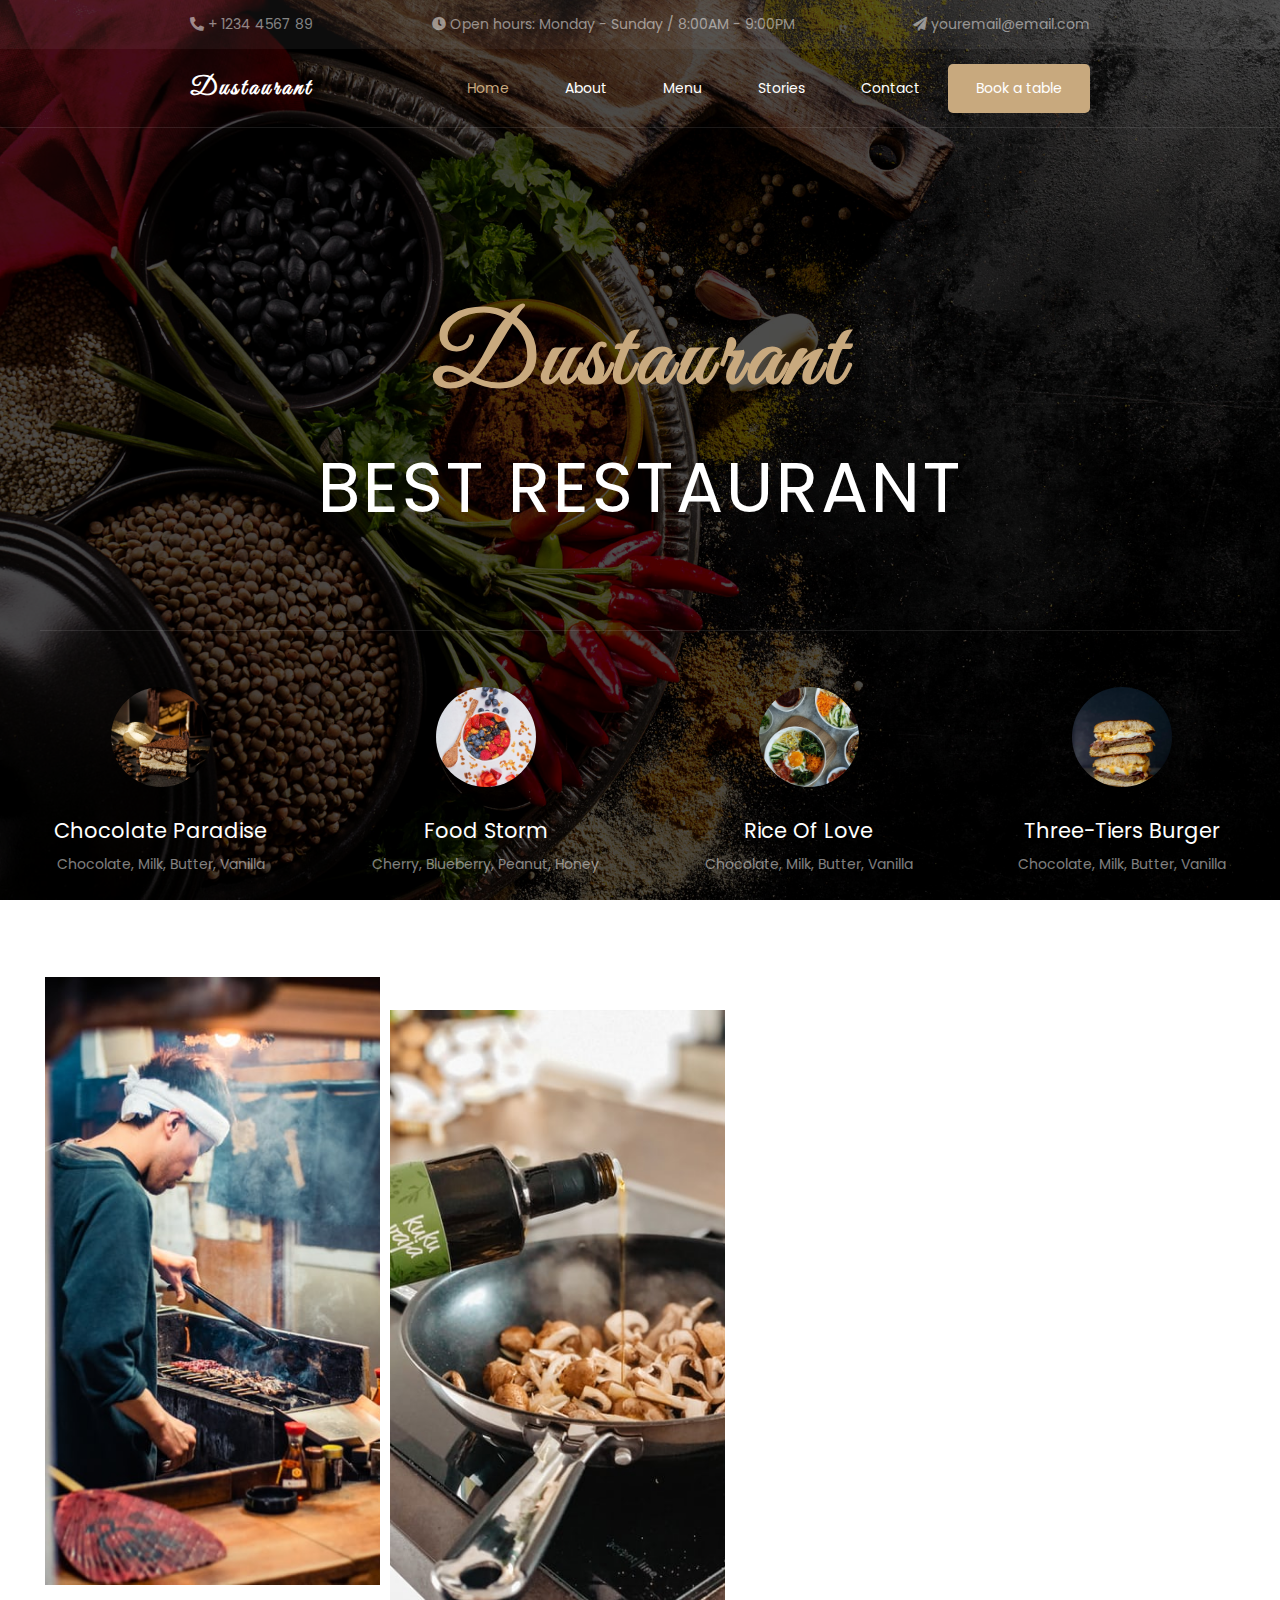
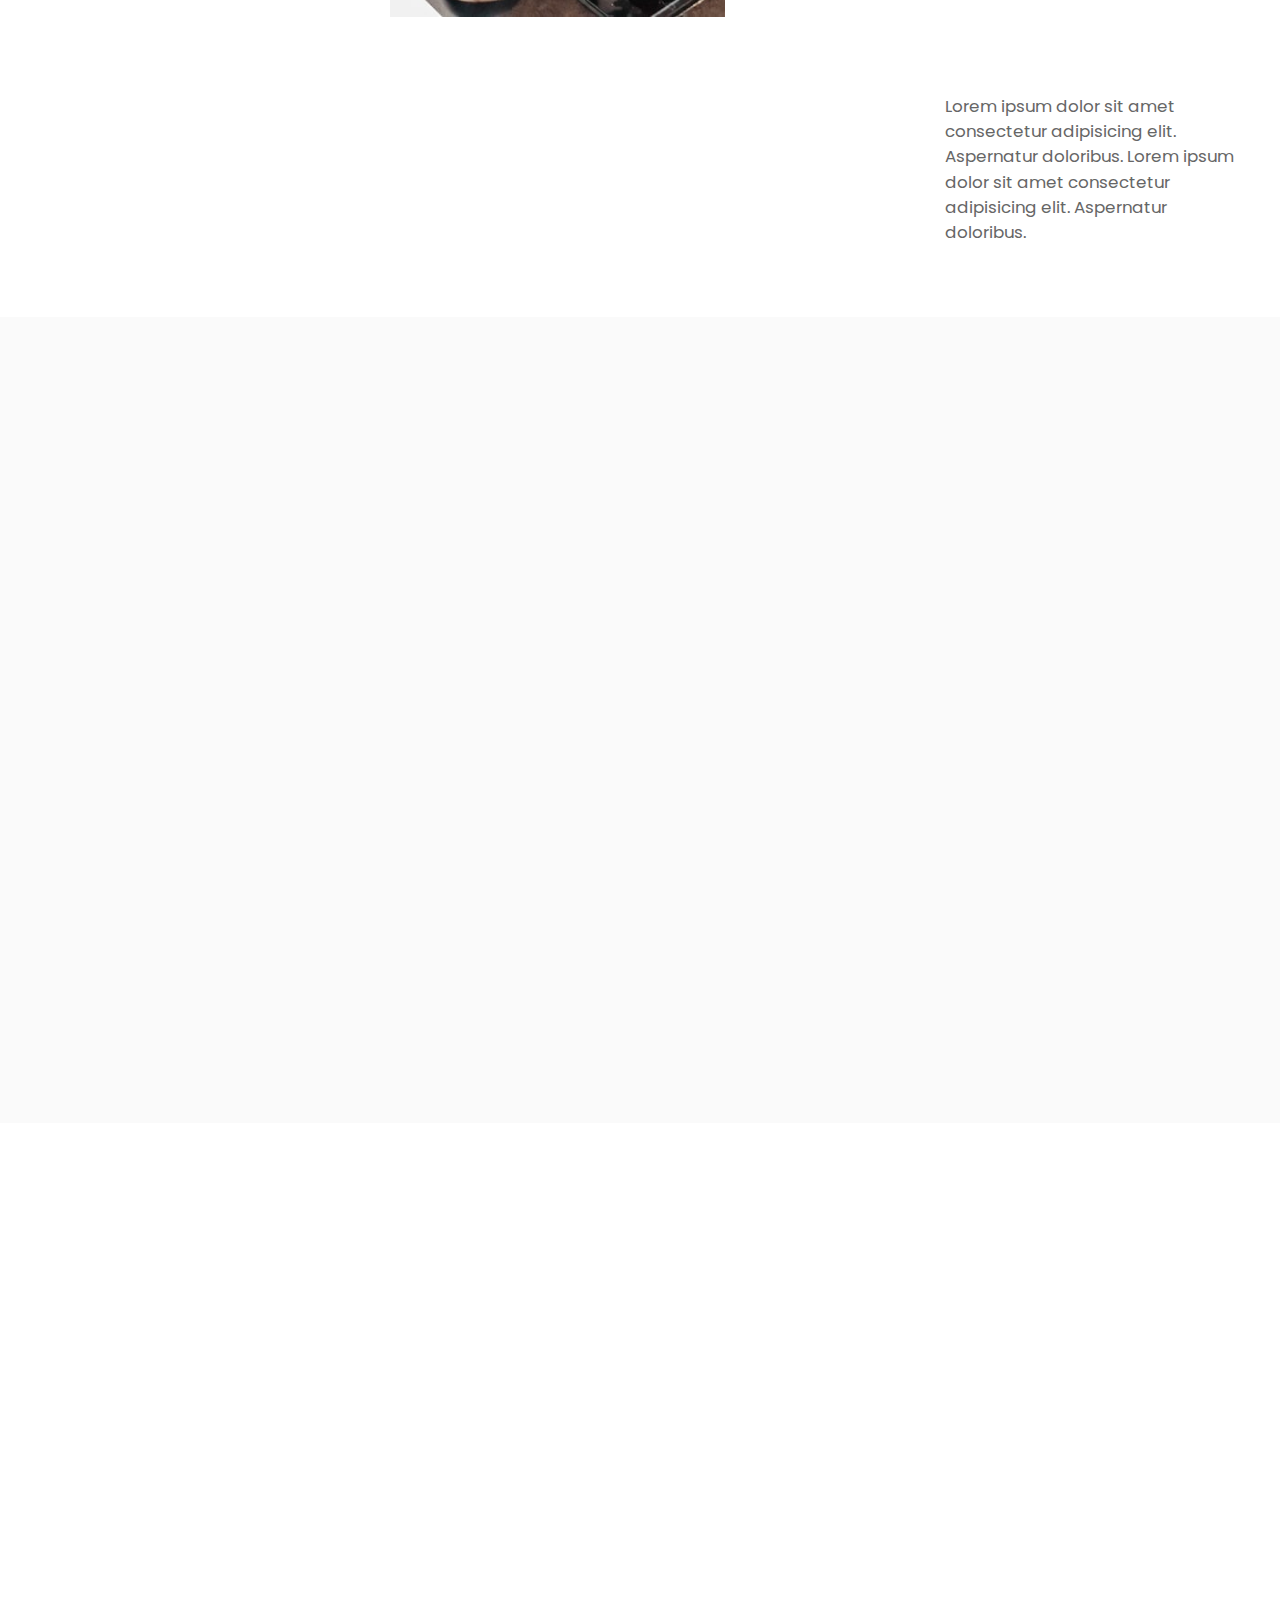
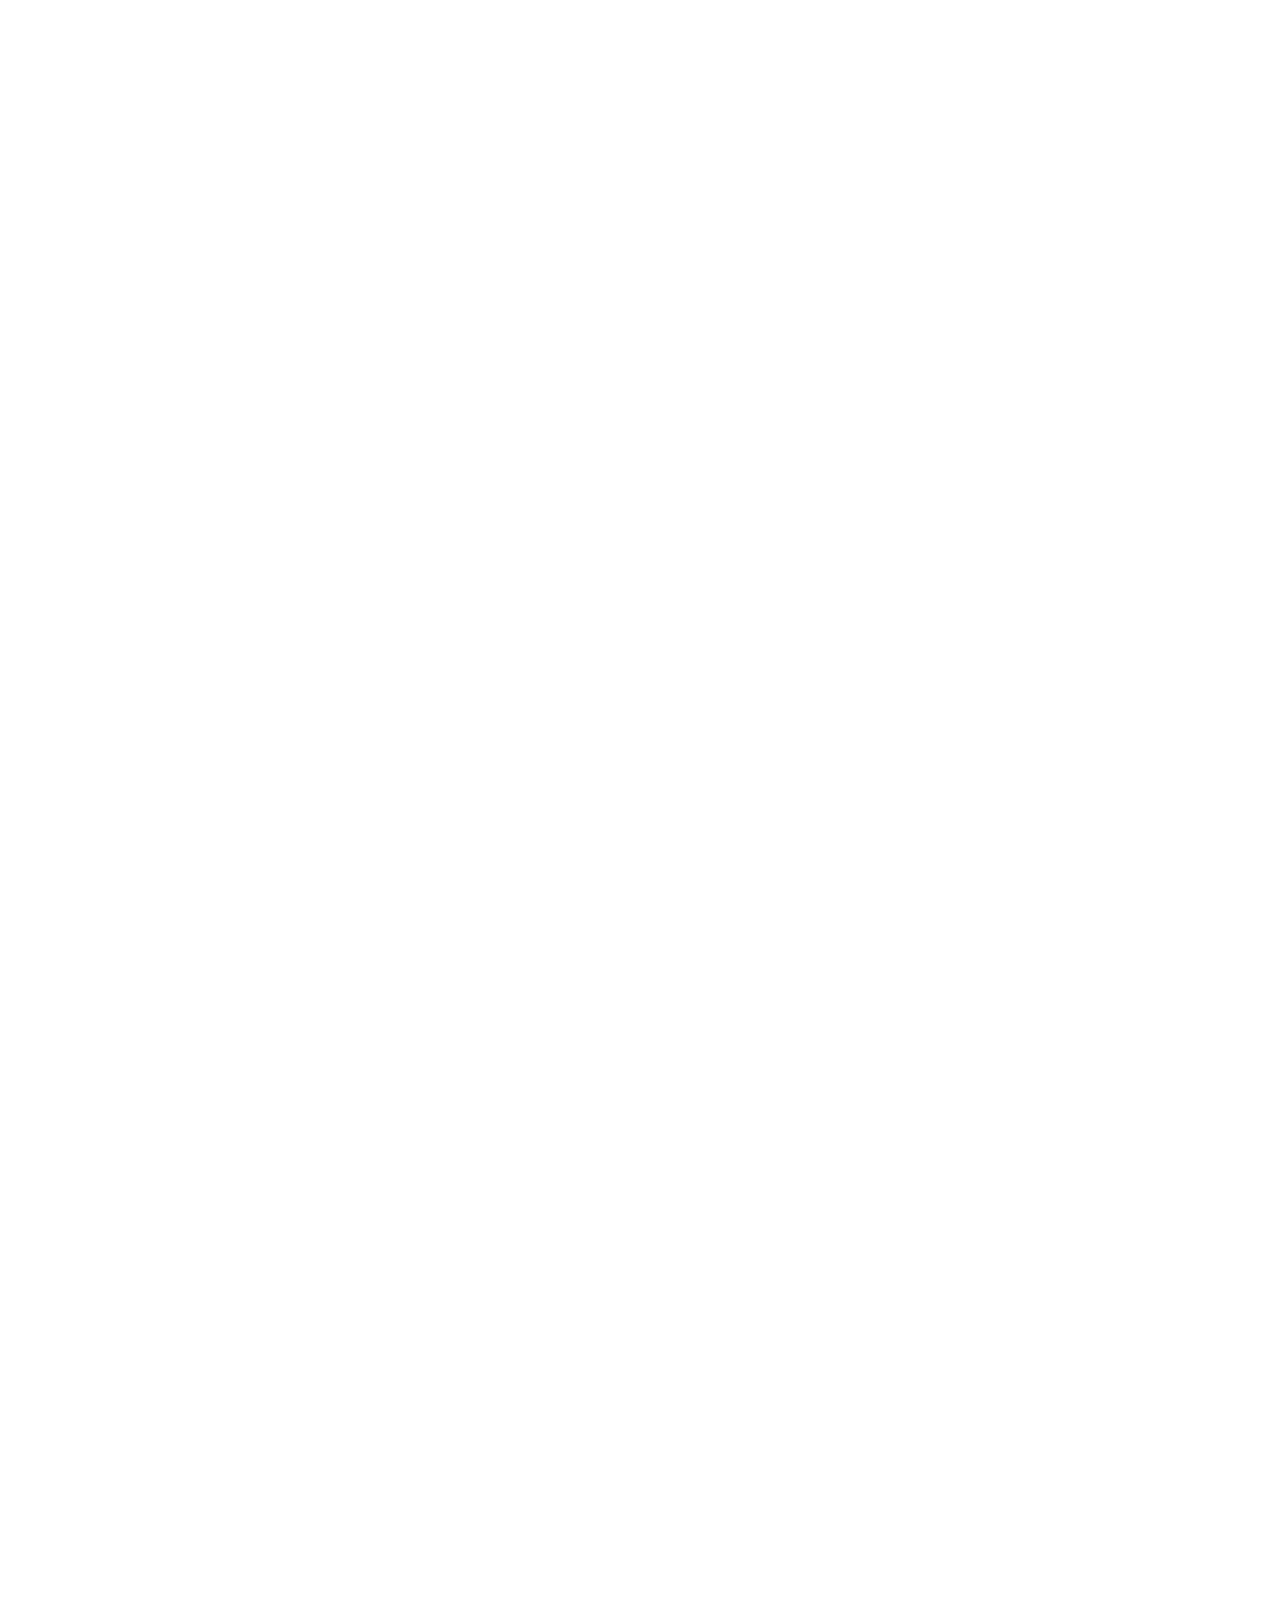
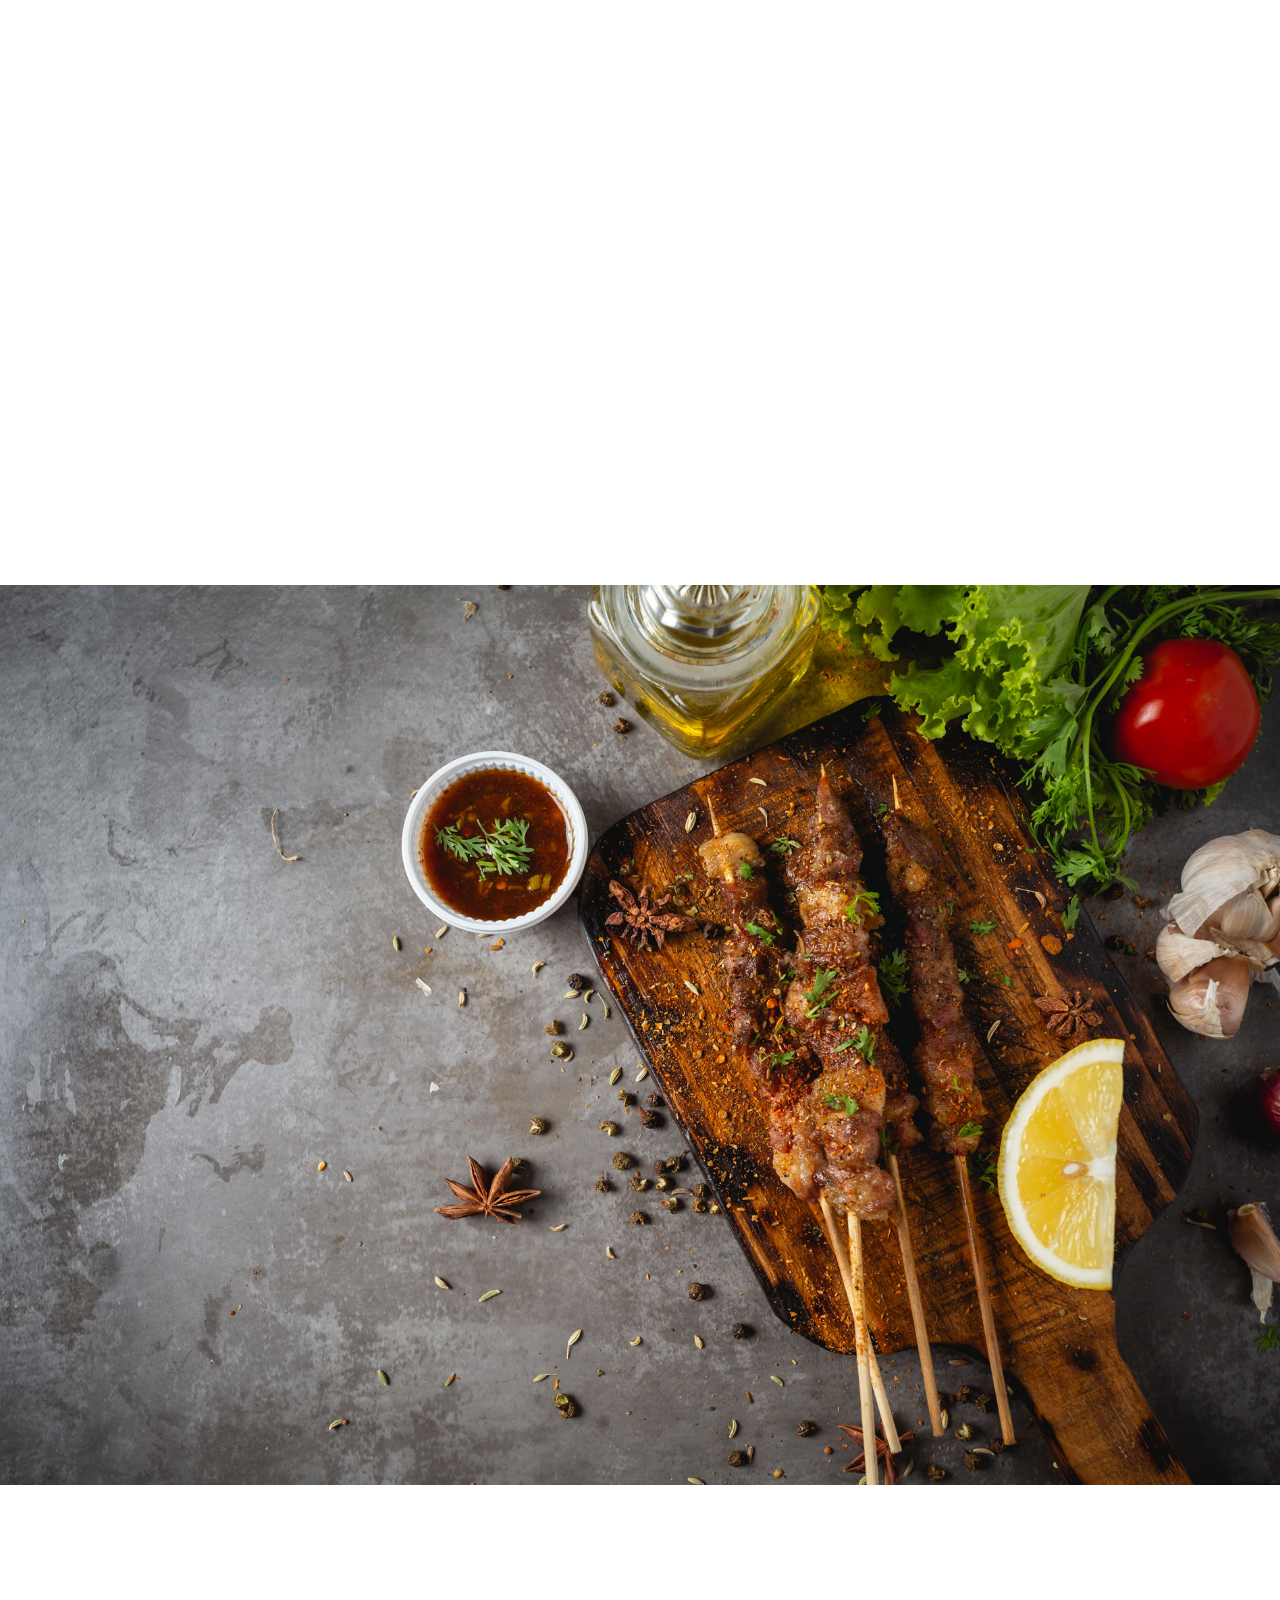
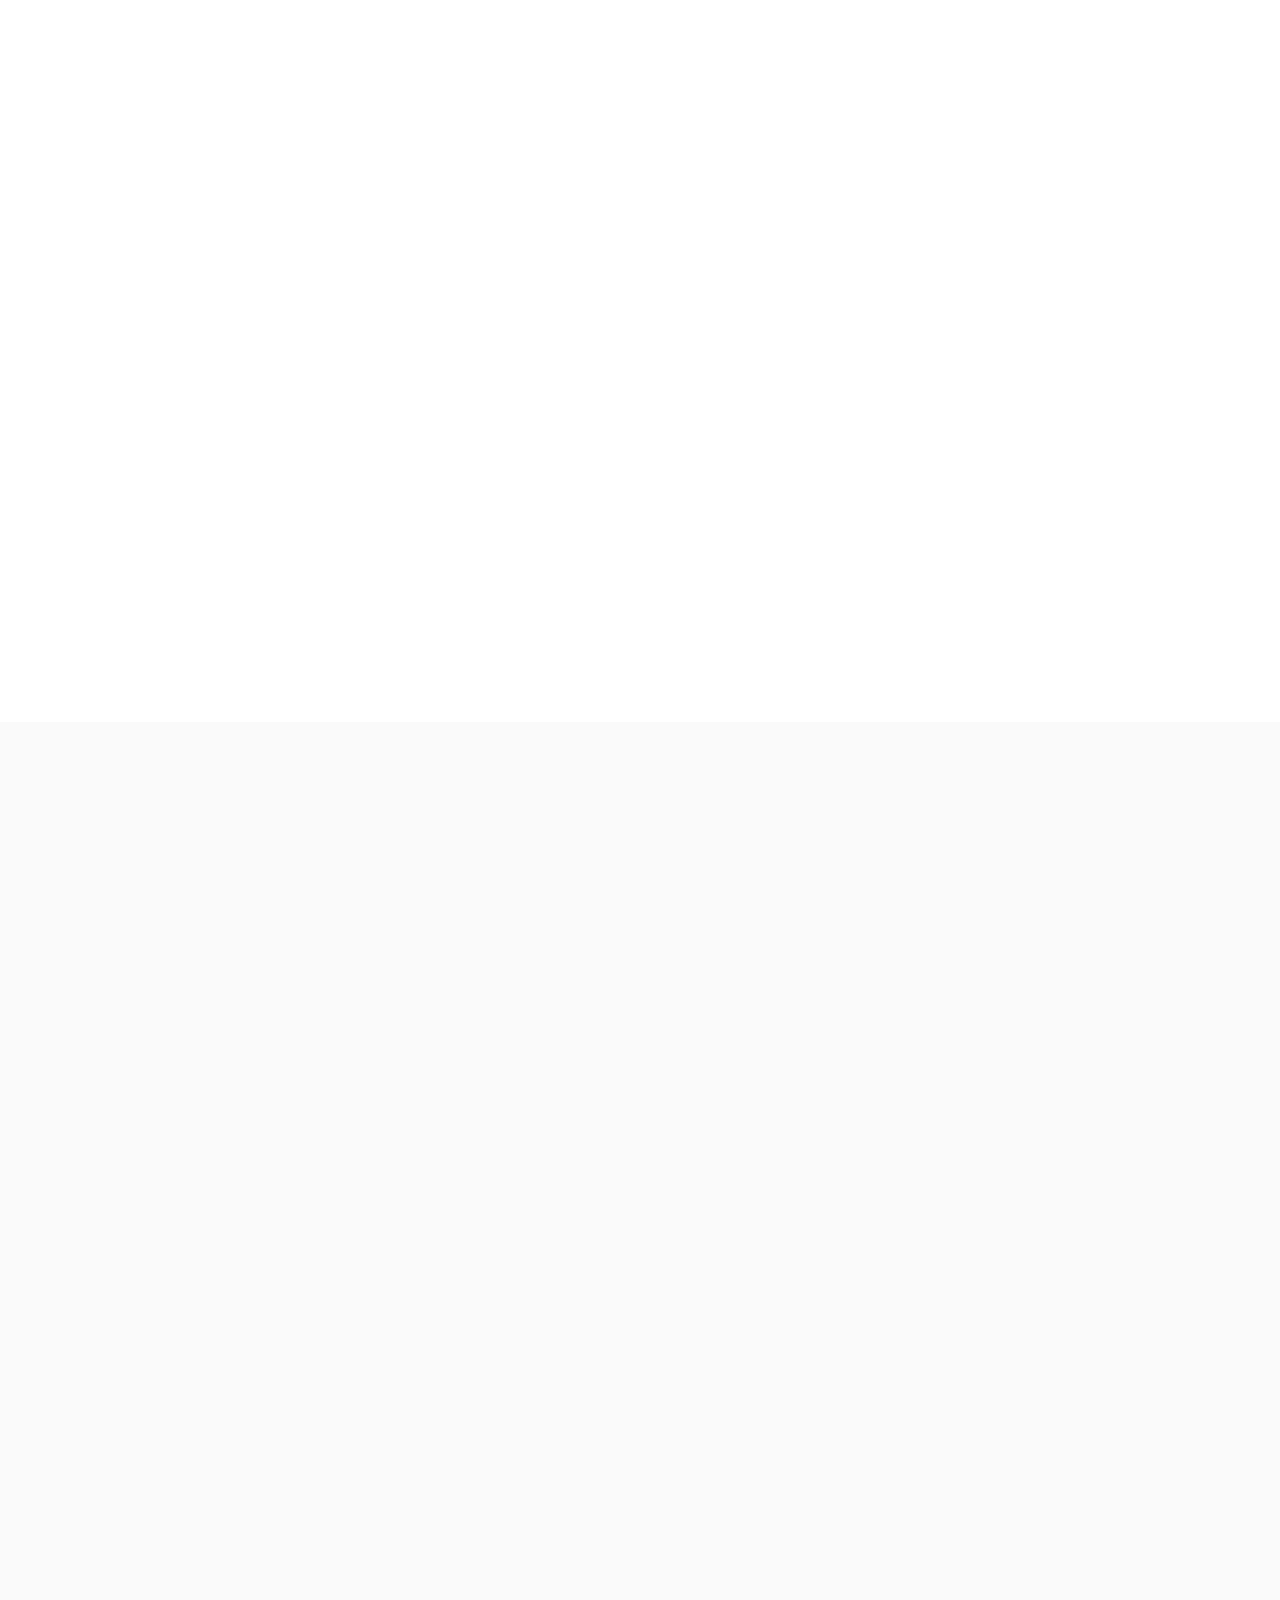
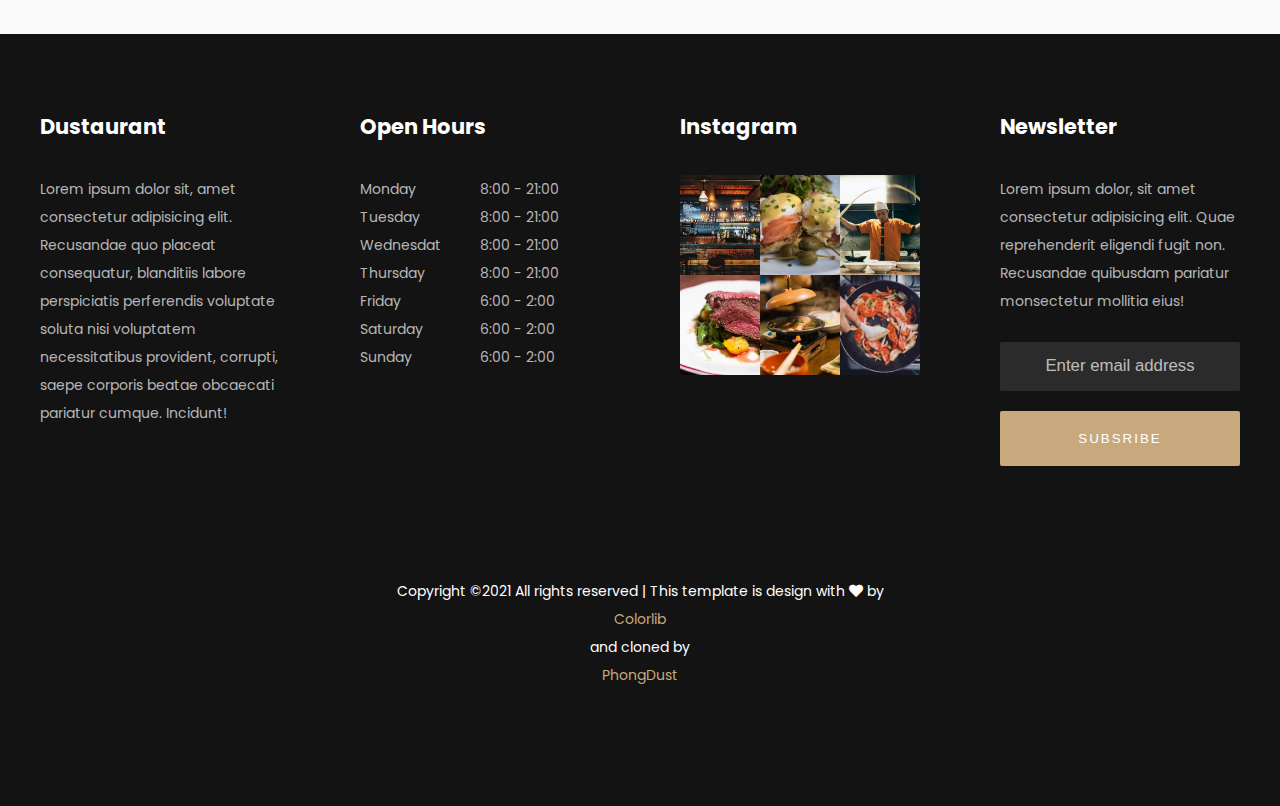
==== index.html @ 8f13d7dc "adjust customer slide 3" ====
<!DOCTYPE html>
<html lang="en">
<head>
    <meta charset="UTF-8">
    <meta name="viewport" content="width=device-width, initial-scale=1">
    <meta http-equiv="X-UA-Compatible" content="ie=edge">
    <!-- font awesome -->
    <!-- <link rel="stylesheet" href="https://cdnjs.cloudflare.com/ajax/libs/font-awesome/5.15.2/css/all.min.css" integrity="sha512-HK5fgLBL+xu6dm/Ii3z4xhlSUyZgTT9tuc/hSrtw6uzJOvgRr2a9jyxxT1ely+B+xFAmJKVSTbpM/CuL7qxO8w==" crossorigin="anonymous" /> -->
    <link rel="stylesheet" href="fontawesome/css/all.min.css">

    <!-- flaticon -->
    <link rel="stylesheet" href="flaticon/font/flaticon.css">
    <!-- CSS -->
    <link rel="stylesheet" href="css/main.css">
    <link rel="stylesheet" href="css/header.css">
    <link rel="stylesheet" href="css/page-entry_page-dishIcon.css">
    <link rel="stylesheet" href="css/page-about.css">
    <link rel="stylesheet" href="css/page-services.css">
    <link rel="stylesheet" href="css/page-specialties.css">
    <link rel="stylesheet" href="css/page-chefs.css">
    <link rel="stylesheet" href="css/page-reservation.css">
    <link rel="stylesheet" href="css/page-blog.css">
    <link rel="stylesheet" href="css/footer.css">
    <link rel="stylesheet" href="css/page-customer.css">


    
    <!-- fonts -->
    <link rel="preconnect" href="https://fonts.gstatic.com">
    <link href="https://fonts.googleapis.com/css2?family=Great+Vibes&family=Poppins:wght@200;400;500;600;700;800&display=swap" rel="stylesheet">


    <title>Dustaurant</title>
</head>
<body>
    <!-- CONTACT (style in HEADER) -->
    <div class="contact">
        <div class="contact__wrapper">
            <span class="contact__phone">
                <i class="fas fa-phone-alt"></i>
                + 1234 4567 89
            </span>
            <span class="contact__physical">
                <i class="fas fa-clock    "></i>
                Open hours: Monday - Sunday /<time> 8:00</time>AM - <time>9:00</time>PM
            </span>
            <span class="contact__email">
                <i class="fa fa-paper-plane" aria-hidden="true"></i>
                youremail@email.com
            </span>
        </div>
    </div>
    <!-- END CONTACT -->
    <!-- HEADER -->
    <header class="header">
        <div class="header__wrapper">
            <h1 class="header__logo"><a href="index.html">Dustaurant</a></h1>
            <div class="header__nav-icon">
                <i class="fa fa-bars" aria-hidden="true"></i>
                <span>MENU</span>
            </div>
            <div class="header__nav-wrapper">
                <ul class="header__nav-menu ">
                    <li><a class="active" href="#">Home</a></li>
                    <li><a href="about.html">About</a></li>
                    <li><a href="menu.html">Menu</a></li>
                    <li><a href="stories.html">Stories</a></li>
                    <li><a href="contact.html">Contact</a></li>
                    <li><a class="order" href="reservation.html">Book a table</a></li>
                </ul>
            </div>
        </div>
    </header>
    <!-- END HEADER -->
    <!-- PAGE ENTRY (SLIDE) -->
    <section class="page-entry">
        <div class="entry__slide">
            <div class="slide__item active" style="background-image: url(media/img/bg_1.jpg);">
                <div class="slide__title">
                    <h1 class="title__logo">Dustaurant</h1>
                    <span class="title__small-text">
                        Best Restaurant
                    </span>
                </div>
            </div>
            <div class="slide__item" style="background-image: url(media/img/bg_2.jpg);">
                <div class="slide__title">
                    <h1 class="title__logo">Dustaurant</h1>
                    <span class="title__small-text">
                        Quality Specialties
                    </span>
                </div>
            </div>
            <div class="slide__item" style="background-image: url(media/img/bg_3.jpg);">
                <div class="slide__title">
                    <h1 class="title__logo">Dustaurant</h1>
                    <span class="title__small-text">
                        Nutrious & Tasty
                    </span>
                </div>
            </div>
        </div>
        <div class="entry__controls">
            <i class="fa fa-chevron-left previous" aria-hidden="true"></i>
            <i class="fa fa-chevron-right next" aria-hidden="true"></i>
        </div>
    </section>
    <!-- END PAGE ENTRY -->
    <!-- DISH ICON SECTION  -->
    <section class="page-dishIcon row">
        <div class="dishIcon__wrapper">
                <div class="dishIcon__item  sleep">
                    <img src="media/img/icon1.jpg" alt="">
                    <div class="item__text">
                        <h5 class="text__name">
                            Chocolate Paradise
                        </h5>
                        <span class="text__ingre">
                            Chocolate, Milk, Butter, Vanilla 
                        </span>
                    </div>
                </div>
                <div class="dishIcon__item  sleep">
                    <img src="media/img/icon2.jpg" alt="">
                    <div class="item__text">
                        <h5 class="text__name">
                            food storm
                        </h5>
                        <span class="text__ingre">
                            cherry, blueberry, peanut, honey 
                        </span>
                    </div>
                </div>      
                <div class="dishIcon__item  sleep">
                    <img src="media/img/icon3.jpg" alt="">
                    <div class="item__text">
                        <h5 class="text__name">
                            Rice of love
                        </h5>
                        <span class="text__ingre">
                            Chocolate, Milk, Butter, Vanilla 
                        </span>
                    </div>
                </div>
                <div class="dishIcon__item  sleep">
                    <img src="media/img/icon4.jpg" alt="">
                    <div class="item__text">
                        <h5 class="text__name">
                            Three-tiers Burger
                        </h5>
                        <span class="text__ingre">
                            Chocolate, Milk, Butter, Vanilla 
                        </span>
                    </div>
                </div> 
        </div>
    </section>
    <!-- END DISH ICON  -->
    <!-- ABOUT SECTION -->
    <section class="page-about row">
        <div class="page-about__wrapper">
            <div class="about-image">
                <img src="media/img/cooking1.jpg" alt="">
                <img src="media/img/cooking3.jpg" alt="">
            </div>
            <div class="about-informations sleep">
                <div class="section__title about__title">
                    <h1>About</h1>
                    <h2>Dustaurant</h2>
                </div>
                <div class="about-informations__smallText">
                    <p>Lorem ipsum dolor sit amet, consectetur adipisicing elit. Nobis ipsam cupiditate eligendi natus voluptatum laborum dicta numquam totam, itaque, minima aut dolorem exercitationem magni dolorum officia tenetur rem, quia vel.</p>
                    <p>Mon - Fri <span>8 AM - 11 PM</span></p>
                    <span class="smallText__phone">
                        + 1-978-123-4567
                    </span>
                </div>
            </div>
            <div class="about-numbers">
                <div class="about-numbers__counters-wrapper">
                    <div class="counters sleep">
                        <span data-target="23" class="counter">0</span>
                        <span class="counters-text">years of experienced</span>
                    </div>
                    <div class="counters sleep">
                        <span data-target="100+" class="counter">0</span>
                        <span class="counters-text">menus/dish</span>
                    </div>
                    <div class="counters sleep">
                        <span data-target="50" class="counter">0</span>
                        <span class="counters-text">staffs</span>
                    </div>
                    <div class="counters sleep">
                        <span data-target="236500" class="counter">0</span>
                        <span class="counters-text">happy customers</span>
                    </div>
                </div>
                <div class="about-numbers__text">
                    Lorem ipsum dolor sit amet consectetur adipisicing elit. Aspernatur doloribus. Lorem ipsum dolor sit amet consectetur adipisicing elit. Aspernatur doloribus.
                </div>
            </div>
        </div>
    </section>
    <!-- END ABOUT SECTION -->
    <!-- PAGE SERVICES -->
    <section class="page-services row">
        <div class="section__title services__title sleep">
            <h1>Services</h1>
            <h2>Catering Services</h2>
        </div>
        <div class="page-services__wrapper">
            <div class="page-services__service sleep">
                <i class="flaticon-cake"></i>
                <h2 class="service__title">Birthday Party</h2>
                <p class="service__details">
                    Lorem ipsum dolor sit amet, consectetur adipisicing elit. Perspiciatis tempore adipisci minima aperiam non, neque repudiandae, numquam quod beatae iusto iste ex quidem nihil nam placeat. Saepe quisquam quas eaque?
                </p>
            </div>
            <div class="page-services__service sleep">
                <i class="flaticon-meeting"></i>
                <h2 class="service__title">Business Meetings</h2>
                <p class="service__details">
                    Lorem ipsum dolor sit amet, consectetur adipisicing elit. Perspiciatis tempore adipisci minima aperiam non, neque repudiandae, numquam quod beatae iusto iste ex quidem nihil nam placeat. Saepe quisquam quas eaque?
                </p>
            </div>
            <div class="page-services__service sleep">
                <i class="flaticon-tray"></i>
                <h2 class="service__title">Wedding Party</h2>
                <p class="service__details">
                    Lorem ipsum dolor sit amet, consectetur adipisicing elit. Perspiciatis tempore adipisci minima aperiam non, neque repudiandae, numquam quod beatae iusto iste ex quidem nihil nam placeat. Saepe quisquam quas eaque?
                </p>
            </div>
        </div>
    </section>
    <!-- END PAGE SERVIVES -->
    <!-- PAGE SPECIALTIES -->
    <section class="page-specialties">
        <div class="section__title specialties__title sleep">
            <h1>Specialties</h1>
            <h2>Our Menu</h2>
        </div>
        <div class="page-specialties__menu-wrapper">
            <div class="page-specialties__wrapper">
                <div id="lunch" class="page-specialties__main-wrapper active">
                    <div class="page-specialties__wrapper">
                        <div class="page-specialties__dish  sleep">
                            <div class="dishes__image" style="background-image: url(media/img/dish.jpg);"></div>
                            <!-- <img src="media/img/dish.jpg" alt="Dish"> -->
                            <div class="dishes__details">
                                <div class="details__name-price">
                                    <h4 class="details__name">Hot ToFu</h4>
                                    <h4 class="details__price">$30</h4>
                                </div>
                                <span class="details__ingredients">
                                    Rice, Meat, Vegetables, Butter
                                </span>
                                <a href="#" class="details__order">Order now</a>
                            </div>
                        </div>
                        <div class="page-specialties__dish  sleep">
                            <div class="dishes__image" style="background-image: url(media/img/icon4.jpg);"></div>
                            <div class="dishes__details">
                                <div class="details__name-price">
                                    <h4 class="details__name">Three-tiers Burger</h4>
                                    <h4 class="details__price">$30</h4>
                                </div>
                                <span class="details__ingredients">
                                    Rice, Meat, Vegetables, Butter
                                </span>
                                <a href="#" class="details__order">Order now</a>
                            </div>
                        </div>
                        <div class="page-specialties__dish  sleep">
                            <div class="dishes__image" style="background-image: url(media/img/dish3.jpg);"></div>
                            <div class="dishes__details">
                                <div class="details__name-price">
                                    <h4 class="details__name">Cheese Burger</h4>
                                    <h4 class="details__price">$30</h4>
                                </div>
                                <span class="details__ingredients">
                                    Rice, Meat, Vegetables, Butter
                                </span>
                                <a href="#" class="details__order">Order now</a>
                            </div>
                        </div>
                        <div class="page-specialties__dish  sleep">
                            <div class="dishes__image" style="background-image: url(media/img/icon3.jpg);"></div>
                            <div class="dishes__details">
                                <div class="details__name-price">
                                    <h4 class="details__name">Rice Of Love</h4>
                                    <h4 class="details__price">$30</h4>
                                </div>
                                <span class="details__ingredients">
                                    Rice, Meat, Vegetables, Butter
                                </span>
                                <a href="#" class="details__order">Order now</a>
                            </div>
                        </div>
                        <div class="page-specialties__dish  sleep">
                            <div class="dishes__image" style="background-image: url(media/img/dish5.jpg);"></div>
                            <div class="dishes__details">
                                <div class="details__name-price">
                                    <h4 class="details__name">Seafood Pasta</h4>
                                    <h4 class="details__price">$30</h4>
                                </div>
                                <span class="details__ingredients">
                                    Rice, Meat, Vegetables, Butter
                                </span>
                                <a href="#" class="details__order">Order now</a>
                            </div>
                        </div>
                        <div class="page-specialties__dish  sleep">
                            <div class="dishes__image" style="background-image: url(media/img/dish6.jpg);"></div>
                            <div class="dishes__details">
                                <div class="details__name-price">
                                    <h4 class="details__name">Something Healthy</h4>
                                    <h4 class="details__price">$30</h4>
                                </div>
                                <span class="details__ingredients">
                                    Rice, Meat, Vegetables, Butter
                                </span>
                                <a href="#" class="details__order">Order now</a>
                            </div>
                        </div>
                        <div class="page-specialties__dish  sleep">
                            <div class="dishes__image" style="background-image: url(media/img/dish.jpg);"></div>
                            <!-- <img src="media/img/dish.jpg" alt="Dish"> -->
                            <div class="dishes__details">
                                <div class="details__name-price">
                                    <h4 class="details__name">Hot ToFu</h4>
                                    <h4 class="details__price">$30</h4>
                                </div>
                                <span class="details__ingredients">
                                    Rice, Meat, Vegetables, Butter
                                </span>
                                <a href="#" class="details__order">Order now</a>
                            </div>
                        </div>
                        <div class="page-specialties__dish  sleep">
                            <div class="dishes__image" style="background-image: url(media/img/icon4.jpg);"></div>
                            <div class="dishes__details">
                                <div class="details__name-price">
                                    <h4 class="details__name">Three-tiers Burger</h4>
                                    <h4 class="details__price">$30</h4>
                                </div>
                                <span class="details__ingredients">
                                    Rice, Meat, Vegetables, Butter
                                </span>
                                <a href="#" class="details__order">Order now</a>
                            </div>
                        </div>
                    </div>
                </div>
            </div>
        </div>
    </section>
    <!-- END SPECIALTIES -->
    <!-- PAGE CHEFS -->
    <section class="page-chefs row">
        <div class="page-chefs__wrapper">
            <div class="section__title chefs__title  sleep">
                <h1>Chef</h1>
                <h2>Our Master Chef</h2>
            </div>
            <div class="page-chefs__chefs-list">
                <div class="chefs-list__chef   sleep">
                    <div class="chef__image" style="background-image: url(media/img/chef6.jpg);"></div>
                    <div class="chef__details">
                        <h3 class="details__chef-name">Dustin Phong</h3>
                        <span class="details__chef-pos">Head Chef</span>
                        <ul class="details__chef-social">
                            <li class=" sleep hidden">
                                <a href="#"><i class="fab fa-twitter" aria-hidden="true"></i></a>
                            </li>
                            <li class=" sleep hidden">
                                <a href="#"><i class="fab fa-facebook-f" aria-hidden="true"></i></a>
                            </li>
                            <li class=" sleep hidden">
                                <a href="#"><i class="fab fa-instagram" aria-hidden="true"></i></a>
                            </li>
                            <li class=" sleep hidden">
                                <a href="#"><i class="fab fa-google-plus-g" aria-hidden="true"></i></a>
                            </li>
                        </ul>
                    </div>
                </div>
                <div class="chefs-list__chef   sleep">
                    <div class="chef__image" style="background-image: url(media/img/chef2.jpg);"></div>
                    <div class="chef__details">
                        <h3 class="details__chef-name">Jackson Wang</h3>
                        <span class="details__chef-pos">Head Chef</span>
                        <ul class="details__chef-social">
                            <li  class=" sleep">
                                <a href="#"><i class="fab fa-twitter" aria-hidden="true"></i></a>
                            </li>
                            <li  class=" sleep">
                                <a href="#"><i class="fab fa-facebook-f" aria-hidden="true"></i></a>
                            </li>
                            <li  class=" sleep">
                                <a href="#"><i class="fab fa-instagram" aria-hidden="true"></i></a>
                            </li>
                            <li  class=" sleep">
                                <a href="#"><i class="fab fa-google-plus-g" aria-hidden="true"></i></a>
                            </li>
                        </ul>
                    </div>
                </div>
                <div class="chefs-list__chef   sleep">
                    <div class="chef__image" style="background-image: url(media/img/chef4.jpg);"></div>
                    <div class="chef__details">
                        <h3 class="details__chef-name">John Tuan</h3>
                        <span class="details__chef-pos">Chef</span>
                        <ul class="details__chef-social">
                            <li  class=" sleep">
                                <a href="#"><i class="fab fa-twitter" aria-hidden="true"></i></a>
                            </li>
                            <li  class=" sleep">
                                <a href="#"><i class="fab fa-facebook-f" aria-hidden="true"></i></a>
                            </li>
                            <li  class=" sleep">
                                <a href="#"><i class="fab fa-instagram" aria-hidden="true"></i></a>
                            </li>
                            <li  class=" sleep">
                                <a href="#"><i class="fab fa-google-plus-g" aria-hidden="true"></i></a>
                            </li>
                        </ul>
                    </div>
                </div>
                <div class="chefs-list__chef   sleep">
                    <div class="chef__image" style="background-image: url(media/img/chef5.jpg);"></div>
                    <div class="chef__details">
                        <h3 class="details__chef-name">Andre Hall</h3>
                        <span class="details__chef-pos">Chef</span>
                        <ul class="details__chef-social">
                            <li  class=" sleep">
                                <a href="#"><i class="fab fa-twitter" aria-hidden="true"></i></a>
                            </li>
                            <li  class=" sleep">
                                <a href="#"><i class="fab fa-facebook-f" aria-hidden="true"></i></a>
                            </li>
                            <li  class=" sleep">
                                <a href="#"><i class="fab fa-instagram" aria-hidden="true"></i></a>
                            </li>
                            <li  class=" sleep">
                                <a href="#"><i class="fab fa-google-plus-g" aria-hidden="true"></i></a>
                            </li>
                        </ul>
                    </div>
                </div>

            </div>
        </div>
    </section>
    <!-- END PAGE CHEFS -->
    <!-- PAGE RESERVATION -->
    <section class="page-reservation" style="background-image: url(media/img/bg_3.jpg);">
        <div class="reservation__wrapper row sleep">
            <div class="section__title reservation__title sleep">
                <h1>Book a table
                <h2>Make Reservation</h2>
            </div>
            <form action="" class="reservation__form">
                <div class="reservation__form-group">
                    <label for="name">Name</label>
                    <input name="name" type="text" placeholder="Your Name">
                </div>
                <div class="reservation__form-group">
                    <label for="email">Email</label>
                    <input name="email" type="email" placeholder="Your Email">
                </div>
                <div class="reservation__form-group">
                    <label for="phone">Phone</label>
                    <input name="phone" type="tel" placeholder="Phone Number">
                </div>
                <div class="reservation__form-group">
                    <label for="date">Date</label>
                    <input name="date" type="date" placeholder="Date">
                </div>
                <div class="reservation__form-group">
                    <label for="time">Time <span>(8:00 AM - 9:00 PM) </span></label>
                    <input name="time" type="time" placeholder="Time"  min="08:00" max="21:00" value="08:00">
                </div>
                <div class="reservation__form-group">
                    <label for="person">Person</label>
                    <select name="person" id="select-person">
                        <option value="">Person</option>
                        <option value="1">1</option>
                        <option value="2">2</option>
                        <option value="3">3</option>
                        <option value=">=4">4+</option>
                    </select>
                </div>
                <div class="reservation__submit">
                    <input value="Make a Reservation" type="submit">
                </div>
            </form>
        </div>
    </section>
    <!-- END RESERVATION -->
    <!-- PAGE CUSTOMER -->
    <section class="page-customers">
        <div class=" section__title customers__title sleep">
            <h1>Testimony</h1>
            <h2>Happy Customer</h2>
        </div>
        <div class="page-customers__slide-wrapper sleep">
            <div class="page-customers__slide ">
                <div class="page-customers__slide-item clone">
                    <div class="slide-item__image" style="background-image: url(media/img/resize/customer.jpg);"></div>
                    <div class="slide-item__text">
                        <p class="slide-item__compliment">
                            Lorem ipsum dolor sit amet consectetur adipisicing elit. Beatae corrupti, minus repudiandae voluptatem similique rerum excepturi aspernatur quam quidem. Odit consectetur eos inventore ex ullam rerum, dolores repudiandae at incidunt!
                        </p>
                        <span class="slide-item__customer-name">Andrew Jackson</span>
                        <span class="slide-item__position">CUSTOMER</span>                   
                    </div>
                </div>
                <div class="page-customers__slide-item real center">
                    <div class="slide-item__image" style="background-image: url(media/img/resize/customer4.jpg);"></div>
                    <div class="slide-item__text">
                        <p class="slide-item__compliment">
                            Lorem ipsum dolor sit amet consectetur adipisicing elit. Beatae corrupti, minus repudiandae voluptatem similique rerum excepturi aspernatur quam quidem. Odit consectetur eos inventore ex ullam rerum, dolores repudiandae at incidunt!
                        </p>
                        <span class="slide-item__customer-name">Elizabeth Grisp</span>
                        <span class="slide-item__position">CUSTOMER</span>                   
                    </div>
                </div>
                <div class="page-customers__slide-item real">
                    <div class="slide-item__image" style="background-image: url(media/img/resize/customer1.jpg);"></div>
                    <div class="slide-item__text">
                        <p class="slide-item__compliment">
                            Lorem ipsum dolor sit amet consectetur adipisicing elit. Beatae corrupti, minus repudiandae voluptatem similique rerum excepturi aspernatur quam quidem. Odit consectetur eos inventore ex ullam rerum, dolores repudiandae at incidunt!
                        </p>
                        <span class="slide-item__customer-name">Carol May</span>
                        <span class="slide-item__position">CUSTOMER</span>                   
                    </div>
                </div>
                <div class="page-customers__slide-item real">
                    <div class="slide-item__image" style="background-image: url(media/img/resize/customer2.jpg);"></div>
                    <div class="slide-item__text">
                        <p class="slide-item__compliment">
                            Lorem ipsum dolor sit amet consectetur adipisicing elit. Beatae corrupti, minus repudiandae voluptatem similique rerum excepturi aspernatur quam quidem. Odit consectetur eos inventore ex ullam rerum, dolores repudiandae at incidunt!
                        </p>
                        <span class="slide-item__customer-name">Daryl Nixton</span>
                        <span class="slide-item__position">CUSTOMER</span>                   
                    </div>
                </div>
                <div class="page-customers__slide-item real">
                    <div class="slide-item__image" style="background-image: url(media/img/resize/customer3.jpg);"></div>
                    <div class="slide-item__text">
                        <p class="slide-item__compliment">
                            Lorem ipsum dolor sit amet consectetur adipisicing elit. Beatae corrupti, minus repudiandae voluptatem similique rerum excepturi aspernatur quam quidem. Odit consectetur eos inventore ex ullam rerum, dolores repudiandae at incidunt!
                        </p>
                        <span class="slide-item__customer-name">Samuel Jackson</span>
                        <span class="slide-item__position">CUSTOMER</span>                   
                    </div>
                </div>
                <div class="page-customers__slide-item real">
                    <div class="slide-item__image" style="background-image: url(media/img/resize/customer.jpg);"></div>
                    <div class="slide-item__text">
                        <p class="slide-item__compliment">
                            Lorem ipsum dolor sit amet consectetur adipisicing elit. Beatae corrupti, minus repudiandae voluptatem similique rerum excepturi aspernatur quam quidem. Odit consectetur eos inventore ex ullam rerum, dolores repudiandae at incidunt!
                        </p>
                        <span class="slide-item__customer-name">Andrew Jackson</span>
                        <span class="slide-item__position">CUSTOMER</span>                   
                    </div>
                </div>
                <div class="page-customers__slide-item clone ">
                    <div class="slide-item__image" style="background-image: url(media/img/resize/customer4.jpg);"></div>
                    <div class="slide-item__text">
                        <p class="slide-item__compliment">
                            Lorem ipsum dolor sit amet consectetur adipisicing elit. Beatae corrupti, minus repudiandae voluptatem similique rerum excepturi aspernatur quam quidem. Odit consectetur eos inventore ex ullam rerum, dolores repudiandae at incidunt!
                        </p>
                        <span class="slide-item__customer-name">Elizabeth Don</span>
                        <span class="slide-item__position">CUSTOMER</span>                   
                    </div>
                </div>
            </div>
        </div>
        <ul class="page-customers__controls sleep">
            <li class="active"><span></span></li>
            <li><span></span></li>
            <li><span></span></li>
            <li><span></span></li>
            <li><span></span></li>
        </ul>
    </section>
    <!-- END CUSTOMER -->
    <!-- PAGE BLOG -->
    <section class="page-blog row">
        <div class="section__title blog__title sleep">
            <h1>Blog</h1>
            <h2>Recent Posts</h2>
        </div>
        <div class="page-blog__blog-list">
            <div class="page-blog__blog-item sleep">
                <a href="blog-single.html" class="blog-item__image" style="background-image: url(media/img/resize/blog2.jpg);"></a>
                <div class="blog-item__details">
                    <div class="details__date-arthor">
                        <a href="#" class="details__date"><time datetime="2020-12-30">Sept. 30,2020</time></a>
                        <a href="#" class="details__arthor">
                            Admin
                        </a>
                    </div>
                    <h3 class="details__title">
                        <a href="blog-single.html">Taste this delicious recipe in Viet Nam</a>
                    </h3>
                    <div class="details__more-comment">
                        <a href="blog-single.html" class="details__more">
                            Read more
                        </a>
                        <a href="#" class="details__comment">
                            <i class="fas fa-comment-dots    "></i>
                            <span class="comment-number">3</span>
                        </a>
                    </div>

                </div>
            </div>
            <div class="page-blog__blog-item sleep">
                <a href="blog-single.html" class="blog-item__image" style="background-image: url(media/img/resize/blog.jpg);"></a>
                <div class="blog-item__details">
                    <div class="details__date-arthor">
                        <a href="#" class="details__date"><time datetime="2020-12-30">Sept. 30,2020</time></a>
                        <a href="#" class="details__arthor">
                            Admin
                        </a>
                    </div>
                    <h3 class="details__title">
                        <a href="blog-single.html">Taste this delicious recipe in Viet Nam</a>
                    </h3>
                    <div class="details__more-comment">
                        <a href="blog-single.html" class="details__more">
                            Read more
                        </a>
                        <a href="#" class="details__comment">
                            <i class="fas fa-comment-dots    "></i>
                            <span class="comment-number">3</span>
                        </a>
                    </div>

                </div>
            </div>
            <div class="page-blog__blog-item sleep">
                <a href="blog-single.html" class="blog-item__image" style="background-image: url(media/img/resize/blog3.jpg);"></a>
                <div class="blog-item__details">
                    <div class="details__date-arthor">
                        <a href="#" class="details__date"><time datetime="2020-12-30">Sept. 30,2020</time></a>
                        <a href="#" class="details__arthor">
                            Admin
                        </a>
                    </div>
                    <h3 class="details__title">
                        <a href="blog-single.html">Taste this delicious recipe in Viet Nam</a>
                    </h3>
                    <div class="details__more-comment">
                        <a href="blog-single.html" class="details__more">
                            Read more
                        </a>
                        <a href="#" class="details__comment">
                            <i class="fas fa-comment-dots    "></i>
                            <span class="comment-number">3</span>
                        </a>
                    </div>

                </div>
            </div>
        </div>
    </section>
    <!-- END BLOG -->
    <!-- PAGE FOOTER -->
    <footer class="footer row">
        <div class="footer-wrapper">
            <section class="footer__socials-link">  
                <h3 class="socials__title">Dustaurant</h3>
                <p class="socials__details">Lorem ipsum dolor sit, amet consectetur adipisicing elit. Recusandae quo placeat consequatur, blanditiis labore perspiciatis perferendis voluptate soluta nisi voluptatem necessitatibus provident, corrupti, saepe corporis beatae obcaecati pariatur cumque. Incidunt!</p>
                <ul class="socials__icon">
                    <li class=" sleep"><a href="#"><i class="fab fa-facebook-f    "></i></a></li>
                    <li class=" sleep"><a href="#"><i class="fab fa-twitter" aria-hidden="true"></i></a></li>
                    <li class=" sleep"><a href="#"><i class="fab fa-instagram    "></i></a></li>
                </ul>
            </section>
            <section class="footer__open-hours">
                <h3 class="open-hours__title">Open Hours</h3>
                <ul class="open-hours__list">
                    <li>
                        <span>Monday</span>
                        <span>8:00 - 21:00</span>
                    </li>
                    <li>
                        <span>Tuesday</span>
                        <span>8:00 - 21:00</span>
                    </li>
                    <li>
                        <span>Wednesdat</span>
                        <span>8:00 - 21:00</span>
                    </li>
                    <li>
                        <span>Thursday</span>
                        <span>8:00 - 21:00</span>
                    </li>
                    <li>
                        <span>Friday</span>
                        <span>6:00 - 2:00</span>
                    </li>
                    <li>
                        <span>Saturday</span>
                        <span>6:00 - 2:00</span>
                    </li>
                    <li>
                        <span>Sunday</span>
                        <span>6:00 - 2:00</span>
                    </li>
                </ul>
            </section>
            <section class="footer__instagram-show">
                <h3 class="instagram-show__title">Instagram</h3>
                <div class="instagram-show__column">
                    <a href="#" class="show__item show__background" style="background-image: url(media/img/blog4.jpg);"></a>
                    <a href="#" class="show__item show__background" style="background-image: url(media/img/dish7.jpg);"></a>
                    <a href="#" class="show__item show__background" style="background-image: url(media/img/cooking.jpg);"></a>
                </div>
                <div class="instagram-show__row">
                    <a href="#" class="show__item show__background" style="background-image: url(media/img/dish4.jpg);"></a>
                    <a href="#" class="show__item show__background" style="background-image: url(media/img/dish2.jpg);"></a>
                    <a href="#" class="show__item show__background" style="background-image: url(media/img/cooking2.jpg);"></a>
                </div>
            </section>
            <section class="footer__email">
                <h3 class="footer__email-title">
                    newsletter
                </h3>
                <p class="footer__email-details">
                    Lorem ipsum dolor, sit amet consectetur adipisicing elit. Quae reprehenderit eligendi fugit non. Recusandae quibusdam pariatur monsectetur mollitia eius!
                </p>
                <form action="" class="footer__email-input">
                    <input id="footer__email-input" type="email" placeholder="Enter email address">
                    <input id="footer__email-submit" type="submit" value="Subsribe">
                </form>
            </section>
            <section class="footer__copy-right">
                <p class="copy-right">
                    Copyright ©2021 All rights reserved | 
                    This template is design with 
                    <i class="fa fa-heart" aria-hidden="true"></i> 
                    by 
                    <a href="https://colorlib.com/">Colorlib</a> 
                    and cloned by 
                    <a href="https://github.com/dustttech">PhongDust</a>
                </p>
            </section>
        </div>
    </footer>
    <!-- END FOOTER -->
    <!-- END  -->

    <!-- SCRIPT -->
    <!-- <script src="js/main.js"></script> -->
    <script src="js/nav_menu.js"></script>
    <script src="js/slide_img.js"></script>
    <script src="js/move_bg.js"></script>
    <script src="js/drag_touch_slide.js"></script>
    <script src="js/counter.js"></script>
    <script src="js/scroll.js"></script>
</body>
</html>
---- flaticon/font/flaticon.css ----
/*
  	Flaticon icon font: Flaticon
  	Creation date: 21/01/2021 01:44
  	*/

@font-face {
  font-family: "Flaticon";
  src: url("./Flaticon.eot");
  src: url("./Flaticon.eot?#iefix") format("embedded-opentype"),
       url("./Flaticon.woff2") format("woff2"),
       url("./Flaticon.woff") format("woff"),
       url("./Flaticon.ttf") format("truetype"),
       url("./Flaticon.svg#Flaticon") format("svg");
  font-weight: normal;
  font-style: normal;
}

@media screen and (-webkit-min-device-pixel-ratio:0) {
  @font-face {
    font-family: "Flaticon";
    src: url("./Flaticon.svg#Flaticon") format("svg");
  }
}

[class^="flaticon-"]:before, [class*=" flaticon-"]:before,
[class^="flaticon-"]:after, [class*=" flaticon-"]:after {   
  font-family: Flaticon;
        /* font-size: 20px; */ /* delete this so can apply your own size*/
font-style: normal;
/* margin-left: 20px; */
}

.flaticon-crocodile-facing-right:before { content: "\f100"; }
.flaticon-mammal-animal-shape-of-a-platypus:before { content: "\f101"; }
.flaticon-rabbit-shape:before { content: "\f102"; }
.flaticon-turtle-facing-right:before { content: "\f103"; }
.flaticon-tray:before { content: "\f104"; }
.flaticon-cake:before { content: "\f105"; }
.flaticon-meeting:before { content: "\f106"; }
---- css/main.css ----
:root {
    --ff-title: 'Great Vibes', cursive;
    --ff-normal: 'Poppins', sans-serif;

    --fw-thin: 200;
    --fw-light-normal: 300;
    --fw-normal: 400;
    --fw-extra-normal: 500;
    --fw-light-bold: 600;
    --fw-bold: 700;
    --fw-extra-bold: 800;
    --fw-max-bold: 900;

    --fs-h1: 3.5rem;
    --fs-h2: 3rem;
    --fs-h3: 2.5rem;
    --fs-h4: 2rem;
    --fs-h5: 1.5rem;

    --fs-logo: 1.8rem;
    --fs-page-title:7rem;
    --fs-body-small: 0.8rem;
    --fs-body: 1rem;
    --fs-body-big: 1.2rem;
    --fs-header:1.2rem;
    --fs-icon: 5rem;
    /* COLOR */
    --cl-text-trans-white: rgba(255,255,255,0.5);
    --cl-text-trans-extra-white: rgba(255,255,255,0.7);
    --cl-text-trans-light-black: rgba(0,0,0,0.3);
    --cl-text-trans-black: rgba(0,0,0,0.5);
    --cl-text-trans-extra-black: rgba(0,0,0,0.8);
    --cl-page-title: #333333;
    --cl-page-content: #666666;
    --cl-btn: #c8a97e;
    --cl-btn-hover: #9c8361;
    --cl-btn-hover2: #c09d6c;
    --cl-section: #fafafa;
}

*,
*::after,
*::before {
    margin: 0;
    padding: 0;
    box-sizing: border-box;
}
html,body {
    width: 100%;height: 100%;
}
html {
    font-size: 14px;
}
body {
    font-family: var(--ff-normal);
    line-height: 1.5;
    font-weight: var(--fw-normal);
    overflow-x: hidden;
    background: #fff;
}

a {
    text-decoration: none;
}
ul {
    list-style-type: none;
    margin: 0;
}
h1 {
    font-family: var(--ff-title);
    letter-spacing: 3px;
}
img {
    display: block;
    max-width: 100%;
}

.row {
    padding-left: 20px;
    padding-right: 20px;
}
/*PAGE TITLE */
.section__title > h1 {
    font-weight: var(--fw-normal);
    color: var(--cl-btn);
}
.section__title > h2 {
    font-weight: 800;
    font-size: var(--fs-h2);
    color: var(--cl-page-title);
}
.show {
    animation: elementShow 0.5s ease-in-out forwards;
}
@keyframes elementShow {
    from {
        opacity: 0;
        visibility: hidden;
        transform: translateY(50px);
    }
    to {
        opacity: 1;
        visibility: visible;
    }
}
input {
    appearance: none;
}
textarea {
    resize: none;
}
.input-field {
    display: block;
    width: 100%;
    height: inherit; 
    font-size: var(--fs-body-big);
    border-radius: 2px; 
    font-family: inherit;
    outline: none;
    border: 1px solid rgba(0, 0, 0, 0.2);
    padding: 10px 15px;
}
/* SUBMIT BUTTON */
.submit-content {
    display: inline-block;
    width: auto;
    height: inherit; 
    font-size: var(--fs-body-big);
    border-radius: 2px; 
    border: none;
    outline: none;
    background-color: var(--cl-btn);
    border: 1px solid var(--cl-btn);
    color: white;
    padding: 1rem 1.5rem;
    cursor: pointer;
    border-radius: 5px;
    transition: 0.3s ease-in-out;
}
.submit-content:hover {
    background-color: white;
    color: var(--cl-btn);
}
/* [class^="page-"] {
    padding-top: 8vh;
    padding-bottom: 8vh;
} */
@media (min-width:500px) {
    :root {
        --fs-h1: 5rem;
    }
}
@media (min-width:500px) {
    .row {
        padding-left: 40px;
        padding-right: 40px;
    }
}
@media (min-width:1000px) {
    :root {
        --fs-h1: 7rem;
        --fs-h3: 5rem;
        --fs-page-title:8rem;
    }
}
---- css/header.css ----
@import url(main.css);

/* CONTACT (only show when screen > 1000 px) */
.contact {
    display: none;
}

/* HEADER */
.header {
    width: 100%;
    background-color: black;
    color: white;
    font-size: var(--fs-header);

    padding: 1rem;
    transition: 0.3s ease-in-out;
}

.header__wrapper {
    width: 100%;
    max-width: 1200px;
    margin: 0 auto;
    display: flex;
    flex-wrap: wrap;
    align-items: center;
    justify-content: space-between;
}
.header.scrolldown,
.header.scrollup {
    position: fixed;
    z-index: 150;
}
.header.scrolldown {
    animation: scrolldown 0.4s ease-in-out;
}
.header.scrollup {
    top: -200px;
    animation: scrollup 0.4s ease-in-out;
}
@keyframes scrolldown {
    from {
        top: -200px;
    }
    to {
        top: 0;
    }
}
@keyframes scrollup {
    from {
        top: 0;
    }
    to {
        top: -200px;
    }
}

/* NORMAL STYLE */
.header__logo {
    font-size: var(--fs-logo);
}
.header__logo > a {
    color: white;
}

.header__nav-icon {
    color: var(--cl-text-trans-white);
    letter-spacing: 2px;
    cursor: pointer;
}
    .header__nav-icon > i {}
    .header__nav-icon > span {}

.header__nav-wrapper {
    width: 100%;
    overflow: hidden;
}
    .header__nav-menu {
        height: 0;
        -moz-transition: height .5s ease-in-out;
        -ms-transition: height .5s ease-in-out;
        -o-transition: height .5s ease-in-out;
        -webkit-transition: height .5s ease-in-out;
        transition: height .5s ease-in-out;
    }

    .header__nav-menu > li {}
    .header__nav-menu > li > a {
        display: block;
        color: white;
        font-size: var(--fs-body);
        font-weight: var(--fw-normal);
        padding: 1rem 0;
        transition: 0.3s ease-in-out;
    }
    .header__nav-menu .active {
        color: var(--cl-btn);
    }

    .header__nav-menu > li > a:hover {
        color: var(--cl-btn);
    }
    .header__nav-menu > li > .order {
        background-color: var(--cl-btn);
        border-radius: 5px;
        padding-left: 1rem;
        color: white;
    }
    .header__nav-menu > li > .order:hover {
        color: white;
        background-color: var(--cl-btn-hover);
    }


    /* NAV MENU STYLE WHEN SCROLL */
    .header.scrollstyle {
        background-color: white;
        box-shadow: 0 0 10px 0 rgba(0, 0, 0, 0.2);
    }
    .scrollstyle .header__logo a {
        color: black;
    }
    .scrollstyle .header__nav-icon {
        color: var(--cl-text-trans-black);
    }
    .scrollstyle .header__nav-menu > li > a {
        color: black;
    }
    .scrollstyle .header__nav-menu > li > a:hover {
        color: var(--cl-btn);
    }
    .scrollstyle .header__nav-menu .active {
        color: var(--cl-btn);
    }
    .scrollstyle .header__nav-menu .order {
        color: white;
        border-radius: 0;
    }
    .scrollstyle .header__nav-menu .order:hover {
        color: white;
    }

@media (min-width:500px) {
    .header {
        padding: 1rem 4rem;
    }
}
@media (min-width:800px) {
    .header {
        padding: 1rem 8rem;
    }
}

@media (min-width:1000px) {
    /* CONTACT */
    .contact {
        display: block;
        width: 100%;
        position: absolute;
        top: 0;
        z-index: 100;
        color: var(--cl-text-trans-white);
        background-color: rgba(255, 255, 255, 0.05);
        padding: 1rem 2rem;
    }
    .contact__wrapper {
        width: 100%;
        margin: 0 auto;
        display: flex;
        justify-content: space-between;
        align-items: center;
    }
    .contact__wrapper,
    .header__wrapper {
        max-width: 900px;
    }
    /* HEADER */
    .header {
        background: transparent;
        position: absolute;
        top: 50px;  /*this one*/
        z-index: 150;
        border-bottom: 1px solid rgba(255, 255, 255, 0.1);
        padding: 1rem 2rem;
    }
    .header.scrollstyle {
        padding-top: 0;
        padding-bottom: 0;
        border-bottom: 0;
    }
    .header.scrolldown {
        top: 0;   /*top = 0 to overlay the top 50px above*/
    }
    /* NAV LOGO */
    .header__logo {
 
    }
    /* NAV ICON */
    .header__nav-icon {
        display: none;
    }
    /* NAV MENU */
    .header__nav-wrapper {
        max-width: 750px;
    }
    .header__nav-menu {
        height: auto;
        display: flex;
        justify-content: flex-end;
    }
        .header__nav-menu > li > a,
        .header__nav-menu > li > .order {
            padding: 1rem 2rem;
        }

}
@media (min-width:1400px) {
    .contact__wrapper,
    .header__wrapper {
        max-width: 1200px;
    }
}
---- css/page-entry_page-dishIcon.css ----
@import url(main.css);


/* PAGE ENTRY */
.page-entry {
    width: 100%;
    height: 100%;
    position: relative;
}
/* SLIDE */
.entry__slide {
    position: relative;
    width: 100%;
    height: 100%;
    overflow-x: hidden;
}
.entry__slide .slide__item,
.entry__slide .slide__title {
    width: 100%;
    height: 100%;
    position: absolute;
    top: 0;left: 0;
}
.entry__slide .slide__item {
    background-color: black;
    background-size: cover;
    background-position: center center;
    background-repeat: no-repeat;
    opacity: 0;
    visibility: hidden;
}
.entry__slide .active {
    z-index: 1;
    opacity: 1;
    visibility: visible;
}
.entry__slide .show {
    animation: slideShow 1s ease;
}
.entry__slide .hide {
    animation: slideHide 1s ease;
}
@keyframes slideShow {
    from {
        opacity: 0;
        visibility: hidden;
        transform: scale(0.95);
    }
    to {
        opacity: 1;
        visibility: visible;
        transform: scale(1);
    }
}
@keyframes slideHide {
    from {
        opacity: 1;
        visibility: visible;
        transform: scale(1);
    }
    to {
        opacity: 0;
        visibility: hidden;
        transform: scale(0.95);
    }
}
.entry__slide .active > .slide__title {
    z-index: 2;
}
.entry__slide .slide__title {
    padding: 0 1rem;
    background-color: rgba(0, 0, 0, 0.7);
    color: white;
    text-align: center;
    letter-spacing: 3px;
}
    .slide__item:nth-child(1) .slide__title,
    .slide__item:nth-child(2) .slide__title {
        padding-top: 32vh;
    }
    
    .slide__item:nth-child(3) .slide__title {
        padding-top: 30vh;
    }
.title__logo,
.title__small-text {
    /* above break point */
    animation: elementShow 1s ease-in-out;
}

.title__logo {
    color: var(--cl-btn);
    font-size: var(--fs-h1);
    letter-spacing: 5px;
}
.title__small-text {
    display: block;
    font-size: var(--fs-h3);
    text-transform: uppercase;
}
/* BUTTON */
.entry__controls {
    width: 100%;
    position: absolute;
    display: flex;
    justify-content: space-between;
    z-index: 3;
    top: 42%;
    opacity: 0;
    visibility: hidden;
    transition: 0.4s ease-in-out;
}
    .entry__controls i {
        color: white;
        font-size: var(--fs-logo);
        cursor: pointer;
    }
    .page-entry:hover .entry__controls {
        padding: 0 1rem;
        opacity: 1;
        visibility: visible;
    }




/* PAGE DISH ICON */
.page-dishIcon {
    width: 100%;
    padding-top: 8vh;
}
    .page-dishIcon img {
        border-radius: 50%;
        width: 100px;
        height: 100px;
        object-fit: cover;
        margin: 0 auto;
    }
    .dishIcon__item {
        text-align: center;
        /* visibility: hidden;
        opacity: 0; */
        padding-bottom: 20px;
        /* animation: elementShow 1s ease-in-out forwards; */
    }
    /* .dishIcon__item:nth-child(1){
        animation-delay: 0.4s;
    }
    .dishIcon__item:nth-child(2){
        animation-delay: 0.6s;
    }
    .dishIcon__item:nth-child(3){
        animation-delay: 0.8s;
    }
    .dishIcon__item:nth-child(4){
        animation-delay: 1s;
    } */

    .item__text {
        color: var(--cl-text-trans-black);
        text-transform: capitalize;
    }
    .item__text h5 {
        font-weight: var(--fw-normal);
        font-size: var(--fs-h5);
        color: black;
        padding-top: 2rem;
        padding-bottom: 0.5rem;
    }


@media (min-width:800px) {
    /* PAGE DISH ICON */
    .page-dishIcon {
        padding: 5vh 0;
    }
    .dishIcon__wrapper {
        display: flex;
        justify-content: space-between;
    }
        .dishIcon__item {
            padding: 0 1rem;
        }
}
@media (min-width:1000px) {
    
    /* PAGE DISH ICON */
    .page-dishIcon {
        position: absolute;
        top: 70vh;
        z-index: 100;
        padding: 0 1rem;
        /* padding-bottom: 1rem; */
    }
        .dishIcon__wrapper {
            margin: 0 auto;
            max-width: 1600px;
            padding-top: 4rem;
            border-top: 1px solid rgba(255, 255, 255, 0.1);
        }
        .dishIcon__item {
            padding-bottom: 8vh;
        }
        .item__text {
            color: var(--cl-text-trans-white);
        }
        .item__text h5 {
            color: white;
        }
}
---- css/page-about.css ----
@import url(main.css);

/* ABOUT */
.page-about {
    padding-top: 8vh;
}


/* ABOUT IMAGE */
.about-image {
    width: 100%;
    height: 650px;
    display: flex;
}
    .about-image img {
        /* width: 50%; */
        object-fit: cover;

    }
    .about-image img:nth-child(2) {
        display: none;
    }


/* ABOUT INFORMATIONS */
.about-informations {
    padding: 5vh 0;
    color: #333333;
    line-height: 2;
    font-size: var(--fs-body-big);
}

/* TITLE */
    .about__title > h1{
        font-size: var(--fs-page-title);
    }
    .about__title > h2{
        margin-top: -110px;
        padding-bottom: 5vh;
    }
    /* SMALL PARAGRAPH */
    .about-informations__smallText > p:nth-child(2) {
        padding-top: 3vh;
        letter-spacing: 2px;
    }
    .about-informations__smallText > p:nth-child(2) > span {
        display: inline-block;
        padding-left: 10px;
        color: black;
        font-weight: var(--fw-bold);
    }
    .about-informations__smallText .smallText__phone {
        font-size: var(--fs-logo);
        color: var(--cl-btn);
        font-weight: var(--fw-bold);
    }

    /* NUMBER OF ARCHIEVE */
.about-numbers {
    padding: 8vh 0;
    font-size: var(--fs-body-big);
    text-align: center;

}
    /* COUNTER  */
    .about-numbers__counters-wrapper {
        display: flex;
        flex-direction: column;
        justify-content: center;
    }
    .counters {
        padding-bottom: 5vh;
    }
    .counters span {
        display: block;
        text-transform: uppercase;
        letter-spacing: 2px;
    }
    .counters .counter {
        font-size: var(--fs-h2);
        color: var(--cl-btn);
        font-weight: var(--fw-bold);
    }
    .counters .counters-text {
        font-size: var(--fs-body);
    }
    .about-numbers__text {
        color: #666666;
    }

@media (min-width:600px) {
    /* ABOUT WRAPPER */
    .page-about__wrapper {
        max-width: 700px;
        margin: 0 auto;
    }
    /* ABOUT IMAGE */
    .about-image img {
        width: 50%;
    }
    .about-image img:nth-child(2) {
        display: inline-block;
    }
}
@media (min-width:900px) {
    /* ABOUT WRAPPER */
    .page-about__wrapper {
        max-width: 1200px;
        display: flex;
        flex-wrap: wrap;
    }
    /* ABOUT IMAGE */
    .about-image {
        width: 60%;
        padding-right: 30px;
        justify-content: space-around;
    }
        .about-image img {
            padding: 5px;
            height: 95%;
        }
        .about-image img:nth-child(2) {
            align-self: flex-end;
        }
    /*ABOUT INFORMATIONS  */
    .about-informations {
        padding-top: 0;
        width: 40%;
    }
        .about-informations__smallText .smallText__phone {
            font-size: var(--fs-h2);
        }
    /*NUMBER OF ARCHIEVE  */
    .about-numbers {
        width: 100%;
        display: flex;
        align-items: center;
        text-align: left;

    }
        /* COUNTER  */
        .about-numbers__counters-wrapper {
            flex: 9;
            display: flex;
            flex-flow: row wrap;
            justify-content: space-between;
            padding-right: 20px;
        }
            .counters {
                width: 50%;
            }

        /* TEXT */
        .about-numbers__text {
            flex: 3;
        }
}
@media (min-width:1000px) {
        .about__title > h2{
            margin-top: -125px;
        }
        /* COUNTER  */
            .counters {
                width: 25%;
                padding-right: 30px;
            }
}
---- css/page-services.css ----
@import url(main.css);


/* PAGE SERVICES */
.page-services {
    width: 100%;
    padding-top: 8vh;
    padding-bottom: 8vh;
    background-color: #fafafa;
    text-align: center;
    font-size: var(--fs-body-big);
}
    /* SERVICE TITLE */
    .services__title > h1{
        font-size: 5.5rem;
    }
    .services__title > h2{
        margin-top: -60px;
        padding-bottom: 8vh;

    }
    /* SERVICES WRAPPER */
    .page-services__service {
            padding-bottom: 5vh;
    }
        .page-services__service > i {
            color: var(--cl-btn);
            font-size: var(--fs-icon);
        }
            .service__title {
                font-weight: var(--fw-extra-normal);
                padding: 3vh 0;
            }

            .service__details {
                line-height: 2;
                color: var(--cl-text-trans-black);
            }

@media (min-width:400px) {
        .services__title > h1{
            font-size: var(--fs-page-title);
        }
        .services__title > h2{
            margin-top: -80px;   
        }
}
@media (min-width:500px) {
        /* SERVICES WRAPPER */
        .page-services__wrapper {
            max-width: 500px;
            margin: 0 auto;
        }
}
@media (min-width:900px) {
    /* SERVICES WRAPPER */
    .page-services__wrapper {
        max-width: 1300px;
        width: 100%;
        display: flex;
        justify-content: space-between;
    }
        .page-services__service {
            width: 30%;
        }
      
}
@media (min-width:1000px) {
    .services__title > h2{
        margin-top: -85px;
    }
}
---- css/page-specialties.css ----
@import url(main.css);

/* PAGE SPECIALTIES */
.page-specialties {
    width: 100%;
    padding: 8vh 20px;
    text-align: center;
    font-size: var(--fs-body-big);
    color: var(--cl-text-trans-extra-black);
}

    /* SELECT (in menu page)*/
    .page-specialties__select {
        width: 100%;
        padding-bottom: 8vh;
    }
    .page-specialties__select > a {
        display: block;
        background-color: #f6f1e9;
        color: black;
        font-weight: var(--fw-extra-normal);
        font-size: var(--fs-h5);
        margin-bottom: 5px;
        padding: 15px 0;
        transition: 0.3s ease-in-out;
    }
    .page-specialties__select > a.active {
        background-color: var(--cl-btn);
        color: white;
    }
    .page-specialties__select > a:hover {
        background-color: var(--cl-btn-hover2);
        color: white;
    }
    .page-specialties__select > a.active:hover {
        background-color: var(--cl-btn);
        color: white;
    }
    /* MENU WRAPPER */
    .page-specialties__menu-wrapper {
        width: 100%;
    }
    .page-specialties__menu-wrapper .active {
        display: block;
        opacity: 1;
    }
        /* DISHES WRAPPER */
        .page-specialties__main-wrapper {
            display: none;
            opacity: 0;
            /* transition: opacity 0.3s linear; */
        }

    /* TITLE */
    .specialties__title > h1 {
        font-size: 4.5rem;
    }
    .specialties__title > h2 {
        margin-top: -60px;
        padding-bottom: 8vh;
    }
    /* MENU  */
        .page-specialties__dish {
            width: 100%;
            border: 1px solid rgba(0, 0, 0, 0.1);
        }
        /* DISHES IMAGE */
        .dishes__image {
            width: 100%;
            height: 300px;
            min-height: 300px;
            background-size: cover;
            background-position: center center;
            background-repeat: no-repeat;
        }
        /* DISHES DETAILS */
        .dishes__details {
            padding: 30px 20px;
            text-align: left;
            border-bottom: 1px solid rgba(0, 0, 0, 0.1);
            line-height: 2;
        }
            .details__name-price {
                width: 100%;
                display: flex;
                /* white-space: nowrap; */
            }
            .details__name,
            .details__price {
                font-size: var(--fs-h5);
            }
            .details__name {
                width: calc(100% - 80px);
                color: black;
                font-weight: var(--fw-light-bold);
                /* text-overflow: ellipsis; */
                /* overflow: hidden; */
            }
            .details__price {
                width: 80px;
                text-align: right;
                color: var(--cl-btn);
            }
            .details__ingredients {
                display: block;
                padding-bottom: 10px;
            }
            .details__order {
                display: inline-block;
                background-color: var(--cl-btn);
                border: 1px solid var(--cl-btn);
                color: white;
                padding: 5px 10px;
                transition: 0.3s ease-in-out;
            }
            .details__order:hover {
                background-color: white;
                color: var(--cl-btn);
                border: 1px solid var(--cl-btn);
            }
@media (min-width:450px) {
    /* PAGE MENU TITLE */
    .specialties__title > h1 {
        font-size: var(--fs-page-title);
    }
    .specialties__title > h2 {
        margin-top: -80px;
    }
        /* DISHES IMAGE */
        .dishes__image {
            height: 400px;
        }            
}

@media (min-width:550px) {
    .page-specialties__menu-wrapper,
    .page-specialties__select {
        max-width: 500px;
        margin:  0 auto;
    }
    .page-specialties__dish {
        display: flex;
    }
        .dishes__image {
            width: 50%;
            height: auto;
            align-self: stretch;
        }  
        .dishes__details {
            width: 50%;
            display: flex;
            flex-direction: column;
            align-items: flex-start;
            justify-content: center;
        }            
}
@media (min-width:750px) {
    .page-specialties__menu-wrapper,
    .page-specialties__select {
        max-width: 700px;
        margin:  0 auto;
    }
    .page-specialties__dish:nth-child(3) .dishes__image, 
    .page-specialties__dish:nth-child(4) .dishes__image, 
    .page-specialties__dish:nth-child(7) .dishes__image, 
    .page-specialties__dish:nth-child(8) .dishes__image {
        order: 2;
    }   
       
}
@media (min-width:800px) {
    .page-specialties__select {
        display: flex;
    }
        .page-specialties__select > a{
            width: calc(100%/6);
            background-color: white;
            position: relative;
        }
        .page-specialties__select > a.active::after{
            content: "";
            position: absolute;
            left: 0;right: 0;
            bottom: -15px;
            width: 0;
            margin: 0 auto;
            border-left: 15px solid transparent;
            border-right: 15px solid transparent;
            border-top: 15px solid var(--cl-btn);
        }
}
@media (min-width:1000px) {
    .page-specialties__menu-wrapper,
    .page-specialties__select {
        max-width: 1200px;
    }
    .page-specialties__wrapper {
        display: flex;
        flex-wrap: wrap;
    }
        .page-specialties__dish {
            width: 50%;
            align-self: stretch;
        }
       
}
---- css/page-chefs.css ----
@import url(main.css);

/* CHEFS */
.page-chefs {
    width: 100%;
    padding-top: 8vh;
    padding-bottom: 8vh;
    color: var(--cl-text-trans-black);
    font-size: var(--fs-body-big);
}
    /* CHEF TITLE */
    .chefs__title {
        text-align: center;
    }

    .chefs__title > h1 {
        font-size: var(--fs-page-title);
    }
    .chefs__title > h2 {
        margin-top: -80px;
        padding-bottom: 8vh;
    }

    /* CHEF WRAPPER  */
    .page-chefs__chefs-list {
        margin: 0 auto;
        max-width: 400px;
    }

    /* CHEF ITEM */
    .chefs-list__chef {
        margin-bottom: 5vh;
    }
    /* CHEF IMAGE */
    .chef__image {
        width: 100%;
        height: 500px;
        background-size: cover;
        background-position: center top;
        border-radius: 5px;
        margin-bottom: 2vh;
    }
    /* CHEF DETAILS */
    .chef__details {
        line-height: 2;
    }
    /* CHEF NAME */
    .details__chef-name {
        color: var(--cl-page-title);
    }
    /* CHEF SOCIAL LINK */
    .details__chef-social {
        display: flex;
    }
    .details__chef-social > li > a {
        color: var(--cl-btn);
        padding-right: 1rem;
    }
@media (min-width:800px) {
    /* CHEF WRAPPER  */
    .page-chefs__chefs-list {
        max-width: 720px;
        display: flex;
        flex-wrap: wrap;
        justify-content: space-between;
    }
        /* CHEF ITEM */
        .chefs-list__chef {
            width: 48%;
        }
    
}
@media (min-width:1000px) {
    /* CHEF WRAPPER  */
    .page-chefs__chefs-list {
        max-width: 1200px;
        height: 720px;
    }
        /* CHEF ITEM */
        .chefs-list__chef {
            width: 25%;
        }
        .chefs-list__chef + .chefs-list__chef {
            padding-left: 10px;
        }
        .chefs-list__chef:nth-child(3), 
        .chefs-list__chef:nth-child(4) {
            align-self: flex-end;
        }
    
}
---- css/page-reservation.css ----
@import url(main.css);


/* PAGE RESERVATION */
.page-reservation {
    width: 100%;
    height: 1200px;
    background-size: cover;
    background-repeat: no-repeat;
    display: flex;
    align-items: center;
    font-size: var(--fs-body-big);
}
    /* WRAPPER */
    .reservation__wrapper {
        background-color: white;
        width: 100%;
        padding-top: 5vh;
        padding-bottom: 5vh;
    }
    /* RESER TITLE */
    .reservation__title {
        text-align: center;
    } 
        .reservation__title > h1 {
            font-size: 6rem;
            line-height: 1;
            margin-top: -70px;
        }
        .reservation__title > h2 {
            margin-top: -125px;
            line-height: 1;
            padding-bottom: 8vh;
        }
    /* RESERVATION FORM */
    .reservation__form-group {
        padding-bottom: 3vh;
    }
    .reservation__form label {
        display: block;
        padding-bottom: 10px;
        font-weight: var(--fw-extra-bold);
        position: relative;
    }
    .reservation__form input,
    .reservation__form select {
        width: 100%;
        display: block;
        padding: 15px 10px;
        outline: none;
        border: 1px solid rgba(0, 0, 0, 0.2);
        font-size: var(--fs-body-big);
        border-radius: 2px;
    }
    /* HIDDEN DEFAULT STYLE */
    .reservation__form select {
        -webkit-appearance: none;
        -moz-appearance: none;
        -ms-appearance: none;
        -o-appearance: none;
        appearance: none;
    }
    /* CUSTOM ARROW FOR SELECT */
    .reservation__form label[for="person"]::after {
        content: "\f107";
        font-family: FontAwesome;
        font-size: 15px;
        position: absolute;
        right: 10px;top: 50px;
    }
    /* LABEL FOR DATE INPUT */
    .reservation__form label[for="time"] span {
        color: var(--cl-text-trans-black);
        font-weight: var(--fw-normal);
        font-size: var(--fs-body);
    }

    /* STYLE FOR FORM INPUT/SELECT */
    .reservation__form input:focus,
    .reservation__form select:focus {
        border-color: black;
    }
    .reservation__form input[type="submit"] {
        background-color: var(--cl-btn);
        color: white;
        border: none;
        outline: none;
        border: 1px solid var(--cl-btn);
        padding: 20px;
        cursor: pointer;
        transition: 0.3s ease-in-out;
    }
    .reservation__form input[type="submit"]:hover {
        color: var(--cl-btn);
        background-color: white;
        border: 1px solid var(--cl-btn);
    }

@media (min-width:450px) {
    /* WRAPPER */
    .reservation__wrapper {
        max-width: 500px;
        margin: 0 auto;
    }
    .reservation__title > h2 {
        margin-top: -40px;
    }
}
@media (min-width:800px) {
    .page-reservation {
        height: 900px;
    }
    /* WRAPPER */
    .reservation__wrapper {
        max-width: 400px;
        margin-left: 8vw;
    }
    /* TITLE */
    .reservation__title > h1 {
        font-size: var(--fs-page-title);
    }
    .page-reservation__title > h2 {
        margin-top: -140px;
        font-size: 3.5rem;
    }
    /* RESERVATION FORM */
    .reservation__form {
        width: 100%;
        display: flex;
        justify-content: space-between;
        flex-wrap: wrap;
    }
    .reservation__form-group {
        width: 42%;
    }
    .reservation__submit {
        width: 100%;
        text-align: center;
    }
    .reservation__form input[type="submit"] {
        max-width: 300px;
        display: inline-block;
    }
}
@media (min-width:900px) {
    /* WRAPPER */
    .reservation__wrapper {
        max-width: 600px;
        margin-left: 2vw;
    }
        /* TITLE */
        .reservation__title > h1 {

        }
        .reservation__title > h2 {
            margin-top: -60px;
            font-size: 4rem;
        }
}
@media (min-width:1200px) {
    /* WRAPPER */
    .reservation__wrapper {
        max-width: 700px;
        margin-left: 15vw;
    }
        .reservation__title > h2 {
            margin-top: -60px;
            font-size: 4rem;
        }
}
---- css/page-blog.css ----
@import url(main.css);


/* BLOG */
.page-blog {
    padding-top: 8vh;
    padding-bottom: 8vh;
    line-height: 2;
    background-color: #fafafa;
}
    /* BLOG TITLE */
    .blog__title {
        text-align: center;
        line-height: 1.5;
    }
    .blog__title > h1 {
        font-size: var(--fs-page-title);
    }
    .blog__title > h2 {
        margin-top: -80px;
        margin-bottom: 8vh;
    }

    /* BLOG ITEM */
    .page-blog__blog-item {
        width: 100%;
        border: 1px solid rgba(0, 0, 0, 0.1);
        background-color: white;
        margin-bottom: 3vh;
    }
    /* IMAGE */
        .blog-item__image {
            display: block;
            width: 100%;
            height: 300px;
            background-color: var(--cl-btn);
            background-size: cover;
            background-position: center center;
            background-repeat: no-repeat;
        }
        /* DETAILS */
        .blog-item__details {
            padding: 30px 20px;
        }
        .details__date-arthor {
            width: 100%;
            display: flex;
            padding-bottom: 5px;
        }
        .details__date-arthor a,
        .details__comment {
            color: var(--cl-text-trans-light-black);
        }
            .details__date {
                padding-right: 20px;
            }
        .details__title > a {
            color: black;
            font-weight: var(--fw-light-bold);
            font-size: var(--fs-h5);
            border-bottom: 1px solid transparent;
            transition: 0.4s ease-in-out;
        }
        .details__title:hover > a {
            border-bottom: 1px solid black;
        }

        .details__more-comment {
            display: flex;
            justify-content: space-between;  
            padding-top: 10px;
        }
            .details__more {
                 color: var(--cl-text-trans-black);
                border-bottom: 1px solid transparent;
                transition: 0.4s ease-in-out;
            }
            .details__more:hover {
                border-bottom: 1px solid var(--cl-text-trans-light-black);
            }

            /* INDEX NAV */
            .page-blog__index-nav {
                width: 100%;
                padding: 3vh 0;
            }
                .index-nav__wrapper {
                    width: 100%;
                    display: flex; 
                    justify-content: space-between;
                    align-items: center; 
                }
                .index-nav__wrapper a {
                    display: inline-block;
                    text-align: center;
                    color: var(--cl-btn);
                    font-size: var(--fs-h5);
                    border: 1px solid var(--cl-btn);
                    background-color: white;
                    border-radius: 5px;
                    width: 40px;
                    height: 40px;
                    line-height: 40px;
                    transition: 0.3s ease-in-out;
                }
                .index-nav__wrapper a:hover {
                    color: white;
                    background-color: var(--cl-btn-hover);
                }
                .page-blog__control {
                    margin: 0 auto;
                    display: flex;
                    flex-wrap: wrap;
                    justify-content: center;
                }
                .page-blog__control > li {
                    padding: 2px;
                }
                .index-nav__wrapper > li:hover > a {
                    color: white;
                    background-color: var(--cl-btn-hover);
                }
                .page-blog__control .active,
                .page-blog__control .active:hover {
                    color: white;
                    background-color: var(--cl-btn);
                }


/* BLOG SINGLE - BLOG SECTION */
.blog-section {
    width: 100%;
    padding: 8vh 20px;
    font-size: var(--fs-body-big);
    color: var(--cl-page-content);
}
.blog-section__wrapper {
    margin: 0 auto;
}
/* BLOG TITLE */
.blog-section__title {
    width: 100%;
    background-color: #fafafa;
    padding: 3vh 10px;
    font-size: var(--fs-h4);
    color: var(--cl-page-title);
    font-weight: var(--fw-light-bold);
    margin-bottom: 5vh;
}

    /* BLOG CONTENT */
    .blog-section__content-main > h3 {
        color: black;
        font-weight: var(--fw-extra-normal);
        padding-bottom: 3vh;
    }
    .blog-section__content-main > p {
        padding-bottom: 3vh;
    }
    .blog-section__content-header {
        padding-bottom: 5vh;
    }
    .content-header__title {
        font-size: var(--fs-h2);
        font-weight: var(--fw-light-bold);
        color: black;
    }
    .blog-section__content-header > span {
        padding-right: 5px;
        color: var(--cl-text-trans-black);
    }

    /* BLOG TAGS LIST */
    .blog-section__tag {
        padding-top: 5vh;
        display: flex;
    }
        .blog-section__tag > li {
            padding-right: 5px;
        }

    /* BLOG COMMENTS */
    .blog-section__comment {
        padding: 8vh 0;
    }


        
        /* COMMENT ITEM */
        .comment-list > .comment-item {
            width: 100%;
            float: left;
            padding: 3vh 0;
            clear: both;
            font-size: var(--fs-body);
        }
        .reply li {
            float: left;
            clear: both;
            padding-top: 3vh;
        }
        .comment-list .reply {
            padding-left: 5vh;
        }
            /* AVT */
            .comment-item__comment-avatar {
                background-size: cover;
                background-position: center;
                background-repeat: no-repeat;
                width: 4em;
                height: 4em;
                float: left;
                border-radius: 50%;
            }
            /* COMMENT CONTENT */
            .comment-item__comment-content {
                float: right;
                width: calc(100% - 5em);
            }
            /* COMMENT ARTHOR-DATE  */
            .comment-content__arthor-date {
                padding-bottom: 10px;
            }
            .comment-content__name,
            .comment-content__date {
                display: block;
                font-weight: var(--fw-light-bold);
                font-size: 1em;
            }
            .comment-content__name {
                color: black;
            }
            .comment-content__date {
                font-size: 0.8em;
                color: var(--cl-text-trans-light-black);
            }
            /* COMMENT PARAGRAPH */
            .comment-content__content {
                padding-bottom: 10px;
            }
            /* REPLY-LIKE COMMENT */
            /* REPLY */
            .comment-content__reply {
                display: inline-block;
                background-color: #e6e6e6;
                font-size: 0.8em;
                text-transform: uppercase;
                color: black;
                padding: 5px 10px;
                margin-right: 20px;
                border-radius: 5px;
                transition: 0.3s ease-in-out;
            }
            .comment-content__reply:hover {
                background: black;
                color: white;
            }
            /* LIKE  */
            .comment-content__like .like-btn {
                color: var(--cl-page-content);
                transition: 0.3s;
            }
            .comment-content__like .like-btn:hover {
                color: black;
            }
            .comment-content__like > span {
                padding-left: 5px;
            }
        /* CLEAR FIX */
        .comment-list::after {
            content: "";
            display: table;
            clear: both;
        }

/* FORM EDIT */
        /* ADD COMMENT */
        .comment-add {
            width: 100%;
            padding: 5vh 0;
        }
        /* ADD COMMENT FORM */
        .comment-add__form {
            width: 100%;
            padding: 3vh 15px;
            background-color: #fafafa;
        }
            .comment-add__form-ele {padding: 2vh 0;}

            .comment-add__form-ele .input-name {
                display: block;
                width: 100%;
                font-size: var(--fs-body-big);
            }
            .comment-add__form-ele > textarea {
                font-family: inherit;
            }
            .comment-add__form-ele .input-name {
                margin-bottom: 10px;    
            }
            .comment-add__form-ele > textarea {
                resize: none;
            }


/* SIDE BAR */
.blog-section__side-bar {
    width: 100%;
    padding: 0 10px;
}

/* SEARCH SECTION */
.blog-section__search {
    width: 100%;
    padding: 0 15px 25px;
    margin-bottom: 5vh;
}
.search-field {
    width: 100%;
    padding: 10px;
    margin-bottom: 0;
}
.search-wrapper {
    position: relative;
}
.search-wrapper > .input-field {
    font-size: var(--fs-body);
    padding: 6px 12px;
    padding-right: 30px;
    height: 52px;
}
    .search-field {
        padding: 10px;
    }
    .search-field span {
        position: absolute;
        right: 20px;
        top: 0;
    }
    .search-field span::after {
        content: "\f002";
        font-family: FontAwesome;
        color: var(--cl-page-content);
        line-height: 52px;
        font-size: var(--fs-body);
    }

/* SIDE BAR SECTION TITLE */

.side-bar__title {
    font-weight: var(--fw-normal);
    font-size: var(--fs-h5);
    color: var(--cl-page-title);
    padding-bottom: 3vh;
}

/* CATEGORIES  */
.blog-section__categories {
    padding-bottom: 5vh;
}

.categories > li {
    padding-bottom: 10px;
    margin-bottom: 10px;
    border-bottom: 1px solid rgba(0, 0, 0, 0.1);
}
.categories > li:last-child {
    border-bottom: 1px solid transparent;
}
.categories > li:hover {
    border-bottom-style: dashed;
    border-color: black;
}
.categories > li > a {
    position: relative;
    display: block;
    padding-top: 10px;
    font-size: var(--fs-body);
    color: black;
}
.categories > li > a > span{
    position: absolute;
    top: 10px;right: 0;
    color: var(--cl-btn);
}


/* POPULAR POST  */
.popular-posts__post {
    width: 100%;
}
.popular-posts__post + .popular-posts__post{
    margin-top: 3vh;
}
    .post__image {
        display: block;
        float: left;
        background-size: cover;
        background-position: center;
        background-repeat: no-repeat;
        width: 60px;height: 60px;
    }
    .post__post-details {
        float: right;
        width: calc(100% - 80px);
    }
        .post-details__title {
            font-size: var(--fs-body-big);
            font-weight: var(--fw-normal);
            font-weight: var(--fw-light-normal);
            padding-bottom: 5px;
        }
        .post-details__title > a {
            color: var(--cl-page-title);
            transition: 0.3s ease-in-out;
        }
        .post-details__title > a:hover {
            color: var(--cl-btn);
        }
        .post-details__info {
            width: 100%;
            font-size: var(--fs-body-small);
            line-height: 2;
        }
        .post-details__info > a {
            color: var(--cl-text-trans-black);
            margin-right: 5px;
        }
        .post-details__info > .info__date > span::after {
            content: "\f073";
        }
        .post-details__info > .info__arthor > span::after {
            content: "\f007";
        }
        .post-details__info > .info__comment-count > span::after {
            content: "\f086";
        }
        .post-details__info .info__icon::after {
            font-family: FontAwesome;
            padding-right: 2px;
        }
/* CLEAR FIX FLOAT POPULAR POST */
.popular-posts__post::after {
    content: "";
    display: table;
    clear: both;
}

/*TAG GALERIES  */
.blog-section__tag-galeries {
    margin: 0 auto;
    padding: 5vh 0;
}
    .tag {
        display: inline-block;
        font-size: var(--fs-body-small);
        color: black;
        padding: 5px 10px;
        border: 1px solid var(--cl-text-trans-black);
        border-radius: 3px;
        transition: 0.3s ease-in-out;
    }
    .tag:hover {
        background-color: black;
        color: white;
    }
    .blog-section__tag-galeries > a {
        margin: 5px 5px 5px 0;
    }

/* PARAGRAPH */
.blog-section__paragraph {
    padding-bottom: 8vh;
}
.paragraph__paragraph {
    font-size: var(--fs-body);
}

@media (min-width:400px) {
    .blog-section__wrapper {
        max-width: 500px;
    }
    .comment-add__form,
    .blog-section__title {
        padding-left: 35px;
        padding-right: 35px;
    }
    .search-field {
        padding: 10px;
    }
}
@media (min-width:500px) {
    /* BLOG LIST WRAPPER */
    .page-blog__blog-list {
        margin: 0 auto;
        max-width: 400px;
    }
}
@media (min-width:700px) {
    .blog-section__wrapper {
        max-width: 600px;
    }
}
@media (min-width:800px) {
    /* BLOG LIST WRAPPER */
    .page-blog__blog-list {
        margin: 0 auto;
        max-width: 1200px;
        display: flex;
        flex-wrap: wrap;
        justify-content: space-between;
    }
        .page-blog__blog-item {
            width: 30%;
        }
}
@media (min-width:1000px) {
    .blog-section__wrapper {
        max-width: 900px;
        display: flex;
        justify-content: space-between;
    }
        .blog-section__main {
            width: 70%;
        }
        .blog-section__side-bar {
            width: 25%;
            padding: 0;
        }
            .blog-section__search {
                padding: 0;
            }

}
@media (min-width:1400px) {
    .blog-section__wrapper {
        max-width: 1200px;
    }

}
---- css/footer.css ----
@import url(main.css);

/* FOOTER */
.footer {
    width: 100%;
    background: #141313;
    padding-top: 8vh;
    padding-bottom: 8vh;
    color: var(--cl-text-trans-extra-white);
    line-height: 2;
}
    /* FOOTER SECTION */
    .footer-wrapper > section {
        padding-bottom: 5vh;
    }
    /* TITLE */
    .socials__title,
    .open-hours__title,
    .instagram-show__title,
    .footer__email-title {
        text-transform: capitalize;
        font-size: var(--fs-h5);
        font-weight: var(--fw-bold);
        color: white;
        padding-bottom: 3vh;
    }
    /* SOCIALS LIST */
    .socials__icon {
        display: flex;
        padding-top: 20px;
    }
        .socials__icon > li {
            padding-right: 15px;
        }
        .socials__icon > li > a {
            display: inline-block;
            width: 40px;height: 40px;
            color: white;
            border-radius: 50%;
            background-color: rgba(255, 255, 255, 0.1);
            display: flex;
            justify-content: center;
            align-items: center;
            transition: 1s ease-in-out;
        }
        .socials__icon > li > a > i {
            font-size: 20px;
        }
        .socials__icon > li > a:hover {
            background-color: var(--cl-btn);
            transition: 0s ease-in-out;

        }
        .socials__icon > li > a:hover > i {
            color: black;

        }

    /* HOURS LIST */
    .open-hours__list > li {
        display: flex;
    }
    .open-hours__list > li > span{
        width: 50%;
    }


    /* INSTAGRAM SHOW */
    .footer__instagram-show,
    .instagram-show__row,
    .instagram-show__column {
        width: 100%;
    }
    footer__instagram-show a {
        display: block;
    }
        .instagram-show__row,
        .instagram-show__column {
            display: flex;
        }
        .instagram-show__column {
            height: 300px;
            flex-direction: column;
        }
            .instagram-show__column > .show__item{
                height: 100px;
            }
        .instagram-show__row {
            height: 100px;
        }
            .instagram-show__row > .show__item{
                width: 33.333333%;
                height: 100%;
            }
            .show__background {
                background-size: cover;
                background-position: center;
                background-repeat: no-repeat;
            }
    
    /* NEWSLETTER */
    .footer__email-input {
        padding-top: 3vh;
    }
    #footer__email-input {
        -webkit-appearance: none;
        -moz-appearance: none;
        -ms-appearance: none;
        -o-appearance: none;
        appearance: none;


        width: 100%;
        font-size: var(--fs-body-big);
        height: 3.5rem;
        outline: none;
        border: none;
        text-align: center;
        background: rgba(255,255,255,0.1);
        border-radius: 2px;
        color: var(--cl-text-trans-extra-white);
        margin-bottom: 20px;
    }
    #footer__email-input::placeholder {
        text-align: center;
        color: rgba(255, 255, 255, 0.7) !important;
    }
    #footer__email-submit {
        width: 100%;
        text-transform: uppercase;
        color: white;
        background-color: var(--cl-btn);
        outline: none;
        border: none;
        border-radius: 2px;
        letter-spacing: 2px;
        cursor: pointer;
        padding: 20px 0;
    }
    
    /* COPY RIGHT */
    .footer__copy-right {
        text-align: center;
        width: 100%;
        color: white;
        padding-top: 5vh;
    }
    .footer__copy-right a {
        color: var(--cl-btn);
        display: block;
    }

@media (min-width:550px) {
    .footer-wrapper {
        margin: 0 auto;
        max-width: 600px;
    }
    .instagram-show__column {
        height: 100px;
        flex-direction: row;
    }
        .instagram-show__column > .show__item{
            width: 33.333333%;
        }
}
@media (min-width:800px) {
    .footer-wrapper {
        max-width: 860px;
        display: flex;
        justify-content: space-between;
        flex-wrap: wrap;
    }
        .footer-wrapper > section {
            width: 48%;
        }
        .footer-wrapper > .footer__copy-right {
            width: 100%;
        }

}
@media (min-width:1200px) {
    .footer-wrapper {
        max-width: 1200px;
    }
        .footer-wrapper > section {
            width: 20%;
        }
}
---- css/page-customer.css ----
@import url(main.css);


/* CUSTOMER */
/* PAGE CUSTOMER */
.page-customers {
    width: 100%;
    padding: 8vh 15px;
    text-align: center;

}

    /* CUSTOMER TITLE */ 
        .customers__title > h1 {
            font-size: 5rem;
        }
        .customers__title > h2 {
            margin-top: -60px;
            padding-bottom: 8vh;
        }
    

        /* SLIDE WRAPPER */
    .page-customers__slide-wrapper {
        overflow: hidden;
    }
    /* SLIDE BUTTON */

    .page-customers__controls {
        text-align: center;
    }
    .page-customers__controls > li {
        display: inline-block;
        padding: 5px;
        cursor: pointer;
    }
    .page-customers__controls > li > span{
        width: 15px;
        height: 15px;
        display: inline-block;
        background: rgba(0,0,0,0.2);
        border-radius: 50%;
        transition: 0.3s ease-in-out;
    }
    .page-customers__controls > li.active > span{
        background: var(--cl-btn);
        border: 2px solid black;
    }


    /*!!!!! USE THIS FOR PREVENT CONFLICT BETWEEN HOVER IN DESKTOP AND MOBILE(WHICH WILL APPLY STYLE WHEN CLICKING IN MOBILE , BUT WHICH THIS IT WON'T )  !!!!!!!!!*/
    /* pointer:fine (mouse/stylus) hover:hover(device which support hover) */
    @media(hover: hover) and (pointer: fine) {
        .page-customers__controls > li:hover > span{
            background: var(--cl-btn);
        }
    }
    /*SLIDE   */
    .page-customers__slide { 
        display: flex;
        transition: 0.4s ease-in-out;
    }
    /* SLIDE ITEM */
    .page-customers__slide-item {
        min-height: 1px;
        padding-bottom: 3vh;
        /* opacity: 0.4; */
    }
    .page-customers__slide-item.active {
        opacity: 1;
    }
        /* SLIDE IMAGE */
        .slide-item__image,
        .slide-item__text span, 
        .slide-item__text p {
            user-select: none;
        }
        .slide-item__image {
            width: 140px;
            height: 140px;
            background-color: var(--cl-btn);
            background-position: center center;
            background-size: cover;
            background-repeat: no-repeat;
            border-radius: 50%;
            position: relative;
            margin:  0 auto;
            margin-bottom: 5vh;
        }
        .slide-item__image::after {
            content: "\f10d";
            font-family: FontAwesome;
            display: block;
            color: white;
            font-size: 1.5rem;
            background: var(--cl-btn);
            line-height: 2;
            width: 40px;
            height: 40px;
            border-radius: 50%;
            position: absolute;
            bottom: 0;right: 10px;
        }
        /* SLIDE TEXT */
        .slide-item__text {
            font-size: var(--fs-body-big);
            color: var(--cl-page-content);
        }
        .slide-item__text span {
            display: block;
        }
        .slide-item__customer-name {
            color: var(--cl-text-trans-extra-black);
            font-weight: var(--fw-extra-normal);
            font-size: var(--fs-h5);
            padding-top: 3vh;
        }
        .slide-item__position {
            font-size: var(--fs-body-small);
            font-weight: var(--fw-extra-normal);
            letter-spacing: 2px;
        }

        
@media (min-width:400px) {
    /* CUSTOMER TITLE */ 
    .customers__title > h1 {
        font-size: var(--fs-page-title);
    }
    .customers__title > h2 {
        margin-top: -80px;
    }
}
@media (min-width:500px) {
    /* SLIDE WRAPPER */
    .page-customers__slide-wrapper {
        margin: 0 auto;
        max-width: 500px;
    }
}
@media (min-width:750px) {
    /* SLIDE WRAPPER */
    .page-customers__slide-wrapper {
        max-width: 700px;
    }

}
@media (min-width:1000px) {
    /* SLIDE WRAPPER */
    .page-customers__slide-wrapper {
        max-width: 930px;
    }

}
@media (min-width:1200px) {
    /* SLIDE WRAPPER */
    .page-customers__slide-wrapper {
        max-width: 1300px;
    }

}
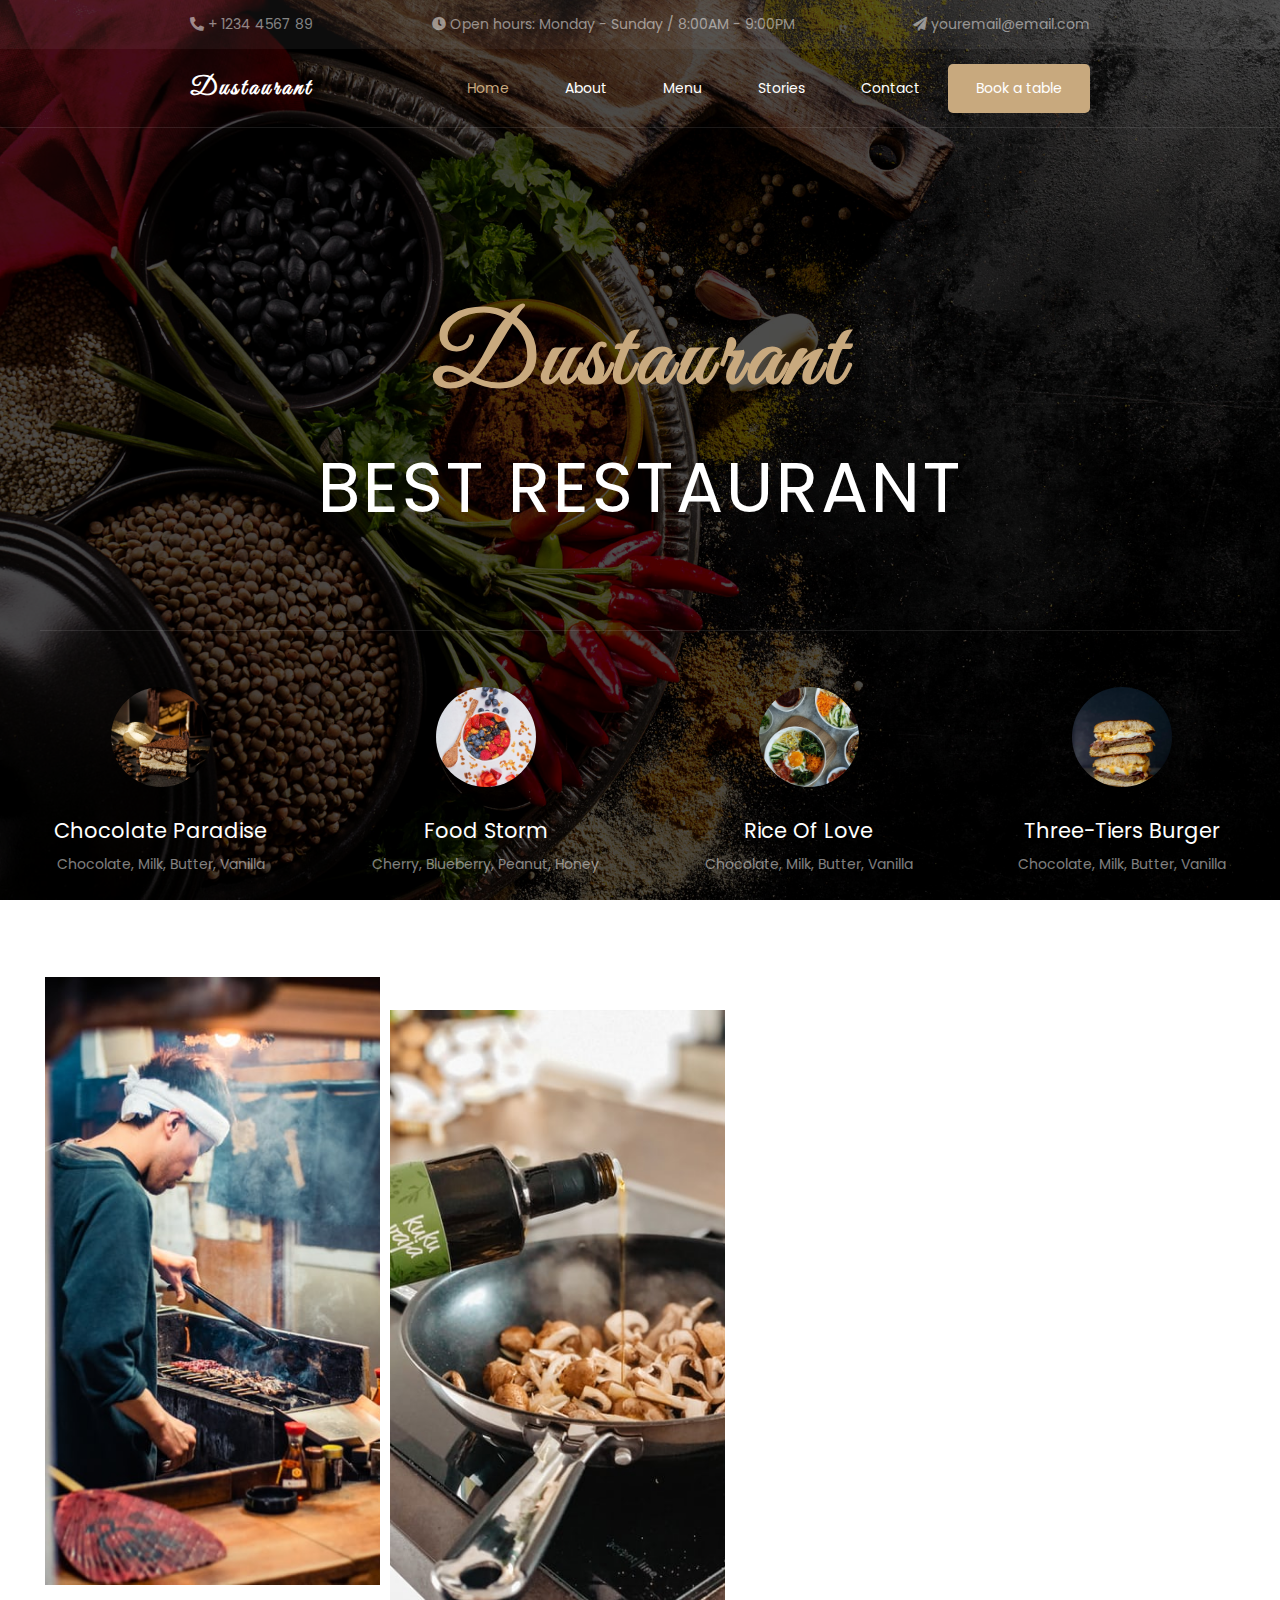
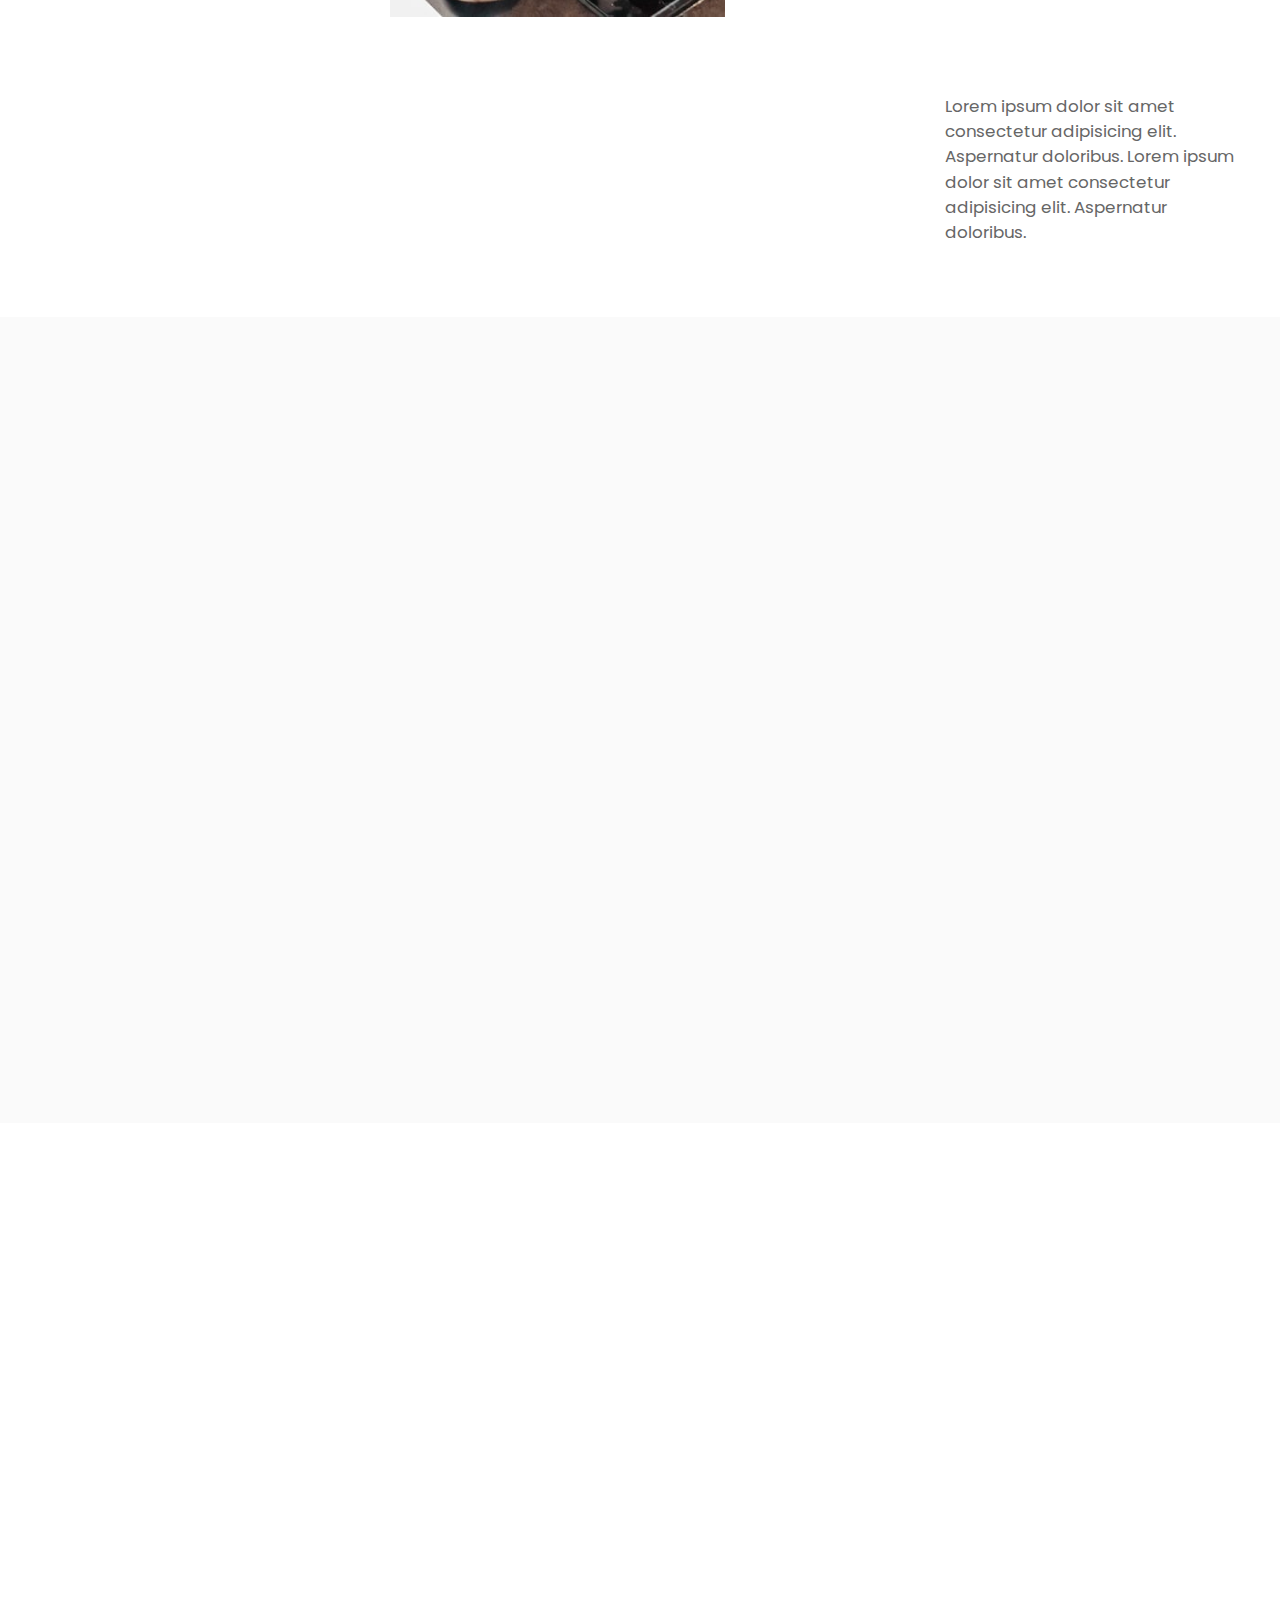
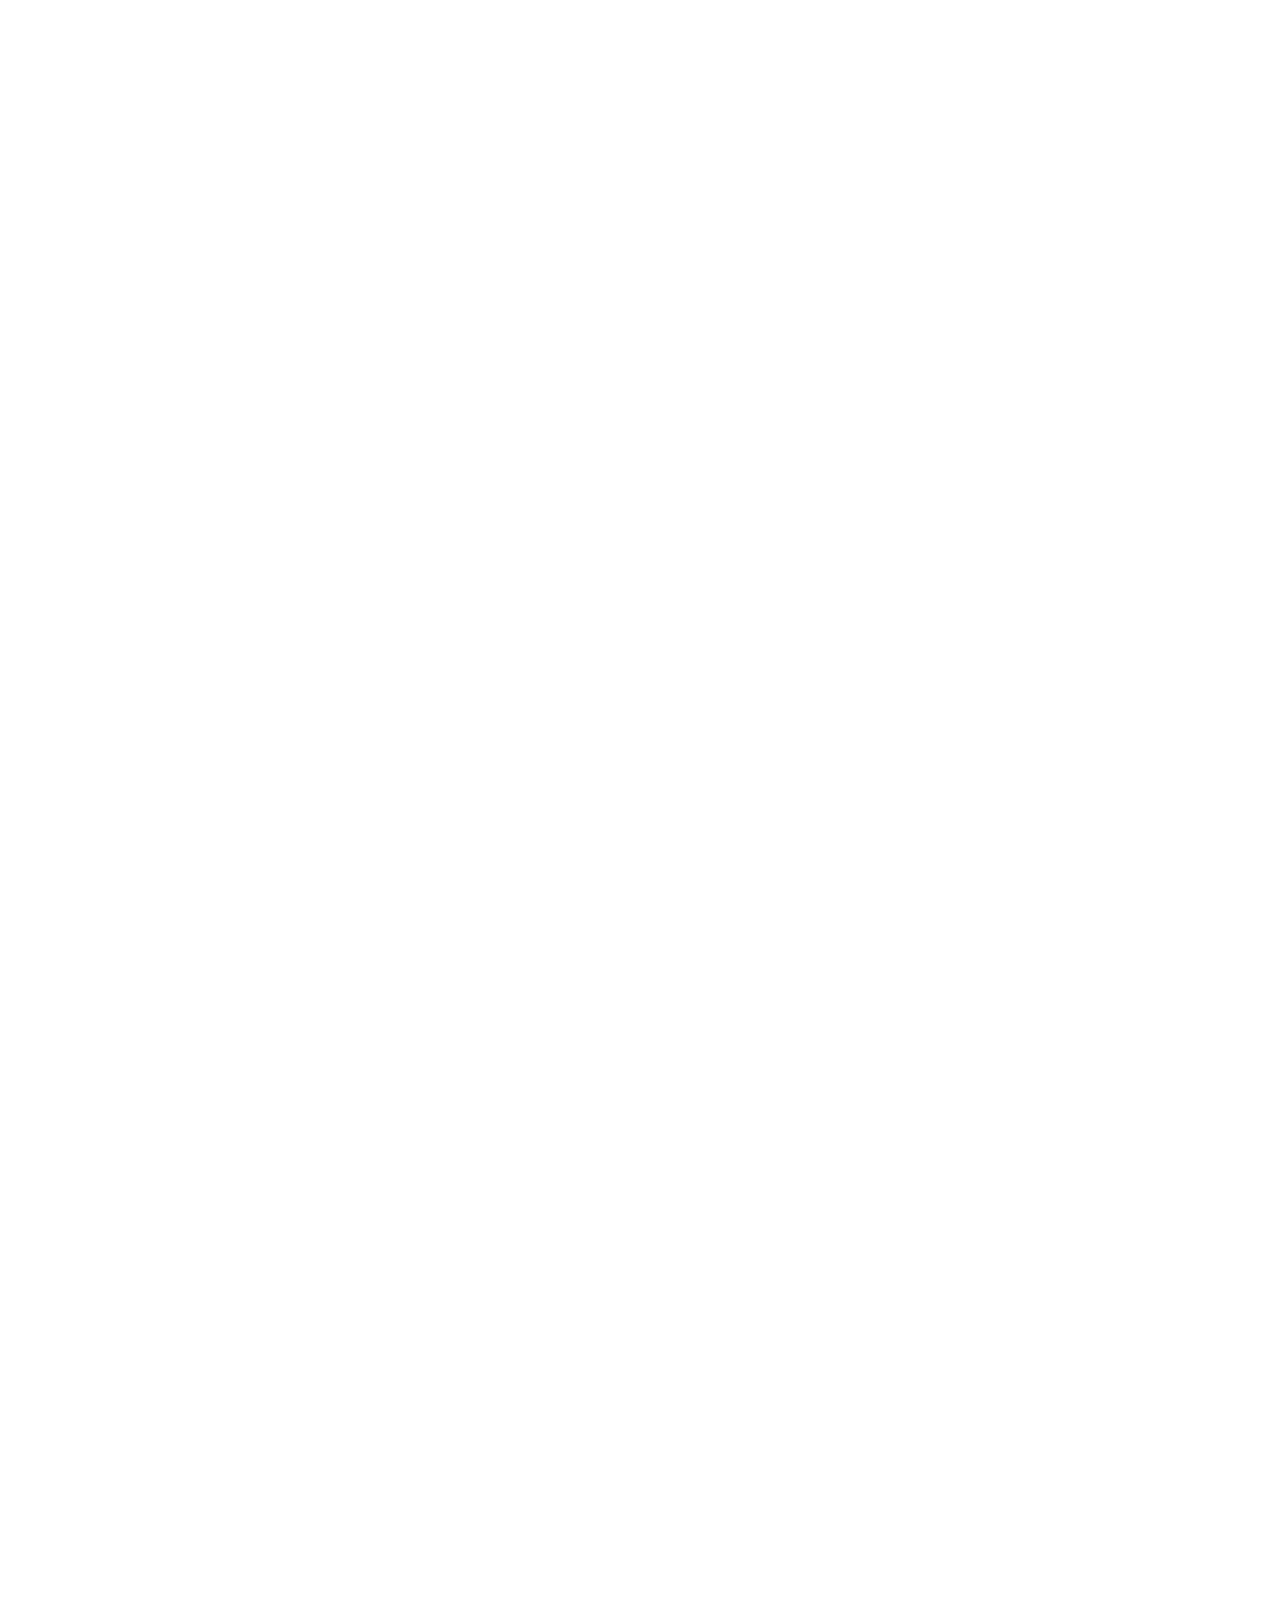
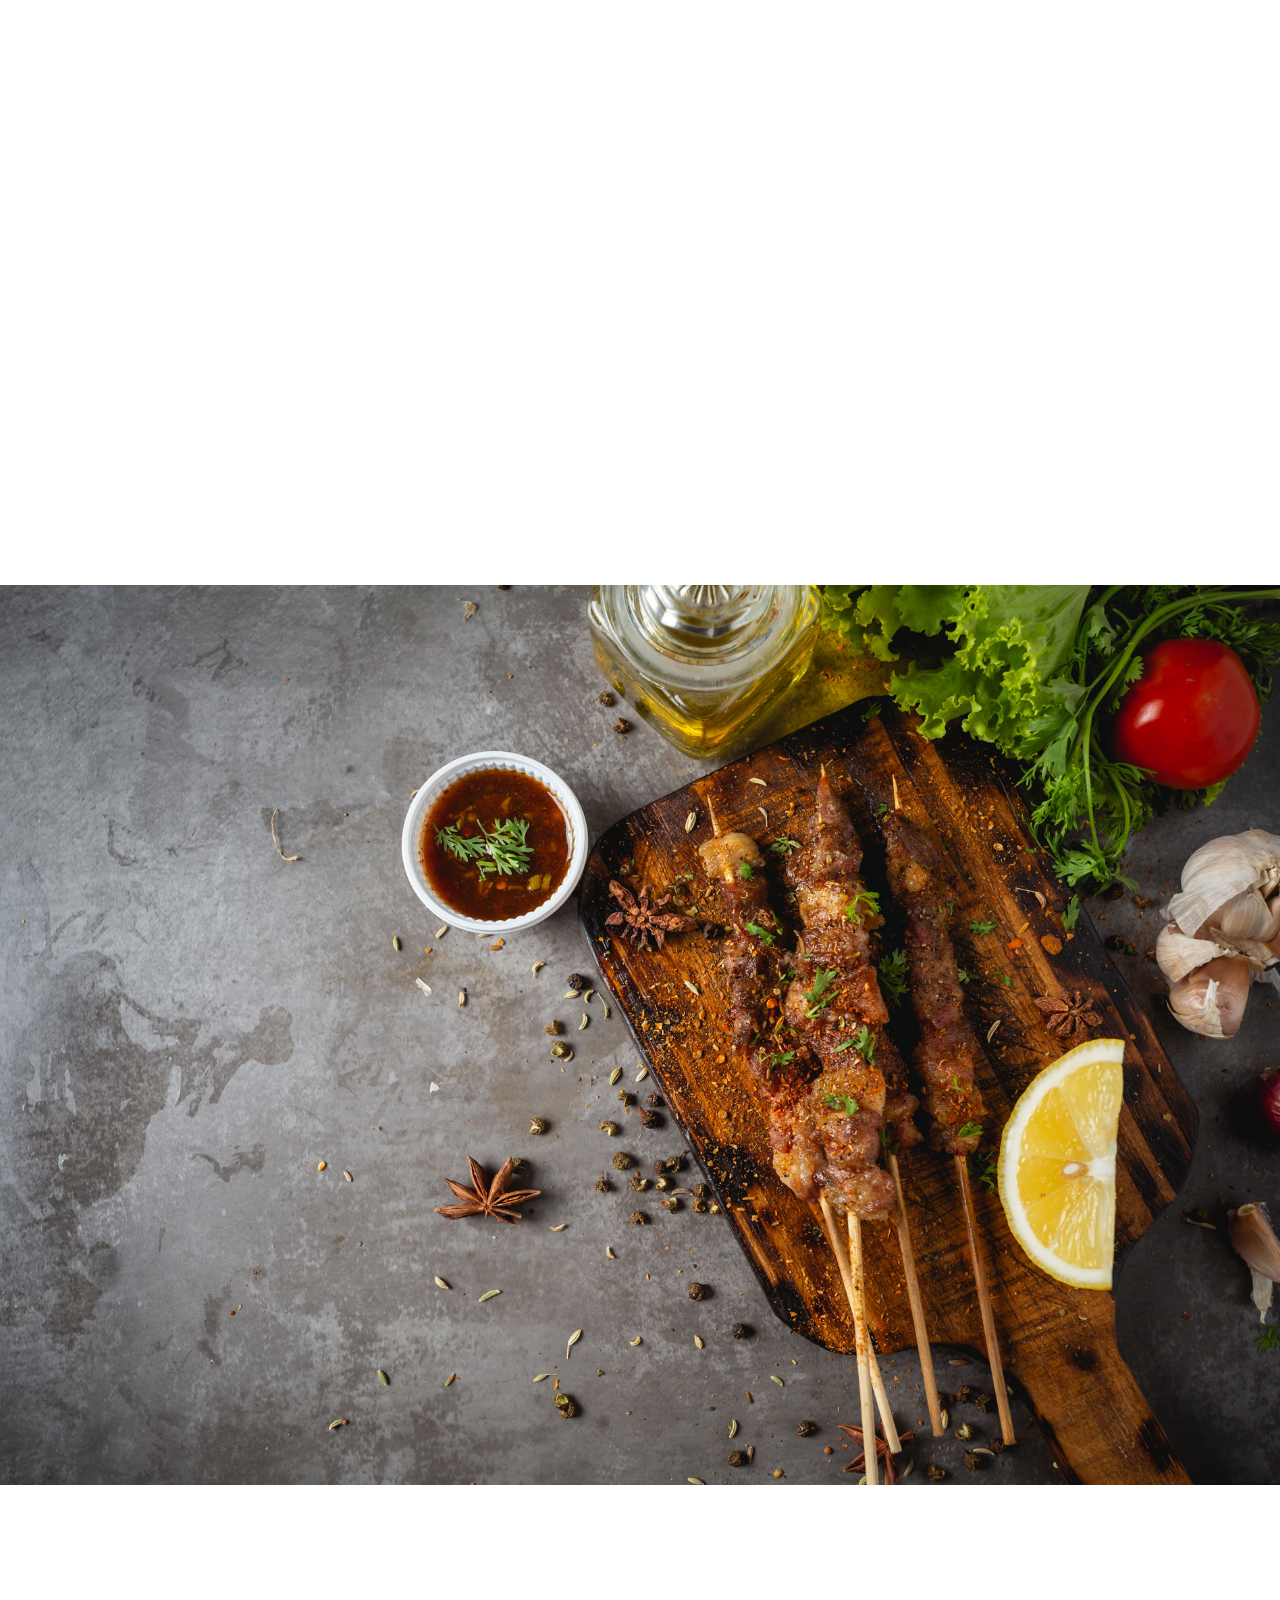
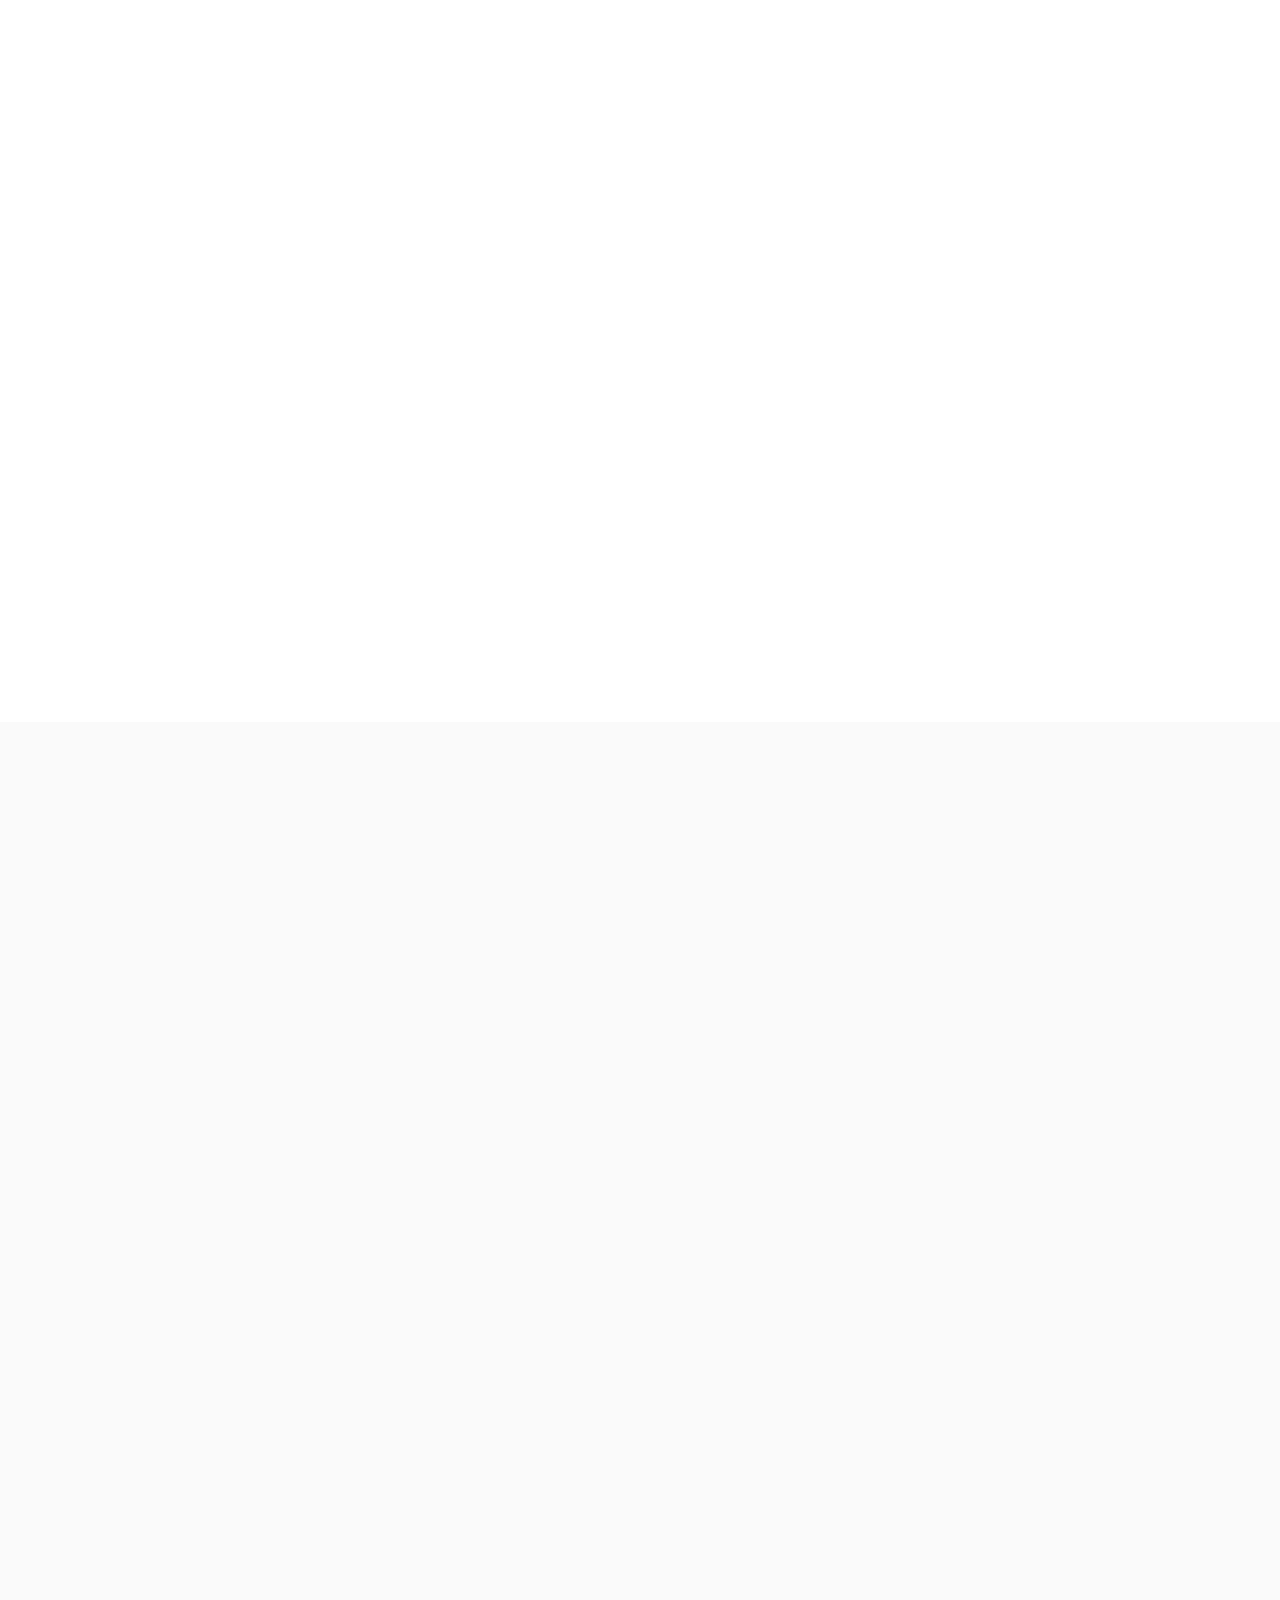
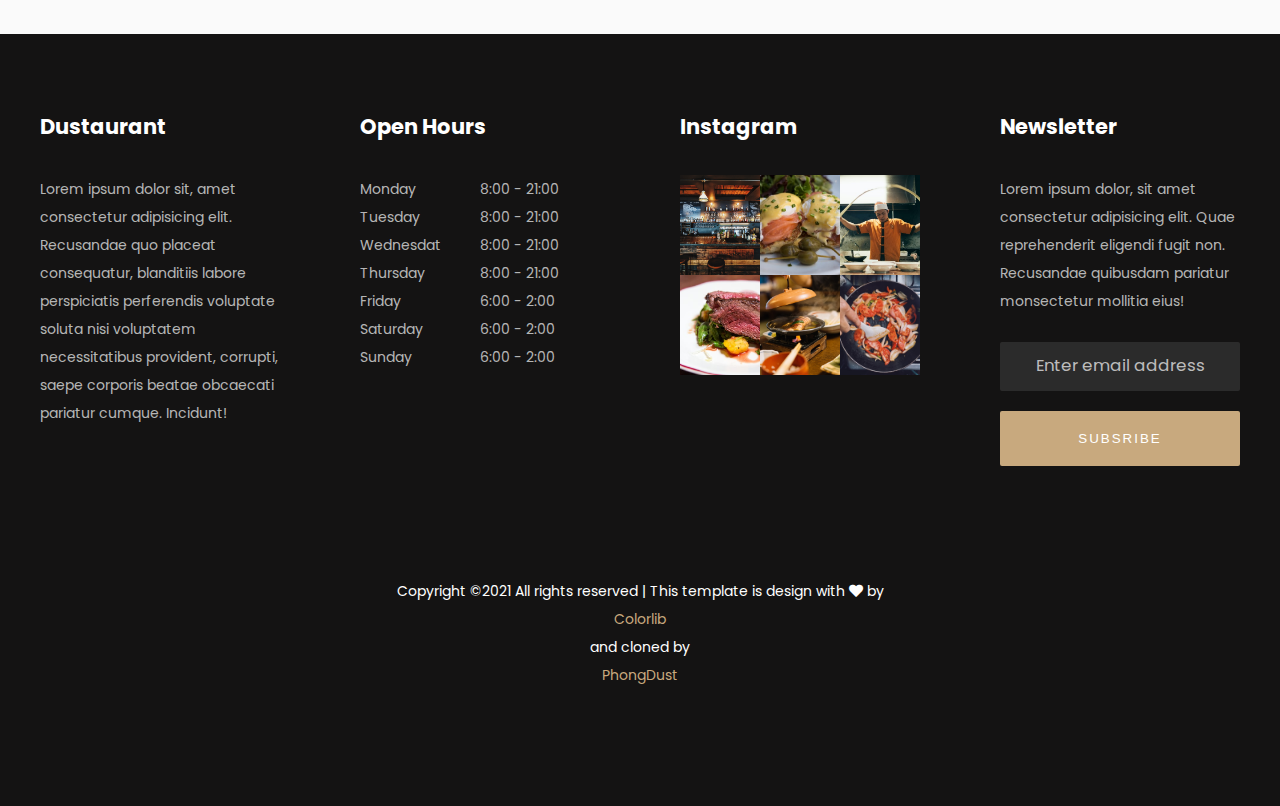
==== commit 1e84342a: "add placeholder for date and time input" ====
--- a/index.html
+++ b/index.html
@@ -462,7 +462,7 @@
             <form action="" class="reservation__form">
                 <div class="reservation__form-group">
                     <label for="name">Name</label>
-                    <input name="name" type="text" placeholder="Your Name">
+                    <input required name="name" type="text" placeholder="Your Name">
                 </div>
                 <div class="reservation__form-group">
                     <label for="email">Email</label>
@@ -470,21 +470,21 @@
                 </div>
                 <div class="reservation__form-group">
                     <label for="phone">Phone</label>
-                    <input name="phone" type="tel" placeholder="Phone Number">
+                    <input required name="phone" type="tel" placeholder="Phone Number">
                 </div>
                 <div class="reservation__form-group">
                     <label for="date">Date</label>
-                    <input name="date" type="date" placeholder="Date">
+                    <input required name="date" type="date" placeholder="Date">
                 </div>
                 <div class="reservation__form-group">
                     <label for="time">Time <span>(8:00 AM - 9:00 PM) </span></label>
-                    <input name="time" type="time" placeholder="Time"  min="08:00" max="21:00" value="08:00">
+                    <input required name="time" type="time" placeholder="Time" min="08:00" max="21:00" pattern="[0-9]{2}:[0-9]{2}">
                 </div>
                 <div class="reservation__form-group">
                     <label for="person">Person</label>
+                    <i class="fa fa-chevron-down" aria-hidden="true"></i>
                     <select name="person" id="select-person">
-                        <option value="">Person</option>
-                        <option value="1">1</option>
+                        <option selected value="1">1</option>
                         <option value="2">2</option>
                         <option value="3">3</option>
                         <option value=">=4">4+</option>
@@ -506,7 +506,9 @@
         <div class="page-customers__slide-wrapper sleep">
             <div class="page-customers__slide ">
                 <div class="page-customers__slide-item clone">
-                    <div class="slide-item__image" style="background-image: url(media/img/resize/customer.jpg);"></div>
+                    <div class="slide-item__image" style="background-image: url(media/img/resize/customer.jpg);">
+                        <i class="fa fa-quote-left" aria-hidden="true"></i>
+                    </div>
                     <div class="slide-item__text">
                         <p class="slide-item__compliment">
                             Lorem ipsum dolor sit amet consectetur adipisicing elit. Beatae corrupti, minus repudiandae voluptatem similique rerum excepturi aspernatur quam quidem. Odit consectetur eos inventore ex ullam rerum, dolores repudiandae at incidunt!
@@ -516,7 +518,9 @@
                     </div>
                 </div>
                 <div class="page-customers__slide-item real center">
-                    <div class="slide-item__image" style="background-image: url(media/img/resize/customer4.jpg);"></div>
+                    <div class="slide-item__image" style="background-image: url(media/img/resize/customer4.jpg);">
+                        <i class="fa fa-quote-left" aria-hidden="true"></i>
+                    </div>
                     <div class="slide-item__text">
                         <p class="slide-item__compliment">
                             Lorem ipsum dolor sit amet consectetur adipisicing elit. Beatae corrupti, minus repudiandae voluptatem similique rerum excepturi aspernatur quam quidem. Odit consectetur eos inventore ex ullam rerum, dolores repudiandae at incidunt!
@@ -526,7 +530,8 @@
                     </div>
                 </div>
                 <div class="page-customers__slide-item real">
-                    <div class="slide-item__image" style="background-image: url(media/img/resize/customer1.jpg);"></div>
+                    <div class="slide-item__image" style="background-image: url(media/img/resize/customer1.jpg);">                        
+                        <i class="fa fa-quote-left" aria-hidden="true"></i></div>
                     <div class="slide-item__text">
                         <p class="slide-item__compliment">
                             Lorem ipsum dolor sit amet consectetur adipisicing elit. Beatae corrupti, minus repudiandae voluptatem similique rerum excepturi aspernatur quam quidem. Odit consectetur eos inventore ex ullam rerum, dolores repudiandae at incidunt!
@@ -536,7 +541,7 @@
                     </div>
                 </div>
                 <div class="page-customers__slide-item real">
-                    <div class="slide-item__image" style="background-image: url(media/img/resize/customer2.jpg);"></div>
+                    <div class="slide-item__image" style="background-image: url(media/img/resize/customer2.jpg);">                        <i class="fa fa-quote-left" aria-hidden="true"></i></div>
                     <div class="slide-item__text">
                         <p class="slide-item__compliment">
                             Lorem ipsum dolor sit amet consectetur adipisicing elit. Beatae corrupti, minus repudiandae voluptatem similique rerum excepturi aspernatur quam quidem. Odit consectetur eos inventore ex ullam rerum, dolores repudiandae at incidunt!
@@ -546,7 +551,7 @@
                     </div>
                 </div>
                 <div class="page-customers__slide-item real">
-                    <div class="slide-item__image" style="background-image: url(media/img/resize/customer3.jpg);"></div>
+                    <div class="slide-item__image" style="background-image: url(media/img/resize/customer3.jpg);">                        <i class="fa fa-quote-left" aria-hidden="true"></i></div>
                     <div class="slide-item__text">
                         <p class="slide-item__compliment">
                             Lorem ipsum dolor sit amet consectetur adipisicing elit. Beatae corrupti, minus repudiandae voluptatem similique rerum excepturi aspernatur quam quidem. Odit consectetur eos inventore ex ullam rerum, dolores repudiandae at incidunt!
@@ -556,7 +561,7 @@
                     </div>
                 </div>
                 <div class="page-customers__slide-item real">
-                    <div class="slide-item__image" style="background-image: url(media/img/resize/customer.jpg);"></div>
+                    <div class="slide-item__image" style="background-image: url(media/img/resize/customer.jpg);">                        <i class="fa fa-quote-left" aria-hidden="true"></i></div>
                     <div class="slide-item__text">
                         <p class="slide-item__compliment">
                             Lorem ipsum dolor sit amet consectetur adipisicing elit. Beatae corrupti, minus repudiandae voluptatem similique rerum excepturi aspernatur quam quidem. Odit consectetur eos inventore ex ullam rerum, dolores repudiandae at incidunt!
@@ -566,7 +571,7 @@
                     </div>
                 </div>
                 <div class="page-customers__slide-item clone ">
-                    <div class="slide-item__image" style="background-image: url(media/img/resize/customer4.jpg);"></div>
+                    <div class="slide-item__image" style="background-image: url(media/img/resize/customer4.jpg);">                        <i class="fa fa-quote-left" aria-hidden="true"></i></div>
                     <div class="slide-item__text">
                         <p class="slide-item__compliment">
                             Lorem ipsum dolor sit amet consectetur adipisicing elit. Beatae corrupti, minus repudiandae voluptatem similique rerum excepturi aspernatur quam quidem. Odit consectetur eos inventore ex ullam rerum, dolores repudiandae at incidunt!
--- a/css/page-reservation.css
+++ b/css/page-reservation.css
@@ -35,12 +35,12 @@
     /* RESERVATION FORM */
     .reservation__form-group {
         padding-bottom: 3vh;
+        position: relative;
     }
     .reservation__form label {
         display: block;
         padding-bottom: 10px;
         font-weight: var(--fw-extra-bold);
-        position: relative;
     }
     .reservation__form input,
     .reservation__form select {
@@ -52,6 +52,34 @@
         font-size: var(--fs-body-big);
         border-radius: 2px;
     }
+    input::placeholder {
+        font-family: var(--ff-normal);
+    }
+
+    input[type="time"],
+    input[type="date"] {
+        color: transparent;
+    }
+    input[type="time"]::before,
+    input[type="date"]::before {
+        content: attr(placeholder);
+        color: #7e7e7e;
+        font-family: var(--ff-normal);
+        position: absolute;
+        left: 10px;
+    }
+    input:focus,
+    input:valid,
+    input:active, 
+    select {
+        background-color: white;
+        color: black;
+    }
+    input:focus::before,
+    input:valid::before,
+    input:active::before {
+        display: none;
+    }
     /* HIDDEN DEFAULT STYLE */
     .reservation__form select {
         -webkit-appearance: none;
@@ -61,9 +89,7 @@
         appearance: none;
     }
     /* CUSTOM ARROW FOR SELECT */
-    .reservation__form label[for="person"]::after {
-        content: "\f107";
-        font-family: FontAwesome;
+    .reservation__form-group > i {
         font-size: 15px;
         position: absolute;
         right: 10px;top: 50px;
--- a/css/page-blog.css
+++ b/css/page-blog.css
@@ -332,14 +332,10 @@
     .search-field {
         padding: 10px;
     }
-    .search-field span {
+    .search-field i {
         position: absolute;
         right: 20px;
         top: 0;
-    }
-    .search-field span::after {
-        content: "\f002";
-        font-family: FontAwesome;
         color: var(--cl-page-content);
         line-height: 52px;
         font-size: var(--fs-body);
@@ -423,21 +419,12 @@
             line-height: 2;
         }
         .post-details__info > a {
+            display: inline-block;
             color: var(--cl-text-trans-black);
-            margin-right: 5px;
-        }
-        .post-details__info > .info__date > span::after {
-            content: "\f073";
-        }
-        .post-details__info > .info__arthor > span::after {
-            content: "\f007";
-        }
-        .post-details__info > .info__comment-count > span::after {
-            content: "\f086";
-        }
-        .post-details__info .info__icon::after {
-            font-family: FontAwesome;
-            padding-right: 2px;
+            margin-right: 10px;
+        }
+        .post-details__info > a > i{
+            padding-right: 5px;
         }
 /* CLEAR FIX FLOAT POPULAR POST */
 .popular-posts__post::after {
@@ -480,6 +467,9 @@
     .blog-section__wrapper {
         max-width: 500px;
     }
+    .comment-list .reply {
+        padding-left: 5rem;
+    }
     .comment-add__form,
     .blog-section__title {
         padding-left: 35px;
--- a/css/page-customer.css
+++ b/css/page-customer.css
@@ -87,9 +87,7 @@
             margin:  0 auto;
             margin-bottom: 5vh;
         }
-        .slide-item__image::after {
-            content: "\f10d";
-            font-family: FontAwesome;
+        .slide-item__image > i {
             display: block;
             color: white;
             font-size: 1.5rem;
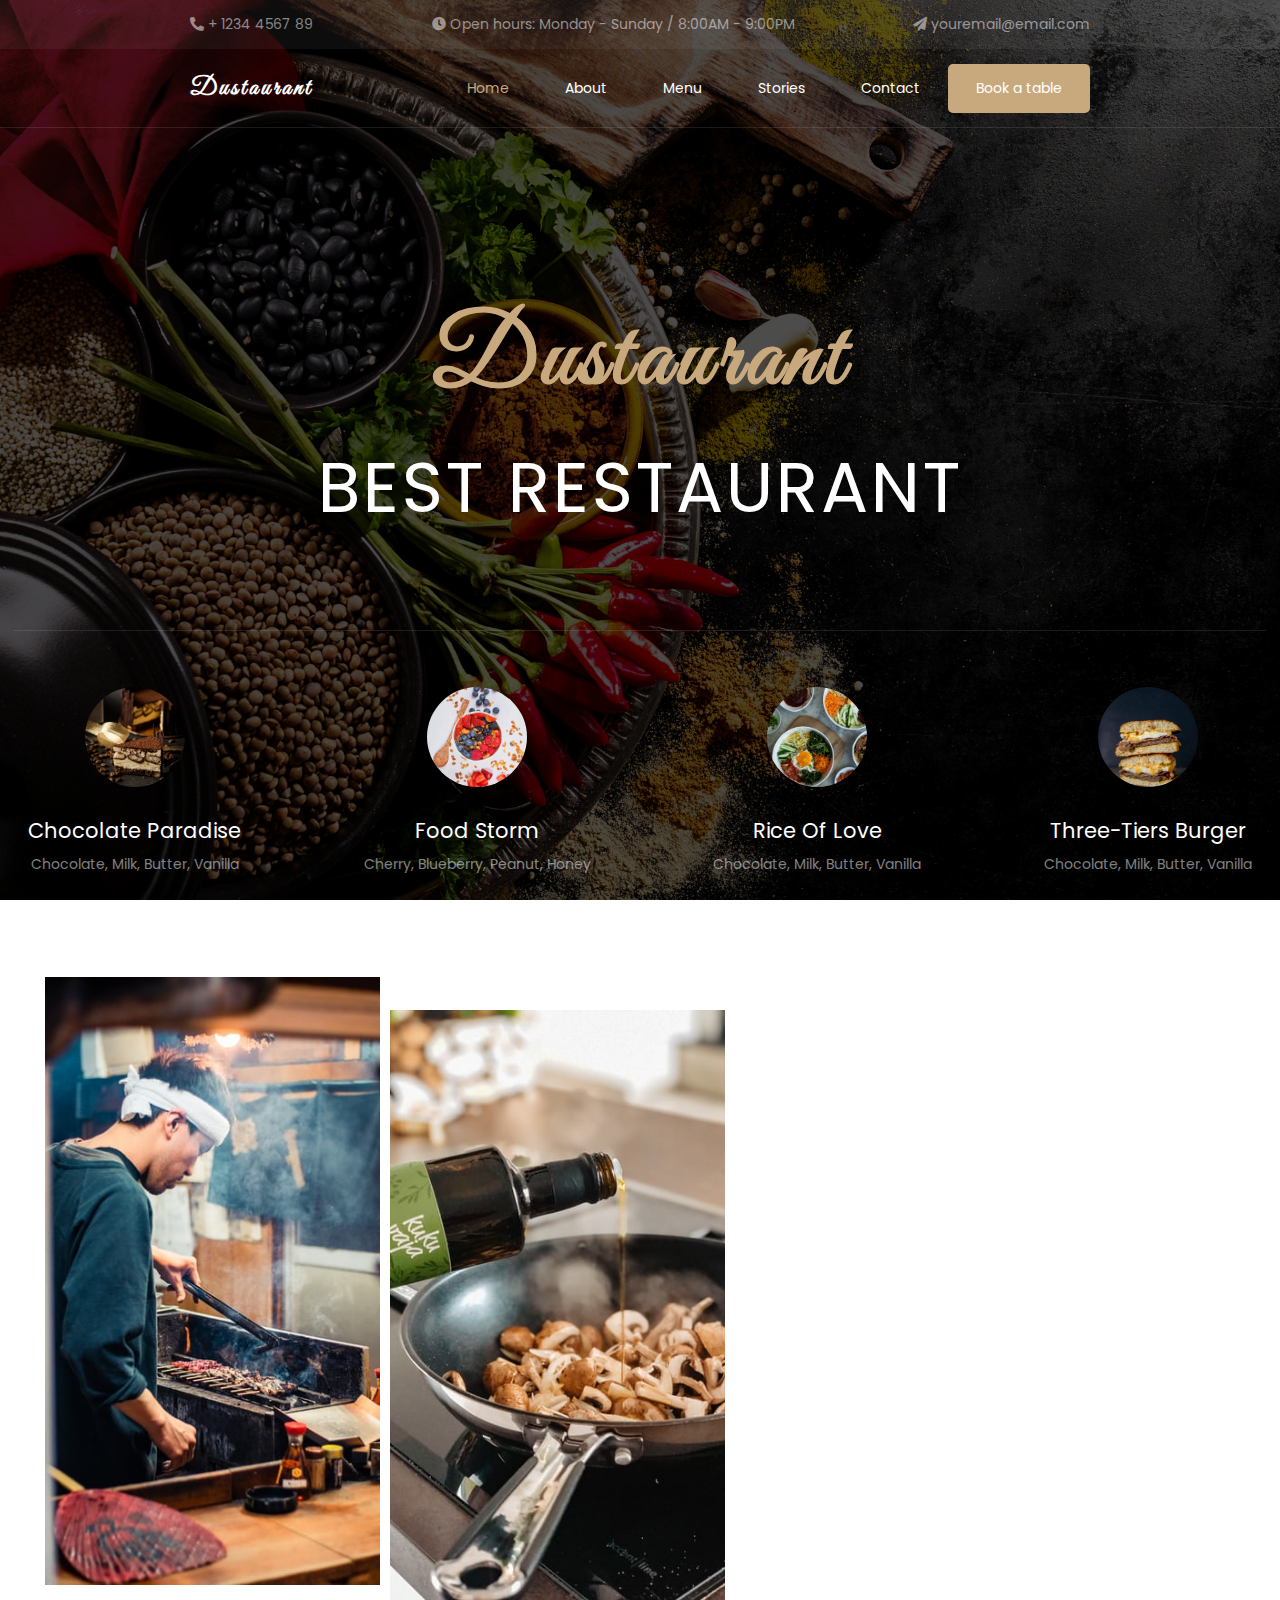
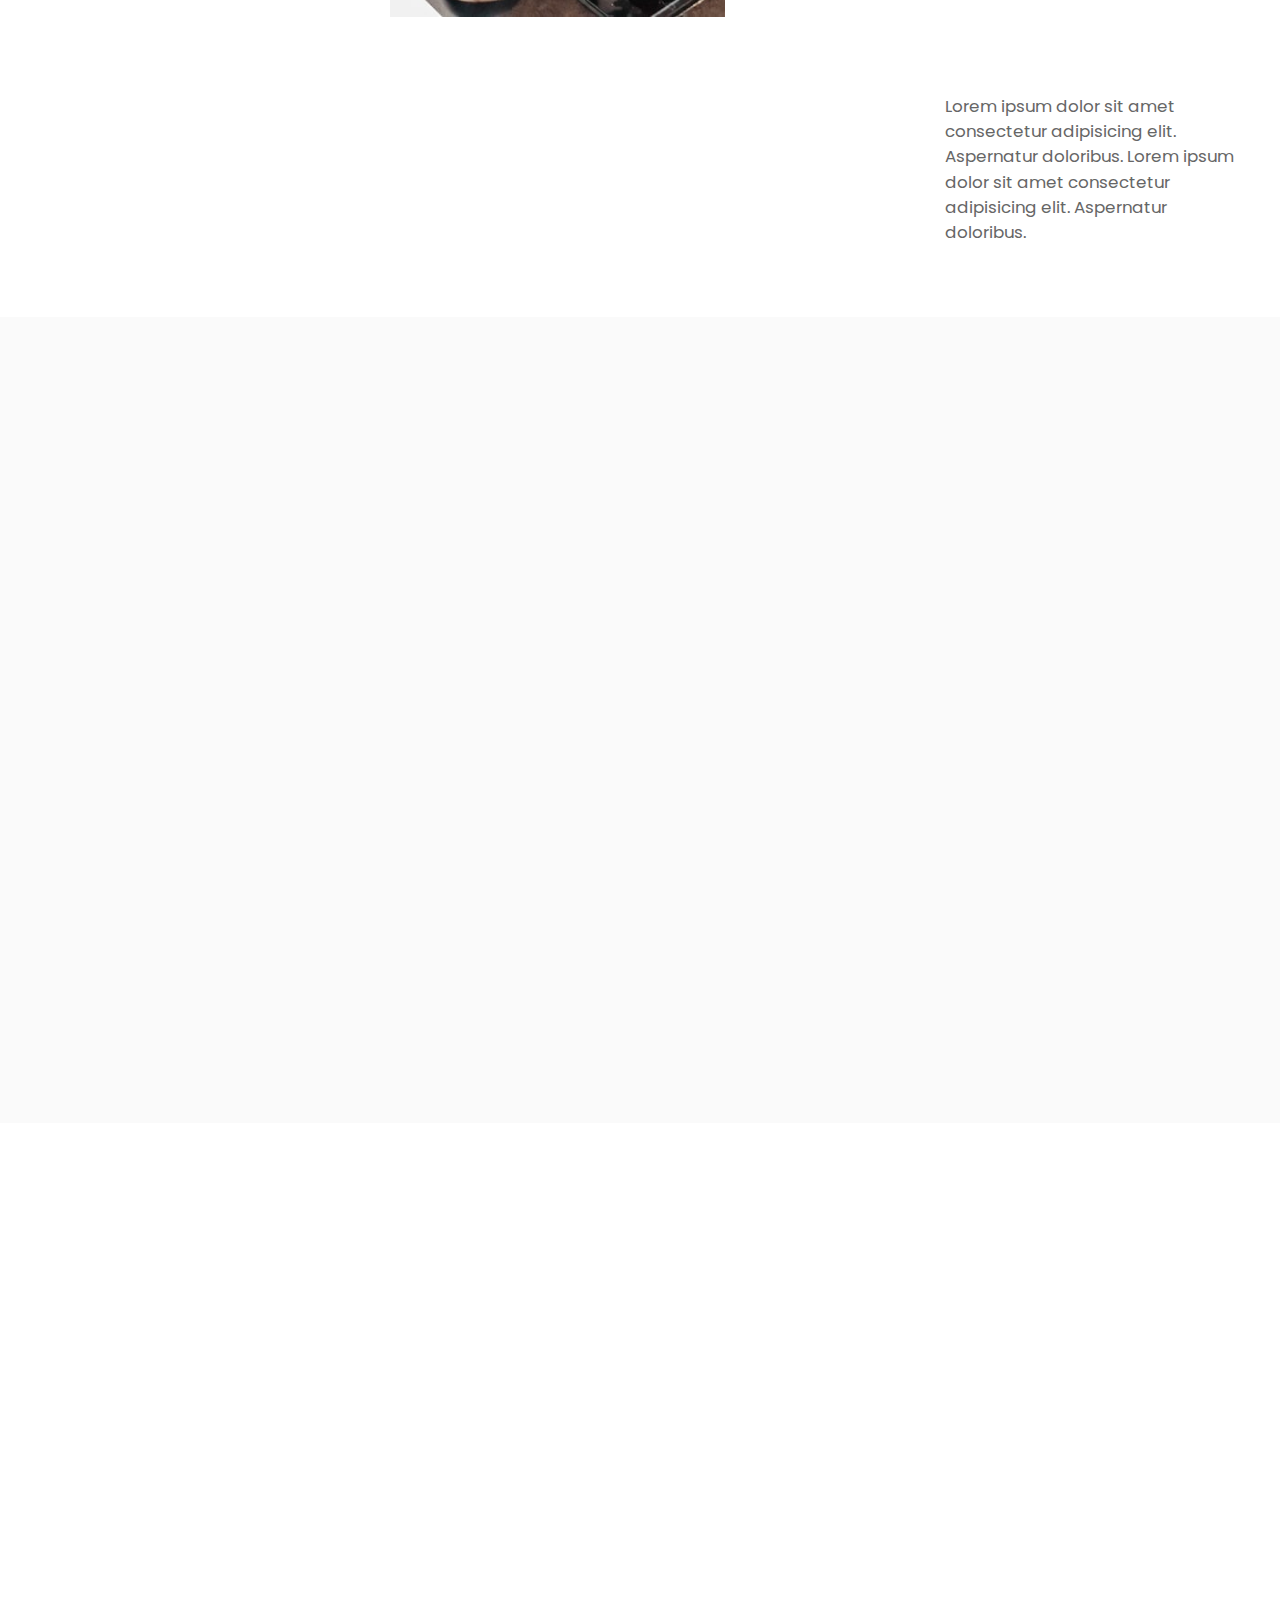
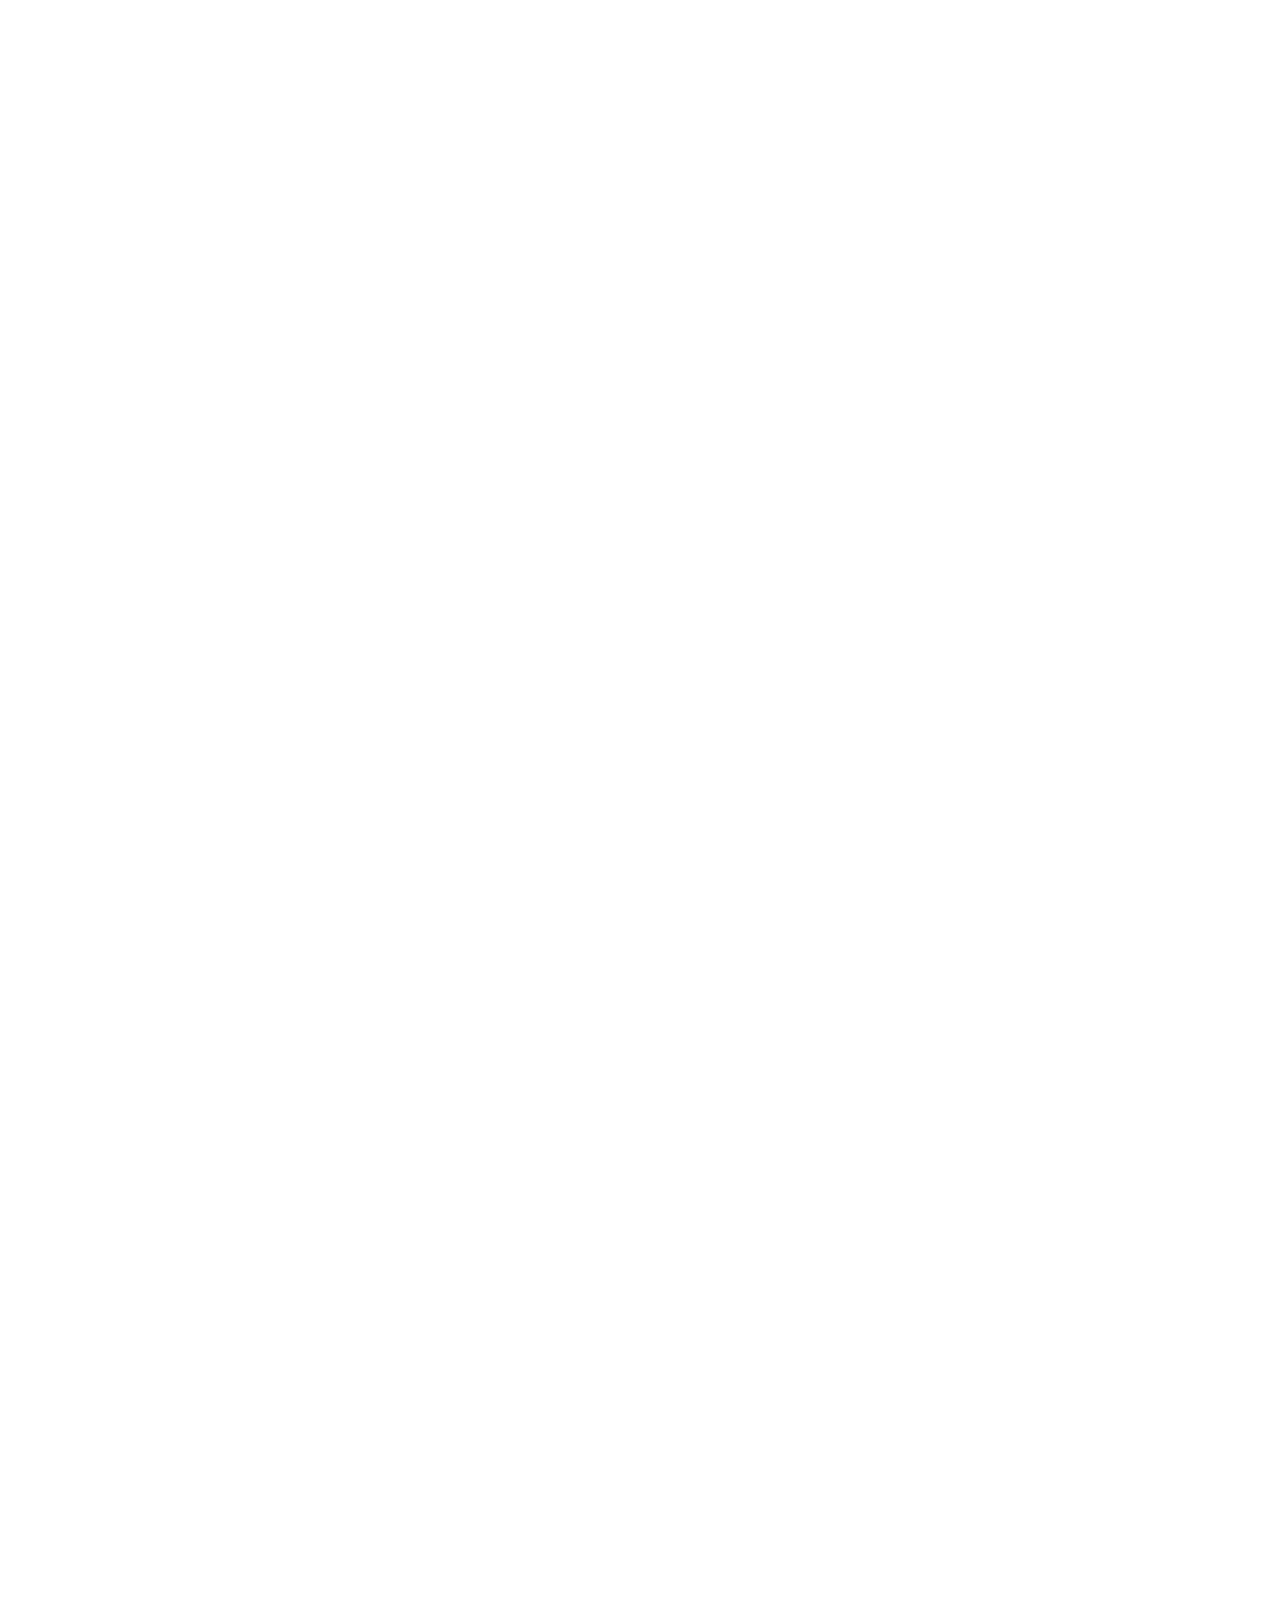
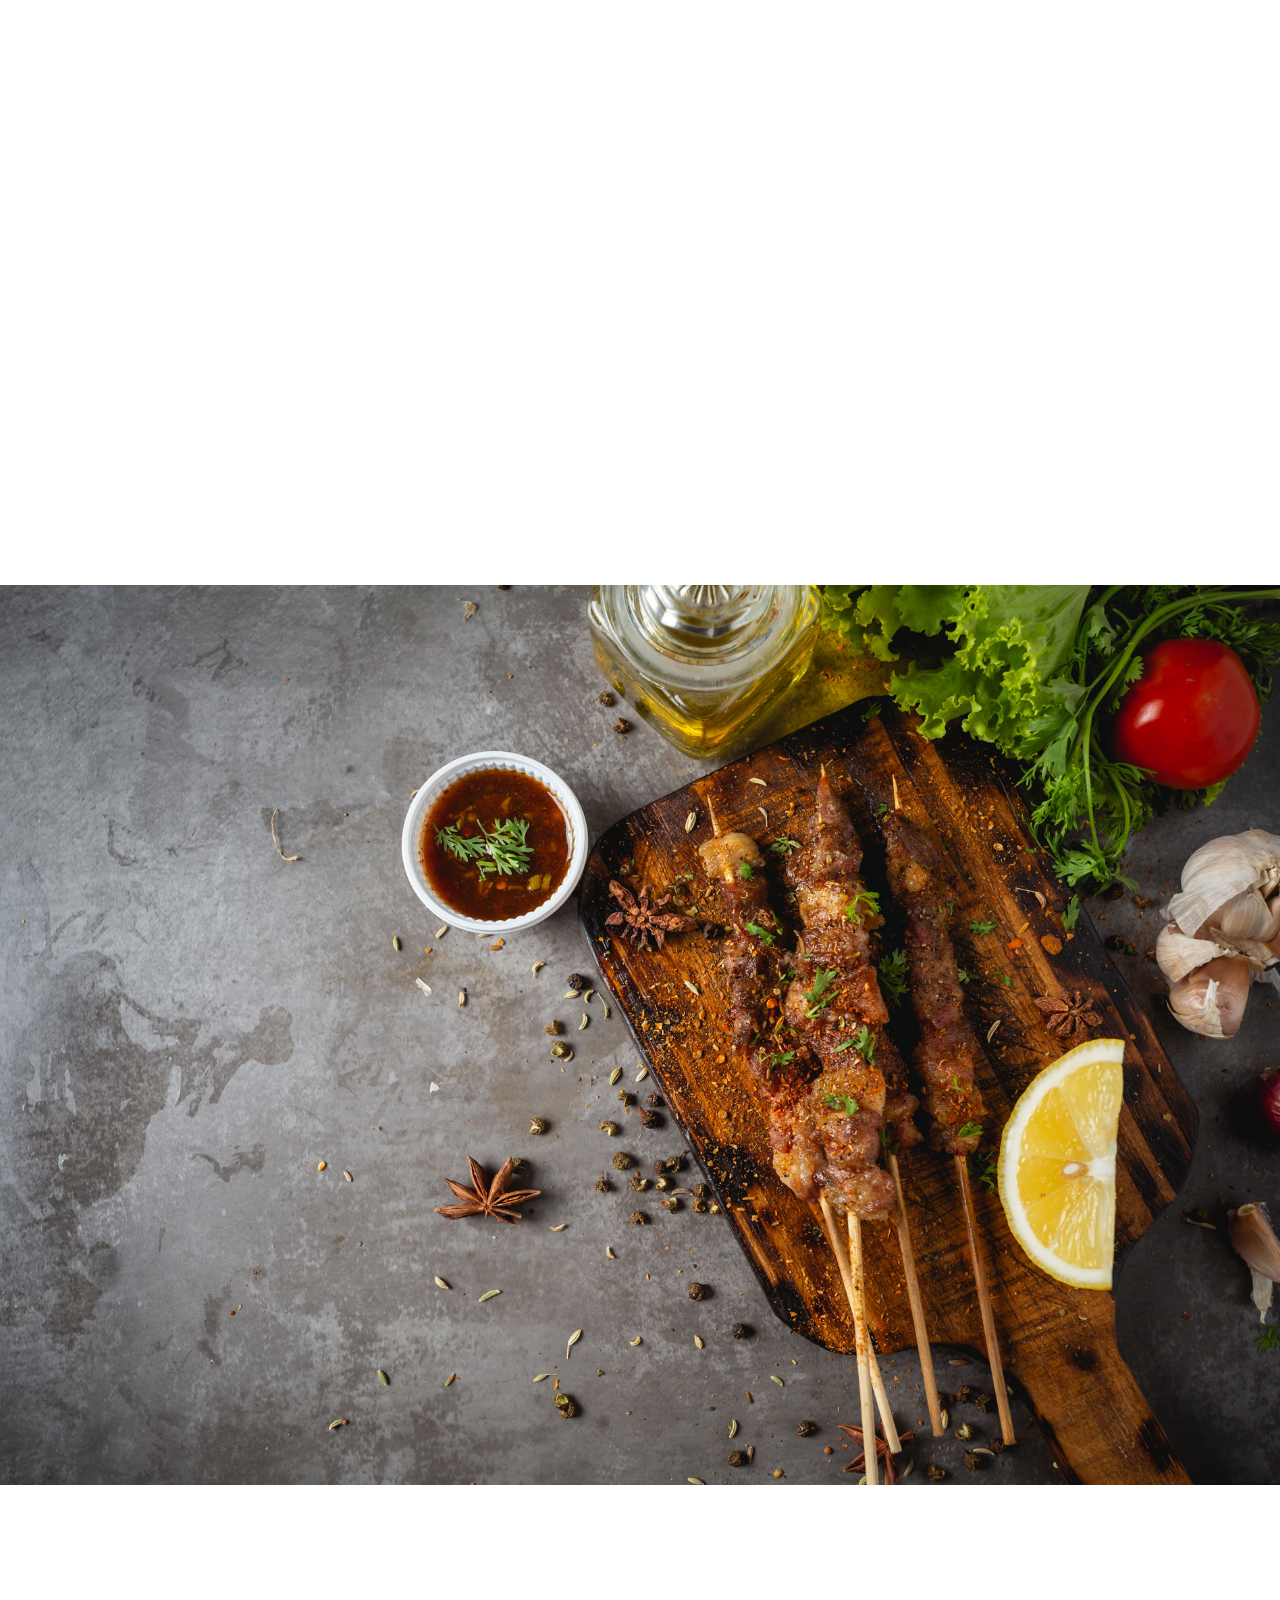
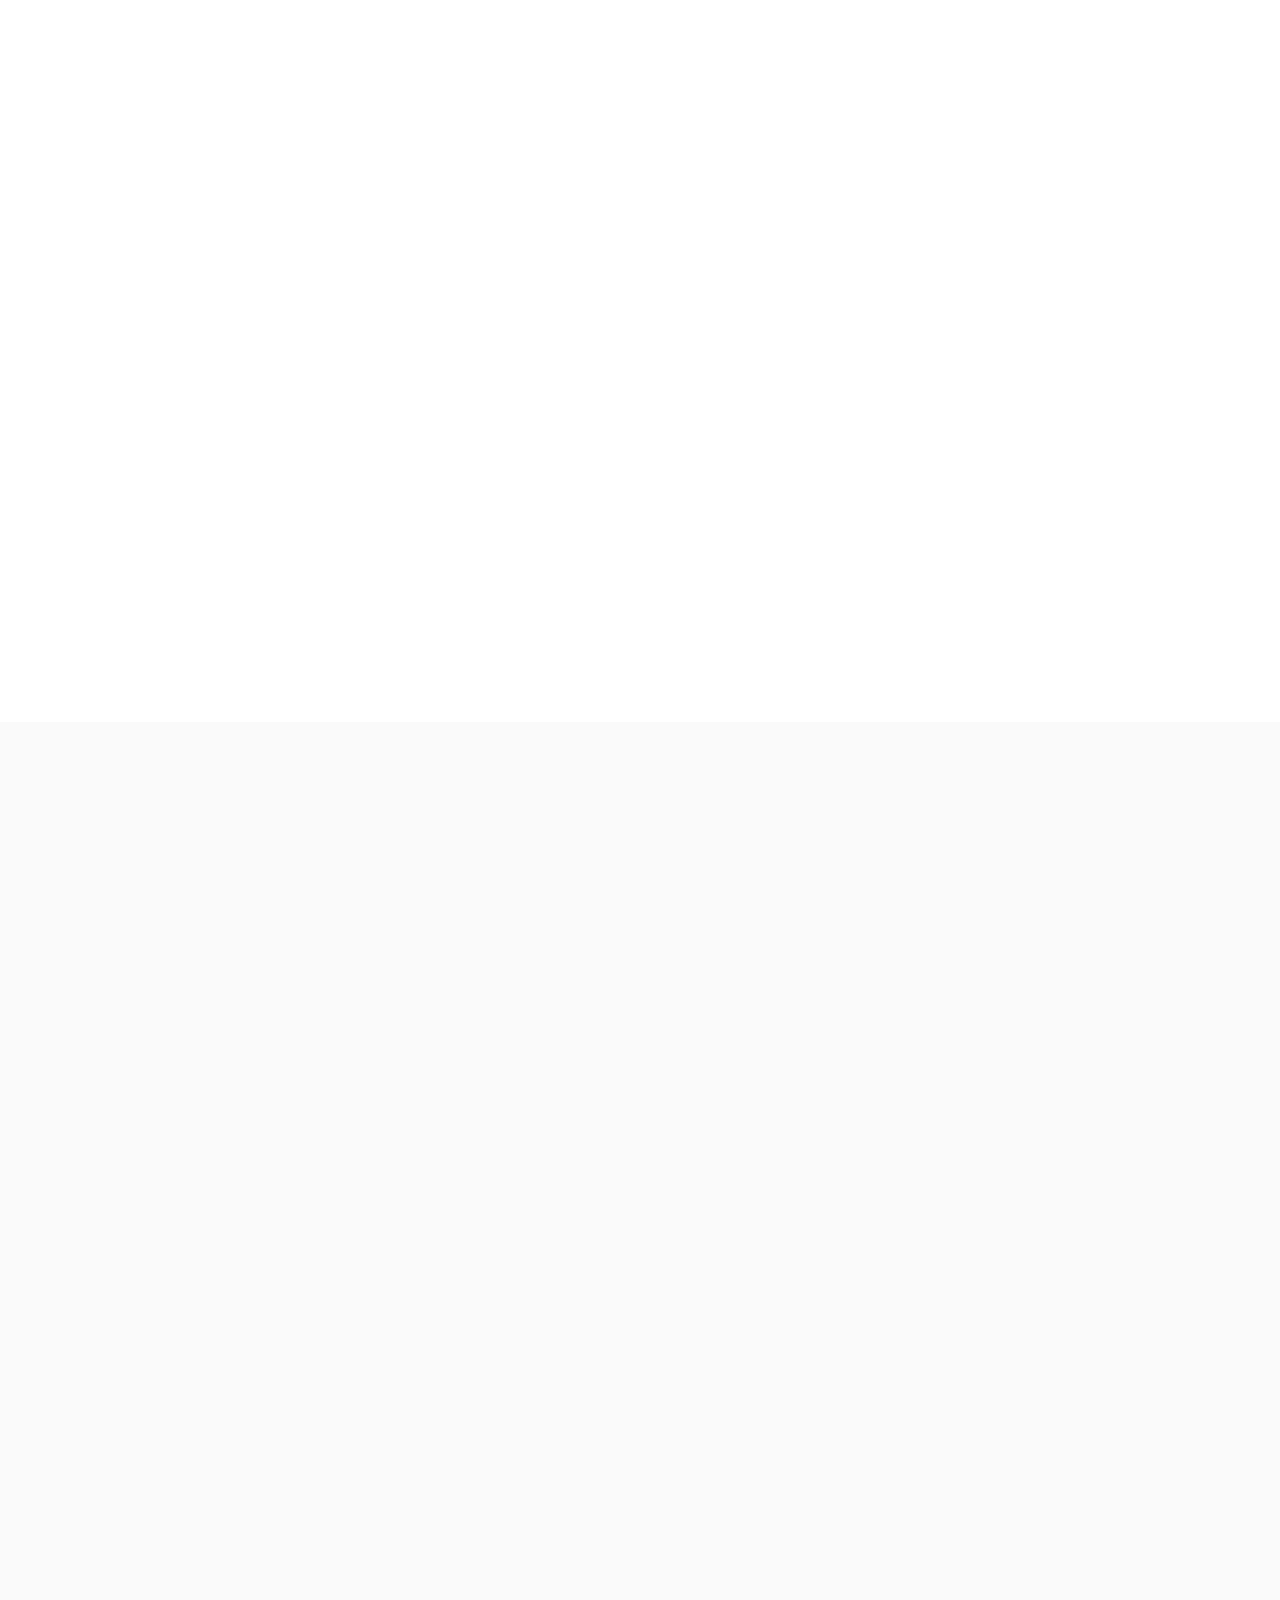
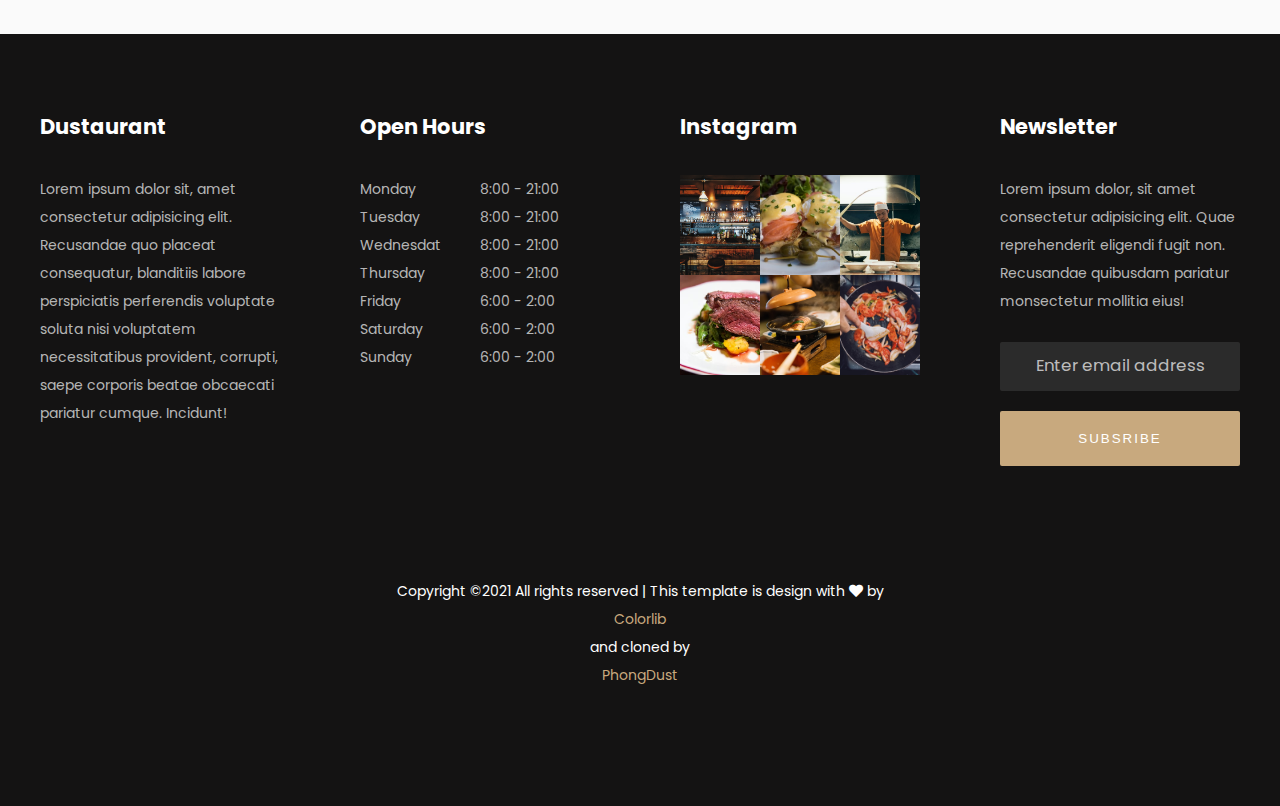
==== commit e99db080: "restructure css file (group into 1 file)" ====
--- a/index.html
+++ b/index.html
@@ -11,20 +11,8 @@
     <!-- flaticon -->
     <link rel="stylesheet" href="flaticon/font/flaticon.css">
     <!-- CSS -->
-    <link rel="stylesheet" href="css/main.css">
-    <link rel="stylesheet" href="css/header.css">
-    <link rel="stylesheet" href="css/page-entry_page-dishIcon.css">
-    <link rel="stylesheet" href="css/page-about.css">
-    <link rel="stylesheet" href="css/page-services.css">
-    <link rel="stylesheet" href="css/page-specialties.css">
-    <link rel="stylesheet" href="css/page-chefs.css">
-    <link rel="stylesheet" href="css/page-reservation.css">
-    <link rel="stylesheet" href="css/page-blog.css">
-    <link rel="stylesheet" href="css/footer.css">
-    <link rel="stylesheet" href="css/page-customer.css">
-
-
-    
+    <link rel="stylesheet" href="css/style.css">
+
     <!-- fonts -->
     <link rel="preconnect" href="https://fonts.gstatic.com">
     <link href="https://fonts.googleapis.com/css2?family=Great+Vibes&family=Poppins:wght@200;400;500;600;700;800&display=swap" rel="stylesheet">
--- a/css/style.css
+++ b/css/style.css
@@ -0,0 +1,2418 @@
+/* 
+    Style for : Dustaurant project
+    DESCRIPTION : HTML,CSS,JS
+    AUTHOR : LUC CHAN PHONG
+    VERSION : 1
+*/
+/* 
+==================TABLE OF CONTENT =======================
+1. INITIAL SETTING
+2. HEADER & CONTACT
+3. PAGE ENTRY & DISH-ICON
+4. PAGE ABOUT
+5. PAGE SERVICES
+6. PAGE SPECIALTIES
+7. PAGE CHEFS
+8. PAGE RESERVATION
+9. PAGE CUSTOMERS
+10. PAGE BLOG
+11. FOOTER
+12. PAGE TITLE
+12. PAGE CONTACT & ORDER
+*/
+
+
+/* ===============INITIAL SETTING==================== */
+:root {
+    --ff-title: 'Great Vibes', cursive;
+    --ff-normal: 'Poppins', sans-serif;
+
+    --fw-thin: 200;
+    --fw-light-normal: 300;
+    --fw-normal: 400;
+    --fw-extra-normal: 500;
+    --fw-light-bold: 600;
+    --fw-bold: 700;
+    --fw-extra-bold: 800;
+    --fw-max-bold: 900;
+
+    --fs-h1: 3.5rem;
+    --fs-h2: 3rem;
+    --fs-h3: 2.5rem;
+    --fs-h4: 2rem;
+    --fs-h5: 1.5rem;
+
+    --fs-logo: 1.8rem;
+    --fs-page-title:7rem;
+    --fs-body-small: 0.8rem;
+    --fs-body: 1rem;
+    --fs-body-big: 1.2rem;
+    --fs-header:1.2rem;
+    --fs-icon: 5rem;
+    /* COLOR */
+    --cl-text-trans-white: rgba(255,255,255,0.5);
+    --cl-text-trans-extra-white: rgba(255,255,255,0.7);
+    --cl-text-trans-light-black: rgba(0,0,0,0.3);
+    --cl-text-trans-black: rgba(0,0,0,0.5);
+    --cl-text-trans-extra-black: rgba(0,0,0,0.8);
+    --cl-page-title: #333333;
+    --cl-page-content: #666666;
+    --cl-btn: #c8a97e;
+    --cl-btn-hover: #9c8361;
+    --cl-btn-hover2: #c09d6c;
+    --cl-section: #fafafa;
+}
+
+*,
+*::after,
+*::before {
+    margin: 0;
+    padding: 0;
+    box-sizing: border-box;
+}
+html,body {
+    width: 100%;height: 100%;
+}
+html {
+    font-size: 14px;
+}
+body {
+    font-family: var(--ff-normal);
+    line-height: 1.5;
+    font-weight: var(--fw-normal);
+    overflow-x: hidden;
+    background: #fff;
+}
+
+a {
+    text-decoration: none;
+}
+ul {
+    list-style-type: none;
+    margin: 0;
+}
+h1 {
+    font-family: var(--ff-title);
+    letter-spacing: 3px;
+}
+img {
+    display: block;
+    max-width: 100%;
+}
+
+.row {
+    padding-left: 20px;
+    padding-right: 20px;
+}
+/*PAGE TITLE */
+.section__title > h1 {
+    font-weight: var(--fw-normal);
+    color: var(--cl-btn);
+}
+.section__title > h2 {
+    font-weight: 800;
+    font-size: var(--fs-h2);
+    color: var(--cl-page-title);
+}
+.show {
+    animation: elementShow 0.5s ease-in-out forwards;
+}
+@keyframes elementShow {
+    from {
+        opacity: 0;
+        visibility: hidden;
+        transform: translateY(50px);
+    }
+    to {
+        opacity: 1;
+        visibility: visible;
+    }
+}
+input {
+    appearance: none;
+}
+textarea {
+    resize: none;
+}
+.input-field {
+    display: block;
+    width: 100%;
+    height: inherit; 
+    font-size: var(--fs-body-big);
+    border-radius: 2px; 
+    font-family: inherit;
+    outline: none;
+    border: 1px solid rgba(0, 0, 0, 0.2);
+    padding: 10px 15px;
+}
+/* SUBMIT BUTTON */
+.submit-content {
+    display: inline-block;
+    width: auto;
+    height: inherit; 
+    font-size: var(--fs-body-big);
+    border-radius: 2px; 
+    border: none;
+    outline: none;
+    background-color: var(--cl-btn)!important;
+    border: 1px solid var(--cl-btn);
+    color: white!important;
+    padding: 1rem 1.5rem;
+    cursor: pointer;
+    border-radius: 5px;
+    transition: 0.3s ease-in-out;
+}
+.submit-content:hover {
+    background-color: white!important;
+    color: var(--cl-btn)!important;
+}
+    /* RESPONSIVE */
+@media (min-width:500px) {
+    :root {
+        --fs-h1: 5rem;
+    }
+}
+@media (min-width:500px) {
+    .row {
+        padding-left: 40px;
+        padding-right: 40px;
+    }
+}
+@media (min-width:1000px) {
+    :root {
+        --fs-h1: 7rem;
+        --fs-h3: 5rem;
+        --fs-page-title:8rem;
+    }
+}
+/* ===============END INITIAL SETTING==================== */
+
+/* ===============HEADER & CONTACT==================== */
+
+/* CONTACT (only show when screen > 1000 px) */
+.contact {
+    display: none;
+}
+
+/* HEADER */
+.header {
+    width: 100%;
+    background-color: black;
+    color: white;
+    font-size: var(--fs-header);
+
+    padding: 1rem;
+    transition: 0.3s ease-in-out;
+}
+
+.header__wrapper {
+    width: 100%;
+    max-width: 1200px;
+    margin: 0 auto;
+    display: flex;
+    flex-wrap: wrap;
+    align-items: center;
+    justify-content: space-between;
+}
+.header.scrolldown,
+.header.scrollup {
+    position: fixed;
+    z-index: 150;
+}
+.header.scrolldown {
+    animation: scrolldown 0.4s ease-in-out;
+}
+.header.scrollup {
+    top: -200px;
+    animation: scrollup 0.4s ease-in-out;
+}
+@keyframes scrolldown {
+    from {
+        top: -200px;
+    }
+    to {
+        top: 0;
+    }
+}
+@keyframes scrollup {
+    from {
+        top: 0;
+    }
+    to {
+        top: -200px;
+    }
+}
+
+/* NORMAL STYLE */
+.header__logo {
+    font-size: var(--fs-logo);
+}
+.header__logo > a {
+    color: white;
+}
+
+.header__nav-icon {
+    color: var(--cl-text-trans-white);
+    letter-spacing: 2px;
+    cursor: pointer;
+}
+    .header__nav-icon > i {}
+    .header__nav-icon > span {}
+
+.header__nav-wrapper {
+    width: 100%;
+    overflow: hidden;
+}
+    .header__nav-menu {
+        height: 0;
+        -moz-transition: height .5s ease-in-out;
+        -ms-transition: height .5s ease-in-out;
+        -o-transition: height .5s ease-in-out;
+        -webkit-transition: height .5s ease-in-out;
+        transition: height .5s ease-in-out;
+    }
+
+    .header__nav-menu > li {}
+    .header__nav-menu > li > a {
+        display: block;
+        color: white;
+        font-size: var(--fs-body);
+        font-weight: var(--fw-normal);
+        padding: 1rem 0;
+        transition: 0.3s ease-in-out;
+    }
+    .header__nav-menu .active {
+        color: var(--cl-btn);
+    }
+
+    .header__nav-menu > li > a:hover {
+        color: var(--cl-btn);
+    }
+    .header__nav-menu > li > .order {
+        background-color: var(--cl-btn);
+        border-radius: 5px;
+        padding-left: 1rem;
+        color: white;
+    }
+    .header__nav-menu > li > .order:hover {
+        color: white;
+        background-color: var(--cl-btn-hover);
+    }
+
+
+    /* NAV MENU STYLE WHEN SCROLL */
+    .header.scrollstyle {
+        background-color: white;
+        box-shadow: 0 0 10px 0 rgba(0, 0, 0, 0.2);
+    }
+    .scrollstyle .header__logo a {
+        color: black;
+    }
+    .scrollstyle .header__nav-icon {
+        color: var(--cl-text-trans-black);
+    }
+    .scrollstyle .header__nav-menu > li > a {
+        color: black;
+    }
+    .scrollstyle .header__nav-menu > li > a:hover {
+        color: var(--cl-btn);
+    }
+    .scrollstyle .header__nav-menu .active {
+        color: var(--cl-btn);
+    }
+    .scrollstyle .header__nav-menu .order {
+        color: white;
+        border-radius: 0;
+    }
+    .scrollstyle .header__nav-menu .order:hover {
+        color: white;
+    }
+
+    /* RESPONSIVE */
+@media (min-width:500px) {
+    .header {
+        padding: 1rem 4rem;
+    }
+}
+@media (min-width:800px) {
+    .header {
+        padding: 1rem 8rem;
+    }
+}
+
+@media (min-width:1000px) {
+    /* SHOW CONTACT */
+    .contact {
+        display: block;
+        width: 100%;
+        position: absolute;
+        top: 0;
+        z-index: 100;
+        color: var(--cl-text-trans-white);
+        background-color: rgba(255, 255, 255, 0.05);
+        padding: 1rem 2rem;
+    }
+    .contact__wrapper {
+        width: 100%;
+        margin: 0 auto;
+        display: flex;
+        justify-content: space-between;
+        align-items: center;
+    }
+    .contact__wrapper,
+    .header__wrapper {
+        max-width: 900px;
+    }
+    /* HEADER */
+    .header {
+        background: transparent;
+        position: absolute;
+        top: 50px;  /*this one*/
+        z-index: 150;
+        border-bottom: 1px solid rgba(255, 255, 255, 0.1);
+        padding: 1rem 2rem;
+    }
+    .header.scrollstyle {
+        padding-top: 0;
+        padding-bottom: 0;
+        border-bottom: 0;
+    }
+    .header.scrolldown {
+        top: 0;   /*top = 0 to overlay the top 50px above*/
+    }
+    /* NAV LOGO */
+    .header__logo {
+ 
+    }
+    /* NAV ICON */
+    .header__nav-icon {
+        display: none;
+    }
+    /* NAV MENU */
+    .header__nav-wrapper {
+        max-width: 750px;
+    }
+    .header__nav-menu {
+        height: auto;
+        display: flex;
+        justify-content: flex-end;
+    }
+        .header__nav-menu > li > a,
+        .header__nav-menu > li > .order {
+            padding: 1rem 2rem;
+        }
+
+}
+@media (min-width:1400px) {
+    .contact__wrapper,
+    .header__wrapper {
+        max-width: 1200px;
+    }
+}
+
+/* ===============END HEADER & CONTACT==================== */
+
+/* ===============PAGE ENTRY & DISH-ICON==================== */
+
+
+/* PAGE ENTRY */
+.page-entry {
+    width: 100%;
+    height: 100%;
+    position: relative;
+}
+/* SLIDE */
+.entry__slide {
+    position: relative;
+    width: 100%;
+    height: 100%;
+    overflow-x: hidden;
+}
+.entry__slide .slide__item,
+.entry__slide .slide__title {
+    width: 100%;
+    height: 100%;
+    position: absolute;
+    top: 0;left: 0;
+}
+.entry__slide .slide__item {
+    background-color: black;
+    background-size: cover;
+    background-position: center center;
+    background-repeat: no-repeat;
+    opacity: 0;
+    visibility: hidden;
+}
+.entry__slide .active {
+    z-index: 1;
+    opacity: 1;
+    visibility: visible;
+}
+.entry__slide .show {
+    animation: slideShow 1s ease;
+}
+.entry__slide .hide {
+    animation: slideHide 1s ease;
+}
+@keyframes slideShow {
+    from {
+        opacity: 0;
+        visibility: hidden;
+        transform: scale(0.95);
+    }
+    to {
+        opacity: 1;
+        visibility: visible;
+        transform: scale(1);
+    }
+}
+@keyframes slideHide {
+    from {
+        opacity: 1;
+        visibility: visible;
+        transform: scale(1);
+    }
+    to {
+        opacity: 0;
+        visibility: hidden;
+        transform: scale(0.95);
+    }
+}
+.entry__slide .active > .slide__title {
+    z-index: 2;
+}
+.entry__slide .slide__title {
+    padding: 0 1rem;
+    background-color: rgba(0, 0, 0, 0.7);
+    color: white;
+    text-align: center;
+    letter-spacing: 3px;
+}
+    .slide__item:nth-child(1) .slide__title,
+    .slide__item:nth-child(2) .slide__title {
+        padding-top: 32vh;
+    }
+    
+    .slide__item:nth-child(3) .slide__title {
+        padding-top: 30vh;
+    }
+.title__logo,
+.title__small-text {
+    /* above break point */
+    animation: elementShow 1s ease-in-out;
+}
+
+.title__logo {
+    color: var(--cl-btn);
+    font-size: var(--fs-h1);
+    letter-spacing: 5px;
+}
+.title__small-text {
+    display: block;
+    font-size: var(--fs-h3);
+    text-transform: uppercase;
+}
+/* BUTTON */
+.entry__controls {
+    width: 100%;
+    position: absolute;
+    display: flex;
+    justify-content: space-between;
+    z-index: 3;
+    top: 42%;
+    opacity: 0;
+    visibility: hidden;
+    transition: 0.4s ease-in-out;
+}
+    .entry__controls i {
+        color: white;
+        font-size: var(--fs-logo);
+        cursor: pointer;
+    }
+    .page-entry:hover .entry__controls {
+        padding: 0 1rem;
+        opacity: 1;
+        visibility: visible;
+    }
+
+
+
+
+/* PAGE DISH ICON */
+.page-dishIcon {
+    width: 100%;
+    padding-top: 8vh;
+}
+    .page-dishIcon img {
+        border-radius: 50%;
+        width: 100px;
+        height: 100px;
+        object-fit: cover;
+        margin: 0 auto;
+    }
+    .dishIcon__item {
+        text-align: center;
+        padding-bottom: 20px;
+    }
+
+
+    .item__text {
+        color: var(--cl-text-trans-black);
+        text-transform: capitalize;
+    }
+    .item__text h5 {
+        font-weight: var(--fw-normal);
+        font-size: var(--fs-h5);
+        color: black;
+        padding-top: 2rem;
+        padding-bottom: 0.5rem;
+    }
+
+/* RESPONSIVE  */
+@media (min-width:800px) {
+    /* PAGE DISH ICON */
+    .page-dishIcon {
+        padding: 5vh 0;
+    }
+    .dishIcon__wrapper {
+        display: flex;
+        justify-content: space-between;
+    }
+        .dishIcon__item {
+            padding: 0 1rem;
+        }
+}
+@media (min-width:1000px) {
+    
+    /* PAGE DISH ICON */
+    .page-dishIcon {
+        position: absolute;
+        top: 70vh;
+        z-index: 100;
+        padding: 0 1rem;
+        /* padding-bottom: 1rem; */
+    }
+        .dishIcon__wrapper {
+            margin: 0 auto;
+            max-width: 1600px;
+            padding-top: 4rem;
+            border-top: 1px solid rgba(255, 255, 255, 0.1);
+        }
+        .dishIcon__item {
+            padding-bottom: 8vh;
+        }
+        .item__text {
+            color: var(--cl-text-trans-white);
+        }
+        .item__text h5 {
+            color: white;
+        }
+}
+/* ===============END PAGE ENTRY & DISH-ICON==================== */
+
+/* ===============PAGE ABOUT==================== */
+/* ABOUT */
+.page-about {
+    padding-top: 8vh;
+}
+
+
+/* ABOUT IMAGE */
+.about-image {
+    width: 100%;
+    height: 650px;
+    display: flex;
+}
+    .about-image img {
+        /* width: 50%; */
+        object-fit: cover;
+
+    }
+    .about-image img:nth-child(2) {
+        display: none;
+    }
+
+
+/* ABOUT INFORMATIONS */
+.about-informations {
+    padding: 5vh 0;
+    color: #333333;
+    line-height: 2;
+    font-size: var(--fs-body-big);
+}
+
+/* TITLE */
+    .about__title > h1{
+        font-size: var(--fs-page-title);
+    }
+    .about__title > h2{
+        margin-top: -110px;
+        padding-bottom: 5vh;
+    }
+    /* SMALL PARAGRAPH */
+    .about-informations__smallText > p:nth-child(2) {
+        padding-top: 3vh;
+        letter-spacing: 2px;
+    }
+    .about-informations__smallText > p:nth-child(2) > span {
+        display: inline-block;
+        padding-left: 10px;
+        color: black;
+        font-weight: var(--fw-bold);
+    }
+    .about-informations__smallText .smallText__phone {
+        font-size: var(--fs-logo);
+        color: var(--cl-btn);
+        font-weight: var(--fw-bold);
+    }
+
+    /* NUMBER OF ARCHIEVE */
+.about-numbers {
+    padding: 8vh 0;
+    font-size: var(--fs-body-big);
+    text-align: center;
+
+}
+    /* COUNTER  */
+    .about-numbers__counters-wrapper {
+        display: flex;
+        flex-direction: column;
+        justify-content: center;
+    }
+    .counters {
+        padding-bottom: 5vh;
+    }
+    .counters span {
+        display: block;
+        text-transform: uppercase;
+        letter-spacing: 2px;
+    }
+    .counters .counter {
+        font-size: var(--fs-h2);
+        color: var(--cl-btn);
+        font-weight: var(--fw-bold);
+    }
+    .counters .counters-text {
+        font-size: var(--fs-body);
+    }
+    .about-numbers__text {
+        color: #666666;
+    }
+/* RESPONSIVE */
+@media (min-width:600px) {
+    /* ABOUT WRAPPER */
+    .page-about__wrapper {
+        max-width: 700px;
+        margin: 0 auto;
+    }
+    /* ABOUT IMAGE */
+    .about-image img {
+        width: 50%;
+    }
+    .about-image img:nth-child(2) {
+        display: inline-block;
+    }
+}
+@media (min-width:900px) {
+    /* ABOUT WRAPPER */
+    .page-about__wrapper {
+        max-width: 1200px;
+        display: flex;
+        flex-wrap: wrap;
+    }
+    /* ABOUT IMAGE */
+    .about-image {
+        width: 60%;
+        padding-right: 30px;
+        justify-content: space-around;
+    }
+        .about-image img {
+            padding: 5px;
+            height: 95%;
+        }
+        .about-image img:nth-child(2) {
+            align-self: flex-end;
+        }
+    /*ABOUT INFORMATIONS  */
+    .about-informations {
+        padding-top: 0;
+        width: 40%;
+    }
+        .about-informations__smallText .smallText__phone {
+            font-size: var(--fs-h2);
+        }
+    /*NUMBER OF ARCHIEVE  */
+    .about-numbers {
+        width: 100%;
+        display: flex;
+        align-items: center;
+        text-align: left;
+
+    }
+        /* COUNTER  */
+        .about-numbers__counters-wrapper {
+            flex: 9;
+            display: flex;
+            flex-flow: row wrap;
+            justify-content: space-between;
+            padding-right: 20px;
+        }
+            .counters {
+                width: 50%;
+            }
+
+        /* TEXT */
+        .about-numbers__text {
+            flex: 3;
+        }
+}
+@media (min-width:1000px) {
+        .about__title > h2{
+            margin-top: -125px;
+        }
+        /* COUNTER  */
+            .counters {
+                width: 25%;
+                padding-right: 30px;
+            }
+}
+
+/* ===============END PAGE ABOUT==================== */
+/* ===============PAGE SERVICES==================== */
+/* PAGE SERVICES */
+.page-services {
+    width: 100%;
+    padding-top: 8vh;
+    padding-bottom: 8vh;
+    background-color: #fafafa;
+    text-align: center;
+    font-size: var(--fs-body-big);
+}
+    /* SERVICE TITLE */
+    .services__title > h1{
+        font-size: 5.5rem;
+    }
+    .services__title > h2{
+        margin-top: -60px;
+        padding-bottom: 8vh;
+
+    }
+    /* SERVICES WRAPPER */
+    .page-services__service {
+            padding-bottom: 5vh;
+    }
+        .page-services__service > i {
+            color: var(--cl-btn);
+            font-size: var(--fs-icon);
+        }
+            .service__title {
+                font-weight: var(--fw-extra-normal);
+                padding: 3vh 0;
+            }
+
+            .service__details {
+                line-height: 2;
+                color: var(--cl-text-trans-black);
+            }
+/* RESPONSIVE */
+@media (min-width:400px) {
+        .services__title > h1{
+            font-size: var(--fs-page-title);
+        }
+        .services__title > h2{
+            margin-top: -80px;   
+        }
+}
+@media (min-width:500px) {
+        /* SERVICES WRAPPER */
+        .page-services__wrapper {
+            max-width: 500px;
+            margin: 0 auto;
+        }
+}
+@media (min-width:900px) {
+    /* SERVICES WRAPPER */
+    .page-services__wrapper {
+        max-width: 1300px;
+        width: 100%;
+        display: flex;
+        justify-content: space-between;
+    }
+        .page-services__service {
+            width: 30%;
+        }
+      
+}
+@media (min-width:1000px) {
+    .services__title > h2{
+        margin-top: -85px;
+    }
+}
+
+/* ===============END PAGE SERVICES==================== */
+
+/* ===============PAGE SPECIALTIES==================== */
+/* PAGE SPECIALTIES */
+.page-specialties {
+    width: 100%;
+    padding: 8vh 20px;
+    text-align: center;
+    font-size: var(--fs-body-big);
+    color: var(--cl-text-trans-extra-black);
+}
+
+    /* SELECT (in MENU PAGE)*/
+    .page-specialties__select {
+        width: 100%;
+        padding-bottom: 8vh;
+    }
+    .page-specialties__select > a {
+        display: block;
+        background-color: #f6f1e9;
+        color: black;
+        font-weight: var(--fw-extra-normal);
+        font-size: var(--fs-h5);
+        margin-bottom: 5px;
+        padding: 15px 0;
+        transition: 0.3s ease-in-out;
+    }
+    .page-specialties__select > a.active {
+        background-color: var(--cl-btn);
+        color: white;
+    }
+    .page-specialties__select > a:hover {
+        background-color: var(--cl-btn-hover2);
+        color: white;
+    }
+    .page-specialties__select > a.active:hover {
+        background-color: var(--cl-btn);
+        color: white;
+    }
+    /* MENU WRAPPER */
+    .page-specialties__menu-wrapper {
+        width: 100%;
+    }
+    .page-specialties__menu-wrapper .active {
+        display: block;
+        opacity: 1;
+    }
+        /* DISHES WRAPPER */
+        .page-specialties__main-wrapper {
+            display: none;
+            opacity: 0;
+            /* transition: opacity 0.3s linear; */
+        }
+
+    /* TITLE */
+    .specialties__title > h1 {
+        font-size: 4.5rem;
+    }
+    .specialties__title > h2 {
+        margin-top: -60px;
+        padding-bottom: 8vh;
+    }
+    /* MENU  */
+        .page-specialties__dish {
+            width: 100%;
+            border: 1px solid rgba(0, 0, 0, 0.1);
+        }
+        /* DISHES IMAGE */
+        .dishes__image {
+            width: 100%;
+            height: 300px;
+            min-height: 300px;
+            background-size: cover;
+            background-position: center center;
+            background-repeat: no-repeat;
+        }
+        /* DISHES DETAILS */
+        .dishes__details {
+            padding: 30px 20px;
+            text-align: left;
+            border-bottom: 1px solid rgba(0, 0, 0, 0.1);
+            line-height: 2;
+        }
+            .details__name-price {
+                width: 100%;
+                display: flex;
+                /* white-space: nowrap; */
+            }
+            .details__name,
+            .details__price {
+                font-size: var(--fs-h5);
+            }
+            .details__name {
+                width: calc(100% - 80px);
+                color: black;
+                font-weight: var(--fw-light-bold);
+                /* text-overflow: ellipsis; */
+                /* overflow: hidden; */
+            }
+            .details__price {
+                width: 80px;
+                text-align: right;
+                color: var(--cl-btn);
+            }
+            .details__ingredients {
+                display: block;
+                padding-bottom: 10px;
+            }
+            .details__order {
+                display: inline-block;
+                background-color: var(--cl-btn);
+                border: 1px solid var(--cl-btn);
+                color: white;
+                padding: 5px 10px;
+                transition: 0.3s ease-in-out;
+            }
+            .details__order:hover {
+                background-color: white;
+                color: var(--cl-btn);
+                border: 1px solid var(--cl-btn);
+            }
+/* RESPONSIVE */
+@media (min-width:450px) {
+    /* PAGE MENU TITLE */
+    .specialties__title > h1 {
+        font-size: var(--fs-page-title);
+    }
+    .specialties__title > h2 {
+        margin-top: -80px;
+    }
+        /* DISHES IMAGE */
+        .dishes__image {
+            height: 400px;
+        }            
+}
+
+@media (min-width:550px) {
+    .page-specialties__menu-wrapper,
+    .page-specialties__select {
+        max-width: 500px;
+        margin:  0 auto;
+    }
+    .page-specialties__dish {
+        display: flex;
+    }
+        .dishes__image {
+            width: 50%;
+            height: auto;
+            align-self: stretch;
+        }  
+        .dishes__details {
+            width: 50%;
+            display: flex;
+            flex-direction: column;
+            align-items: flex-start;
+            justify-content: center;
+        }            
+}
+@media (min-width:750px) {
+    .page-specialties__menu-wrapper,
+    .page-specialties__select {
+        max-width: 700px;
+        margin:  0 auto;
+    }
+    .page-specialties__dish:nth-child(3) .dishes__image, 
+    .page-specialties__dish:nth-child(4) .dishes__image, 
+    .page-specialties__dish:nth-child(7) .dishes__image, 
+    .page-specialties__dish:nth-child(8) .dishes__image {
+        order: 2;
+    }   
+       
+}
+@media (min-width:800px) {
+    .page-specialties__select {
+        display: flex;
+    }
+        .page-specialties__select > a{
+            width: calc(100%/6);
+            background-color: white;
+            position: relative;
+        }
+        .page-specialties__select > a.active::after{
+            content: "";
+            position: absolute;
+            left: 0;right: 0;
+            bottom: -15px;
+            width: 0;
+            margin: 0 auto;
+            border-left: 15px solid transparent;
+            border-right: 15px solid transparent;
+            border-top: 15px solid var(--cl-btn);
+        }
+}
+@media (min-width:1000px) {
+    .page-specialties__menu-wrapper,
+    .page-specialties__select {
+        max-width: 1200px;
+    }
+    .page-specialties__wrapper {
+        display: flex;
+        flex-wrap: wrap;
+    }
+        .page-specialties__dish {
+            width: 50%;
+            align-self: stretch;
+        }
+       
+}
+
+/* ===============END PAGE SPECIALTIES==================== */
+
+/* ===============PAGE CHEFS==================== */
+/* CHEFS */
+.page-chefs {
+    width: 100%;
+    padding-top: 8vh;
+    padding-bottom: 8vh;
+    color: var(--cl-text-trans-black);
+    font-size: var(--fs-body-big);
+}
+    /* CHEF TITLE */
+    .chefs__title {
+        text-align: center;
+    }
+
+    .chefs__title > h1 {
+        font-size: var(--fs-page-title);
+    }
+    .chefs__title > h2 {
+        margin-top: -80px;
+        padding-bottom: 8vh;
+    }
+
+    /* CHEF WRAPPER  */
+    .page-chefs__chefs-list {
+        margin: 0 auto;
+        max-width: 400px;
+    }
+
+    /* CHEF ITEM */
+    .chefs-list__chef {
+        margin-bottom: 5vh;
+    }
+    /* CHEF IMAGE */
+    .chef__image {
+        width: 100%;
+        height: 500px;
+        background-size: cover;
+        background-position: center top;
+        border-radius: 5px;
+        margin-bottom: 2vh;
+    }
+    /* CHEF DETAILS */
+    .chef__details {
+        line-height: 2;
+    }
+    /* CHEF NAME */
+    .details__chef-name {
+        color: var(--cl-page-title);
+    }
+    /* CHEF SOCIAL LINK */
+    .details__chef-social {
+        display: flex;
+    }
+    .details__chef-social > li > a {
+        color: var(--cl-btn);
+        padding-right: 1rem;
+    }
+/* RESPONSIVE */
+@media (min-width:800px) {
+    /* CHEF WRAPPER  */
+    .page-chefs__chefs-list {
+        max-width: 720px;
+        display: flex;
+        flex-wrap: wrap;
+        justify-content: space-between;
+    }
+        /* CHEF ITEM */
+        .chefs-list__chef {
+            width: 48%;
+        }
+    
+}
+@media (min-width:1000px) {
+    /* CHEF WRAPPER  */
+    .page-chefs__chefs-list {
+        max-width: 1200px;
+        height: 720px;
+    }
+        /* CHEF ITEM */
+        .chefs-list__chef {
+            width: 25%;
+        }
+        .chefs-list__chef + .chefs-list__chef {
+            padding-left: 10px;
+        }
+        .chefs-list__chef:nth-child(3), 
+        .chefs-list__chef:nth-child(4) {
+            align-self: flex-end;
+        }
+    
+}
+/* ===============END PAGE CHEFS==================== */
+
+/* ===============PAGE RESERVATION==================== */
+/* PAGE RESERVATION */
+.page-reservation {
+    width: 100%;
+    height: 1200px;
+    background-size: cover;
+    background-repeat: no-repeat;
+    display: flex;
+    align-items: center;
+    font-size: var(--fs-body-big);
+}
+    /* WRAPPER */
+    .reservation__wrapper {
+        background-color: white;
+        width: 100%;
+        padding-top: 5vh;
+        padding-bottom: 5vh;
+    }
+    /* RESER TITLE */
+    .reservation__title {
+        text-align: center;
+    } 
+        .reservation__title > h1 {
+            font-size: 6rem;
+            line-height: 1;
+            margin-top: -70px;
+        }
+        .reservation__title > h2 {
+            margin-top: -125px;
+            line-height: 1;
+            padding-bottom: 8vh;
+        }
+    /* RESERVATION FORM */
+    .reservation__form-group {
+        padding-bottom: 3vh;
+        position: relative;
+    }
+    .reservation__form label {
+        display: block;
+        padding-bottom: 10px;
+        font-weight: var(--fw-normal);
+        font-size: var(--fs-body-big);
+    }
+    .reservation__form input,
+    .reservation__form select {
+        width: 100%;
+        display: block;
+        padding: 15px 10px;
+        outline: none;
+        border: 1px solid rgba(0, 0, 0, 0.2);
+        font-size: var(--fs-body-big);
+        border-radius: 2px;
+    }
+    input::placeholder {
+        font-family: var(--ff-normal);
+    }
+    input,
+    input:focus,
+    input:valid,
+    input:active,
+    input:-webkit-autofill,
+    input:-webkit-autofill:hover, 
+    input:-webkit-autofill:focus, 
+    input:-webkit-autofill:active, 
+    select {
+        background: white;
+        color: black;
+    }
+
+    /* HIDDEN DEFAULT STYLE */
+    .reservation__form select {
+        -webkit-appearance: none;
+        -moz-appearance: none;
+        -ms-appearance: none;
+        -o-appearance: none;
+        appearance: none;
+    }
+    /* CUSTOM ARROW FOR SELECT */
+    .reservation__form-group > i {
+        font-size: 15px;
+        position: absolute;
+        right: 10px;top: 54px;
+    }
+    /* LABEL FOR DATE INPUT */
+    .reservation__form label[for="time"] span {
+        color: var(--cl-text-trans-black);
+        font-weight: var(--fw-normal);
+        font-size: var(--fs-body);
+    }
+
+    /* STYLE FOR FORM INPUT/SELECT */
+    .reservation__form input:focus,
+    .reservation__form select:focus {
+        border-color: black;
+    }
+    .reservation__form input[type="submit"] {
+        background-color: var(--cl-btn);
+        color: white;
+        border: none;
+        outline: none;
+        border: 1px solid var(--cl-btn);
+        padding: 20px;
+        cursor: pointer;
+        transition: 0.3s ease-in-out;
+    }
+    .reservation__form input[type="submit"]:focus {
+        border-color: black;
+    }
+    .reservation__form input[type="submit"]:hover {
+        color: var(--cl-btn);
+        background-color: white;
+        border: 1px solid var(--cl-btn);
+    }
+/* RESPONSIVE */
+@media (min-width:450px) {
+    /* WRAPPER */
+    .reservation__wrapper {
+        max-width: 500px;
+        margin: 0 auto;
+    }
+    .reservation__title > h2 {
+        margin-top: -40px;
+    }
+}
+@media (min-width:800px) {
+    .page-reservation {
+        height: 900px;
+    }
+    /* WRAPPER */
+    .reservation__wrapper {
+        max-width: 400px;
+        margin-left: 8vw;
+    }
+    /* TITLE */
+    .reservation__title > h1 {
+        font-size: var(--fs-page-title);
+    }
+    .page-reservation__title > h2 {
+        margin-top: -140px;
+        font-size: 3.5rem;
+    }
+    /* RESERVATION FORM */
+    .reservation__form {
+        width: 100%;
+        display: flex;
+        justify-content: space-between;
+        flex-wrap: wrap;
+    }
+    .reservation__form-group {
+        width: 42%;
+    }
+    .reservation__submit {
+        width: 100%;
+        text-align: center;
+    }
+    .reservation__form input[type="submit"] {
+        max-width: 300px;
+        display: inline-block;
+    }
+}
+@media (min-width:900px) {
+    /* WRAPPER */
+    .reservation__wrapper {
+        max-width: 600px;
+        margin-left: 2vw;
+    }
+        /* TITLE */
+        .reservation__title > h1 {
+
+        }
+        .reservation__title > h2 {
+            margin-top: -60px;
+            font-size: 4rem;
+        }
+}
+@media (min-width:1200px) {
+    /* WRAPPER */
+    .reservation__wrapper {
+        max-width: 700px;
+        margin-left: 15vw;
+    }
+        .reservation__title > h2 {
+            margin-top: -60px;
+            font-size: 4rem;
+        }
+}
+/* ===============END PAGE RESERVATION==================== */
+
+/* ===============PAGE CUSTOMERS==================== */
+
+/* PAGE CUSTOMER */
+.page-customers {
+    width: 100%;
+    padding: 8vh 15px;
+    text-align: center;
+
+}
+
+    /* CUSTOMER TITLE */ 
+        .customers__title > h1 {
+            font-size: 5rem;
+        }
+        .customers__title > h2 {
+            margin-top: -60px;
+            padding-bottom: 8vh;
+        }
+    
+
+        /* SLIDE WRAPPER */
+    .page-customers__slide-wrapper {
+        overflow: hidden;
+    }
+    /* SLIDE BUTTON */
+
+    .page-customers__controls {
+        text-align: center;
+    }
+    .page-customers__controls > li {
+        display: inline-block;
+        padding: 5px;
+        cursor: pointer;
+    }
+    .page-customers__controls > li > span{
+        width: 15px;
+        height: 15px;
+        display: inline-block;
+        background: rgba(0,0,0,0.2);
+        border-radius: 50%;
+        transition: 0.3s ease-in-out;
+    }
+    .page-customers__controls > li.active > span{
+        background: var(--cl-btn);
+        border: 2px solid black;
+    }
+
+
+    /*!!!!! USE THIS FOR PREVENT CONFLICT BETWEEN HOVER IN DESKTOP AND MOBILE(WHICH WILL APPLY STYLE WHEN CLICKING IN MOBILE , BUT WHICH THIS IT WON'T )  !!!!!!!!!*/
+    /* pointer:fine (mouse/stylus) hover:hover(device which support hover) */
+    @media(hover: hover) and (pointer: fine) {
+        .page-customers__controls > li:hover > span{
+            background: var(--cl-btn);
+        }
+    }
+    /*SLIDE   */
+    .page-customers__slide { 
+        display: flex;
+        transition: 0.4s ease-in-out;
+    }
+    /* SLIDE ITEM */
+    .page-customers__slide-item {
+        min-height: 1px;
+        padding-bottom: 3vh;
+        /* opacity: 0.4; */
+    }
+    .page-customers__slide-item.active {
+        opacity: 1;
+    }
+        /* SLIDE IMAGE */
+        .slide-item__image,
+        .slide-item__text span, 
+        .slide-item__text p {
+            user-select: none;
+        }
+        .slide-item__image {
+            width: 140px;
+            height: 140px;
+            background-color: var(--cl-btn);
+            background-position: center center;
+            background-size: cover;
+            background-repeat: no-repeat;
+            border-radius: 50%;
+            position: relative;
+            margin:  0 auto;
+            margin-bottom: 5vh;
+        }
+        .slide-item__image > i {
+            display: block;
+            color: white;
+            font-size: 1.5rem;
+            background: var(--cl-btn);
+            line-height: 2;
+            width: 40px;
+            height: 40px;
+            border-radius: 50%;
+            position: absolute;
+            bottom: 0;right: 10px;
+        }
+        /* SLIDE TEXT */
+        .slide-item__text {
+            font-size: var(--fs-body-big);
+            color: var(--cl-page-content);
+        }
+        .slide-item__text span {
+            display: block;
+        }
+        .slide-item__customer-name {
+            color: var(--cl-text-trans-extra-black);
+            font-weight: var(--fw-extra-normal);
+            font-size: var(--fs-h5);
+            padding-top: 3vh;
+        }
+        .slide-item__position {
+            font-size: var(--fs-body-small);
+            font-weight: var(--fw-extra-normal);
+            letter-spacing: 2px;
+        }
+
+    /*RESPONSIVE  */
+@media (min-width:400px) {
+    /* CUSTOMER TITLE */ 
+    .customers__title > h1 {
+        font-size: var(--fs-page-title);
+    }
+    .customers__title > h2 {
+        margin-top: -80px;
+    }
+}
+@media (min-width:500px) {
+    /* SLIDE WRAPPER */
+    .page-customers__slide-wrapper {
+        margin: 0 auto;
+        max-width: 500px;
+    }
+}
+@media (min-width:750px) {
+    /* SLIDE WRAPPER */
+    .page-customers__slide-wrapper {
+        max-width: 700px;
+    }
+
+}
+@media (min-width:1000px) {
+    /* SLIDE WRAPPER */
+    .page-customers__slide-wrapper {
+        max-width: 930px;
+    }
+
+}
+@media (min-width:1200px) {
+    /* SLIDE WRAPPER */
+    .page-customers__slide-wrapper {
+        max-width: 1300px;
+    }
+
+}
+/* ===============END PAGE CUSTOMERS==================== */
+
+/* ===============PAGE BLOG==================== */
+/* BLOG SECTION*/
+.page-blog {
+    padding-top: 8vh;
+    padding-bottom: 8vh;
+    line-height: 2;
+    background-color: #fafafa;
+}
+    /* BLOG TITLE */
+    .blog__title {
+        text-align: center;
+        line-height: 1.5;
+    }
+    .blog__title > h1 {
+        font-size: var(--fs-page-title);
+    }
+    .blog__title > h2 {
+        margin-top: -80px;
+        margin-bottom: 8vh;
+    }
+
+    /* BLOG ITEM */
+    .page-blog__blog-item {
+        width: 100%;
+        border: 1px solid rgba(0, 0, 0, 0.1);
+        background-color: white;
+        margin-bottom: 3vh;
+    }
+    /* IMAGE */
+        .blog-item__image {
+            display: block;
+            width: 100%;
+            height: 300px;
+            background-color: var(--cl-btn);
+            background-size: cover;
+            background-position: center center;
+            background-repeat: no-repeat;
+        }
+        /* DETAILS */
+        .blog-item__details {
+            padding: 30px 20px;
+        }
+        .details__date-arthor {
+            width: 100%;
+            display: flex;
+            padding-bottom: 5px;
+        }
+        .details__date-arthor a,
+        .details__comment {
+            color: var(--cl-text-trans-light-black);
+        }
+            .details__date {
+                padding-right: 20px;
+            }
+        .details__title > a {
+            color: black;
+            font-weight: var(--fw-light-bold);
+            font-size: var(--fs-h5);
+            border-bottom: 1px solid transparent;
+            transition: 0.4s ease-in-out;
+        }
+        .details__title:hover > a {
+            border-bottom: 1px solid black;
+        }
+
+        .details__more-comment {
+            display: flex;
+            justify-content: space-between;  
+            padding-top: 10px;
+        }
+            .details__more {
+                 color: var(--cl-text-trans-black);
+                border-bottom: 1px solid transparent;
+                transition: 0.4s ease-in-out;
+            }
+            .details__more:hover {
+                border-bottom: 1px solid var(--cl-text-trans-light-black);
+            }
+
+            /* INDEX NAV */
+            .page-blog__index-nav {
+                width: 100%;
+                padding: 3vh 0;
+            }
+                .index-nav__wrapper {
+                    width: 100%;
+                    display: flex; 
+                    justify-content: space-between;
+                    align-items: center; 
+                }
+                .index-nav__wrapper a {
+                    display: inline-block;
+                    text-align: center;
+                    color: var(--cl-btn);
+                    font-size: var(--fs-h5);
+                    border: 1px solid var(--cl-btn);
+                    background-color: white;
+                    border-radius: 5px;
+                    width: 40px;
+                    height: 40px;
+                    line-height: 40px;
+                    transition: 0.3s ease-in-out;
+                }
+                .index-nav__wrapper a:hover {
+                    color: white;
+                    background-color: var(--cl-btn-hover);
+                }
+                .page-blog__control {
+                    margin: 0 auto;
+                    display: flex;
+                    flex-wrap: wrap;
+                    justify-content: center;
+                }
+                .page-blog__control > li {
+                    padding: 2px;
+                }
+                .index-nav__wrapper > li:hover > a {
+                    color: white;
+                    background-color: var(--cl-btn-hover);
+                }
+                .page-blog__control .active,
+                .page-blog__control .active:hover {
+                    color: white;
+                    background-color: var(--cl-btn);
+                }
+
+
+/* BLOG SINGLE PAGE */
+.blog-section {
+    width: 100%;
+    padding: 8vh 20px;
+    font-size: var(--fs-body-big);
+    color: var(--cl-page-content);
+}
+.blog-section__wrapper {
+    margin: 0 auto;
+}
+/* BLOG TITLE */
+.blog-section__title {
+    width: 100%;
+    background-color: #fafafa;
+    padding: 3vh 10px;
+    font-size: var(--fs-h4);
+    color: var(--cl-page-title);
+    font-weight: var(--fw-light-bold);
+    margin-bottom: 5vh;
+}
+
+    /* BLOG CONTENT */
+    .blog-section__content-main > h3 {
+        color: black;
+        font-weight: var(--fw-extra-normal);
+        padding-bottom: 3vh;
+    }
+    .blog-section__content-main > p {
+        padding-bottom: 3vh;
+    }
+    .blog-section__content-header {
+        padding-bottom: 5vh;
+    }
+    .content-header__title {
+        font-size: var(--fs-h2);
+        font-weight: var(--fw-light-bold);
+        color: black;
+    }
+    .blog-section__content-header > span {
+        padding-right: 5px;
+        color: var(--cl-text-trans-black);
+    }
+
+    /* BLOG TAGS LIST */
+    .blog-section__tag {
+        padding-top: 5vh;
+        display: flex;
+    }
+        .blog-section__tag > li {
+            padding-right: 5px;
+        }
+
+    /* BLOG COMMENTS */
+    .blog-section__comment {
+        padding: 8vh 0;
+    }
+
+
+        
+        /* COMMENT ITEM */
+        .comment-list > .comment-item {
+            width: 100%;
+            float: left;
+            padding: 3vh 0;
+            clear: both;
+            font-size: var(--fs-body);
+        }
+        .reply li {
+            float: left;
+            clear: both;
+            padding-top: 3vh;
+        }
+        .comment-list .reply {
+            padding-left: 5vh;
+        }
+            /* AVT */
+            .comment-item__comment-avatar {
+                background-size: cover;
+                background-position: center;
+                background-repeat: no-repeat;
+                width: 4em;
+                height: 4em;
+                float: left;
+                border-radius: 50%;
+            }
+            /* COMMENT CONTENT */
+            .comment-item__comment-content {
+                float: right;
+                width: calc(100% - 5em);
+            }
+            /* COMMENT ARTHOR-DATE  */
+            .comment-content__arthor-date {
+                padding-bottom: 10px;
+            }
+            .comment-content__name,
+            .comment-content__date {
+                display: block;
+                font-weight: var(--fw-light-bold);
+                font-size: 1em;
+            }
+            .comment-content__name {
+                color: black;
+            }
+            .comment-content__date {
+                font-size: 0.8em;
+                color: var(--cl-text-trans-light-black);
+            }
+            /* COMMENT PARAGRAPH */
+            .comment-content__content {
+                padding-bottom: 10px;
+            }
+            /* REPLY-LIKE COMMENT */
+            /* REPLY */
+            .comment-content__reply {
+                display: inline-block;
+                background-color: #e6e6e6;
+                font-size: 0.8em;
+                text-transform: uppercase;
+                color: black;
+                padding: 5px 10px;
+                margin-right: 20px;
+                border-radius: 5px;
+                transition: 0.3s ease-in-out;
+            }
+            .comment-content__reply:hover {
+                background: black;
+                color: white;
+            }
+            /* LIKE  */
+            .comment-content__like .like-btn {
+                color: var(--cl-page-content);
+                transition: 0.3s;
+            }
+            .comment-content__like .like-btn:hover {
+                color: black;
+            }
+            .comment-content__like > span {
+                padding-left: 5px;
+            }
+        /* CLEAR FIX */
+        .comment-list::after {
+            content: "";
+            display: table;
+            clear: both;
+        }
+
+/* FORM EDIT */
+        /* ADD COMMENT */
+        .comment-add {
+            width: 100%;
+            padding: 5vh 0;
+        }
+        /* ADD COMMENT FORM */
+        .comment-add__form {
+            width: 100%;
+            padding: 3vh 15px;
+            background-color: #fafafa;
+        }
+            .comment-add__form-ele {padding: 2vh 0;}
+
+            .comment-add__form-ele .input-name {
+                display: block;
+                width: 100%;
+                font-size: var(--fs-body-big);
+            }
+            .comment-add__form-ele > textarea {
+                font-family: inherit;
+            }
+            .comment-add__form-ele .input-name {
+                margin-bottom: 10px;    
+            }
+            .comment-add__form-ele > textarea {
+                resize: none;
+            }
+
+
+/* SIDE BAR */
+.blog-section__side-bar {
+    width: 100%;
+    padding: 0 10px;
+}
+
+/* SEARCH SECTION */
+.blog-section__search {
+    width: 100%;
+    padding: 0 15px 25px;
+    margin-bottom: 5vh;
+}
+.search-field {
+    width: 100%;
+    padding: 10px;
+    margin-bottom: 0;
+}
+.search-wrapper {
+    position: relative;
+}
+.search-wrapper > .input-field {
+    font-size: var(--fs-body);
+    padding: 6px 12px;
+    padding-right: 30px;
+    height: 52px;
+}
+    .search-field {
+        padding: 10px;
+    }
+    .search-field i {
+        position: absolute;
+        right: 20px;
+        top: 0;
+        color: var(--cl-page-content);
+        line-height: 52px;
+        font-size: var(--fs-body);
+    }
+
+/* SIDE BAR SECTION TITLE */
+
+.side-bar__title {
+    font-weight: var(--fw-normal);
+    font-size: var(--fs-h5);
+    color: var(--cl-page-title);
+    padding-bottom: 3vh;
+}
+
+/* CATEGORIES  */
+.blog-section__categories {
+    padding-bottom: 5vh;
+}
+
+.categories > li {
+    padding-bottom: 10px;
+    margin-bottom: 10px;
+    border-bottom: 1px solid rgba(0, 0, 0, 0.1);
+}
+.categories > li:last-child {
+    border-bottom: 1px solid transparent;
+}
+.categories > li:hover {
+    border-bottom-style: dashed;
+    border-color: black;
+}
+.categories > li > a {
+    position: relative;
+    display: block;
+    padding-top: 10px;
+    font-size: var(--fs-body);
+    color: black;
+}
+.categories > li > a > span{
+    position: absolute;
+    top: 10px;right: 0;
+    color: var(--cl-btn);
+}
+
+
+/* POPULAR POST  */
+.popular-posts__post {
+    width: 100%;
+}
+.popular-posts__post + .popular-posts__post{
+    margin-top: 3vh;
+}
+    .post__image {
+        display: block;
+        float: left;
+        background-size: cover;
+        background-position: center;
+        background-repeat: no-repeat;
+        width: 60px;height: 60px;
+    }
+    .post__post-details {
+        float: right;
+        width: calc(100% - 80px);
+    }
+        .post-details__title {
+            font-size: var(--fs-body-big);
+            font-weight: var(--fw-normal);
+            font-weight: var(--fw-light-normal);
+            padding-bottom: 5px;
+        }
+        .post-details__title > a {
+            color: var(--cl-page-title);
+            transition: 0.3s ease-in-out;
+        }
+        .post-details__title > a:hover {
+            color: var(--cl-btn);
+        }
+        .post-details__info {
+            width: 100%;
+            font-size: var(--fs-body-small);
+            line-height: 2;
+        }
+        .post-details__info > a {
+            display: inline-block;
+            color: var(--cl-text-trans-black);
+            margin-right: 10px;
+        }
+        .post-details__info > a > i{
+            padding-right: 5px;
+        }
+/* CLEAR FIX FLOAT POPULAR POST */
+.popular-posts__post::after {
+    content: "";
+    display: table;
+    clear: both;
+}
+
+/*TAG GALERIES  */
+.blog-section__tag-galeries {
+    margin: 0 auto;
+    padding: 5vh 0;
+}
+    .tag {
+        display: inline-block;
+        font-size: var(--fs-body-small);
+        color: black;
+        padding: 5px 10px;
+        border: 1px solid var(--cl-text-trans-black);
+        border-radius: 3px;
+        transition: 0.3s ease-in-out;
+    }
+    .tag:hover {
+        background-color: black;
+        color: white;
+    }
+    .blog-section__tag-galeries > a {
+        margin: 5px 5px 5px 0;
+    }
+
+/* PARAGRAPH */
+.blog-section__paragraph {
+    padding-bottom: 8vh;
+}
+.paragraph__paragraph {
+    font-size: var(--fs-body);
+}
+
+@media (min-width:400px) {
+    .blog-section__wrapper {
+        max-width: 500px;
+    }
+    .comment-list .reply {
+        padding-left: 5rem;
+    }
+    .comment-add__form,
+    .blog-section__title {
+        padding-left: 35px;
+        padding-right: 35px;
+    }
+    .search-field {
+        padding: 10px;
+    }
+}
+@media (min-width:500px) {
+    /* BLOG LIST WRAPPER */
+    .page-blog__blog-list {
+        margin: 0 auto;
+        max-width: 400px;
+    }
+}
+@media (min-width:700px) {
+    .blog-section__wrapper {
+        max-width: 600px;
+    }
+}
+@media (min-width:800px) {
+    /* BLOG LIST WRAPPER */
+    .page-blog__blog-list {
+        margin: 0 auto;
+        max-width: 1200px;
+        display: flex;
+        flex-wrap: wrap;
+        justify-content: space-between;
+    }
+        .page-blog__blog-item {
+            width: 30%;
+        }
+}
+@media (min-width:1000px) {
+    .blog-section__wrapper {
+        max-width: 900px;
+        display: flex;
+        justify-content: space-between;
+    }
+        .blog-section__main {
+            width: 70%;
+        }
+        .blog-section__side-bar {
+            width: 25%;
+            padding: 0;
+        }
+            .blog-section__search {
+                padding: 0;
+            }
+
+}
+@media (min-width:1400px) {
+    .blog-section__wrapper {
+        max-width: 1200px;
+    }
+
+}
+/* ===============END PAGE BLOG==================== */
+
+/* ===============FOOTER==================== */
+/* FOOTER */
+.footer {
+    width: 100%;
+    background: #141313;
+    padding-top: 8vh;
+    padding-bottom: 8vh;
+    color: var(--cl-text-trans-extra-white);
+    line-height: 2;
+}
+    /* FOOTER SECTION */
+    .footer-wrapper > section {
+        padding-bottom: 5vh;
+    }
+    /* TITLE */
+    .socials__title,
+    .open-hours__title,
+    .instagram-show__title,
+    .footer__email-title {
+        text-transform: capitalize;
+        font-size: var(--fs-h5);
+        font-weight: var(--fw-bold);
+        color: white;
+        padding-bottom: 3vh;
+    }
+    /* SOCIALS LIST */
+    .socials__icon {
+        display: flex;
+        padding-top: 20px;
+    }
+        .socials__icon > li {
+            padding-right: 15px;
+        }
+        .socials__icon > li > a {
+            display: inline-block;
+            width: 40px;height: 40px;
+            color: white;
+            border-radius: 50%;
+            background-color: rgba(255, 255, 255, 0.1);
+            display: flex;
+            justify-content: center;
+            align-items: center;
+            transition: 1s ease-in-out;
+        }
+        .socials__icon > li > a > i {
+            font-size: 20px;
+        }
+        .socials__icon > li > a:hover {
+            background-color: var(--cl-btn);
+            transition: 0s ease-in-out;
+
+        }
+        .socials__icon > li > a:hover > i {
+            color: black;
+
+        }
+
+    /* HOURS LIST */
+    .open-hours__list > li {
+        display: flex;
+    }
+    .open-hours__list > li > span{
+        width: 50%;
+    }
+
+
+    /* INSTAGRAM SHOW */
+    .footer__instagram-show,
+    .instagram-show__row,
+    .instagram-show__column {
+        width: 100%;
+    }
+    footer__instagram-show a {
+        display: block;
+    }
+        .instagram-show__row,
+        .instagram-show__column {
+            display: flex;
+        }
+        .instagram-show__column {
+            height: 300px;
+            flex-direction: column;
+        }
+            .instagram-show__column > .show__item{
+                height: 100px;
+            }
+        .instagram-show__row {
+            height: 100px;
+        }
+            .instagram-show__row > .show__item{
+                width: 33.333333%;
+                height: 100%;
+            }
+            .show__background {
+                background-size: cover;
+                background-position: center;
+                background-repeat: no-repeat;
+            }
+    
+    /* NEWSLETTER */
+    .footer__email-input {
+        padding-top: 3vh;
+    }
+    #footer__email-input {
+        -webkit-appearance: none;
+        -moz-appearance: none;
+        -ms-appearance: none;
+        -o-appearance: none;
+        appearance: none;
+
+
+        width: 100%;
+        font-size: var(--fs-body-big);
+        height: 3.5rem;
+        outline: none;
+        border: none;
+        text-align: center;
+        background: rgba(255,255,255,0.1);
+        border-radius: 2px;
+        color: var(--cl-text-trans-extra-white);
+        margin-bottom: 20px;
+    }
+    #footer__email-input::placeholder {
+        text-align: center;
+        color: rgba(255, 255, 255, 0.7) !important;
+    }
+    #footer__email-submit {
+        width: 100%;
+        text-transform: uppercase;
+        color: white;
+        background-color: var(--cl-btn);
+        outline: none;
+        border: none;
+        border-radius: 2px;
+        letter-spacing: 2px;
+        cursor: pointer;
+        padding: 20px 0;
+    }
+    
+    /* COPY RIGHT */
+    .footer__copy-right {
+        text-align: center;
+        width: 100%;
+        color: white;
+        padding-top: 5vh;
+    }
+    .footer__copy-right a {
+        color: var(--cl-btn);
+        display: block;
+    }
+/* RESPONSIVE */
+@media (min-width:550px) {
+    .footer-wrapper {
+        margin: 0 auto;
+        max-width: 600px;
+    }
+    .instagram-show__column {
+        height: 100px;
+        flex-direction: row;
+    }
+        .instagram-show__column > .show__item{
+            width: 33.333333%;
+        }
+}
+@media (min-width:800px) {
+    .footer-wrapper {
+        max-width: 860px;
+        display: flex;
+        justify-content: space-between;
+        flex-wrap: wrap;
+    }
+        .footer-wrapper > section {
+            width: 48%;
+        }
+        .footer-wrapper > .footer__copy-right {
+            width: 100%;
+        }
+
+}
+@media (min-width:1200px) {
+    .footer-wrapper {
+        max-width: 1200px;
+    }
+        .footer-wrapper > section {
+            width: 20%;
+        }
+}
+/* ===============END FOOTER==================== */
+
+/* ===============PAGE TITLE==================== */
+
+/* PAGE TITLE */
+.page-title {
+    width: 100%;
+    height: 450px;
+    background: black;
+    background-size: cover;
+    background-repeat: no-repeat;
+    position: relative;
+}
+.page-title__overlay {
+    position: absolute;
+    top: 0;
+    left: 0;
+    right: 0;
+    bottom: 0;
+    z-index: 0;
+    opacity: .5;
+    background: #000000;
+}
+.page-title__header-wrapper {
+    width: 100%;
+    height: 100%;
+    display: flex;
+    position: relative;
+    z-index: 1;
+    align-items: flex-end;
+    justify-content: center;
+}
+.page-title__header {
+    text-align: center;
+    color: white;
+    padding-bottom: 3vh;
+}
+    .header__title {
+        font-size: 3.5rem;
+        font-weight: var(--fw-max-bold);
+        padding-bottom: 3vh;
+    }
+    .header__link > a {
+        color: white;
+        margin-right: 5px;
+    }
+    .header__link > a,
+    .header__link > span {
+        border-bottom: 1px solid rgba(255, 255, 255, 0.2);
+    }
+    .header__link > a > i,
+    .header__link > span > i {
+        padding-left: 5px;
+    } 
+/* ===============END PAGE TITLE ==================== */
+
+/* ===============PAGE CONTACT & ORDER==================== */
+.page-contact {
+    width: 100%;
+    padding: 3vh 20px 8vh;
+}
+.page-contact__wrapper {
+    margin: 0 auto;
+}
+
+
+/* CONTACT */
+.contact__title {
+    color: var(--cl-page-title);
+    font-size: var(--fs-h4);
+    padding-bottom: 3vh;
+}
+.contact-informations .contact__title {
+    padding-top: 8vh;
+}
+/* CONTACT FORM */
+.contact-form input, 
+.contact-form textarea {
+    padding: 10px;
+    margin: 10px 0;
+}
+.contact-form > .submit-content {
+    border-radius: 2px;
+    padding: 1rem 3rem;
+}
+
+/* BOOK TABLE  */
+.book-table {
+    padding-left: 0;
+    padding-right: 0;
+}
+.book-table .reservation__wrapper {
+    width: 100%;
+    padding: 0 20px;
+}
+.book-table .reservation__title,
+.book-table .reservation__submit {
+    text-align: left;
+}
+.book-table .reservation__title h1 {
+    margin-top: 0;
+    padding-top: 20px;
+}
+
+/* END BOOK TABLE */
+
+/* MAP */
+#map {
+    width: 100%;
+    height: 500px;
+    margin: 3vh 0;
+}
+
+/* CONTACT INFORMATIONS */
+.contact-informations {
+    width: 100%;
+    font-size: var(--fs-body-big);
+}
+.contact-informations__infos > li {
+    padding: 10px 0;
+}
+.contact-informations__infos > li > .address,
+.contact-informations__infos > li > a {
+    font-weight: var(--fw-extra-normal);
+    color: var(--cl-btn);
+}
+.contact-informations__infos > li > .address {
+    color: black;
+}
+
+@media (min-width:500px) {
+    .page-contact__wrapper {
+        max-width: 500px;
+    }
+
+}
+@media (min-width:600px) {
+    .page-contact__wrapper {
+        max-width: 600px;
+    }
+}
+@media (min-width:800px) {
+    .page-contact {
+        padding: 0 3rem;
+        padding-bottom: 8vh;
+    }
+    .page-contact__wrapper {
+        max-width: 1200px;
+        padding-top: 0;
+    }
+    .page-contact__top,
+    .contact-informations__infos {
+        display: flex;
+        align-items: stretch;
+    }
+
+        /* CONTACT STYLE */
+        .contact-form,
+        #map {
+            width: 50%;
+        }
+        .contact-form {
+            order: 2;
+            padding: 8vh 0;
+            padding-left: 4vh;
+        }
+        #map {
+            margin: 0;
+            height: auto;
+        }
+
+        /* RESERVATION STYLE */
+        .book-table {
+            padding: 0;
+        }
+        .book-table .reservation__wrapper {
+            max-width: unset;
+            order: 2;
+            width: 50%;
+            margin: 0;
+        }
+        .book-table #map {
+            width: 50%;
+            height: 800px;
+        }
+    .contact-informations__infos {
+        justify-content: space-between;
+        flex-wrap: wrap;
+    }
+    .contact-informations__infos > li {
+        width: 40%;
+    }
+}
+@media (min-width:1000px) {
+    .contact-informations__infos > li {
+        width: 22%;
+    }
+}
+/* ===============END PAGE CONTACT & ORDER==================== */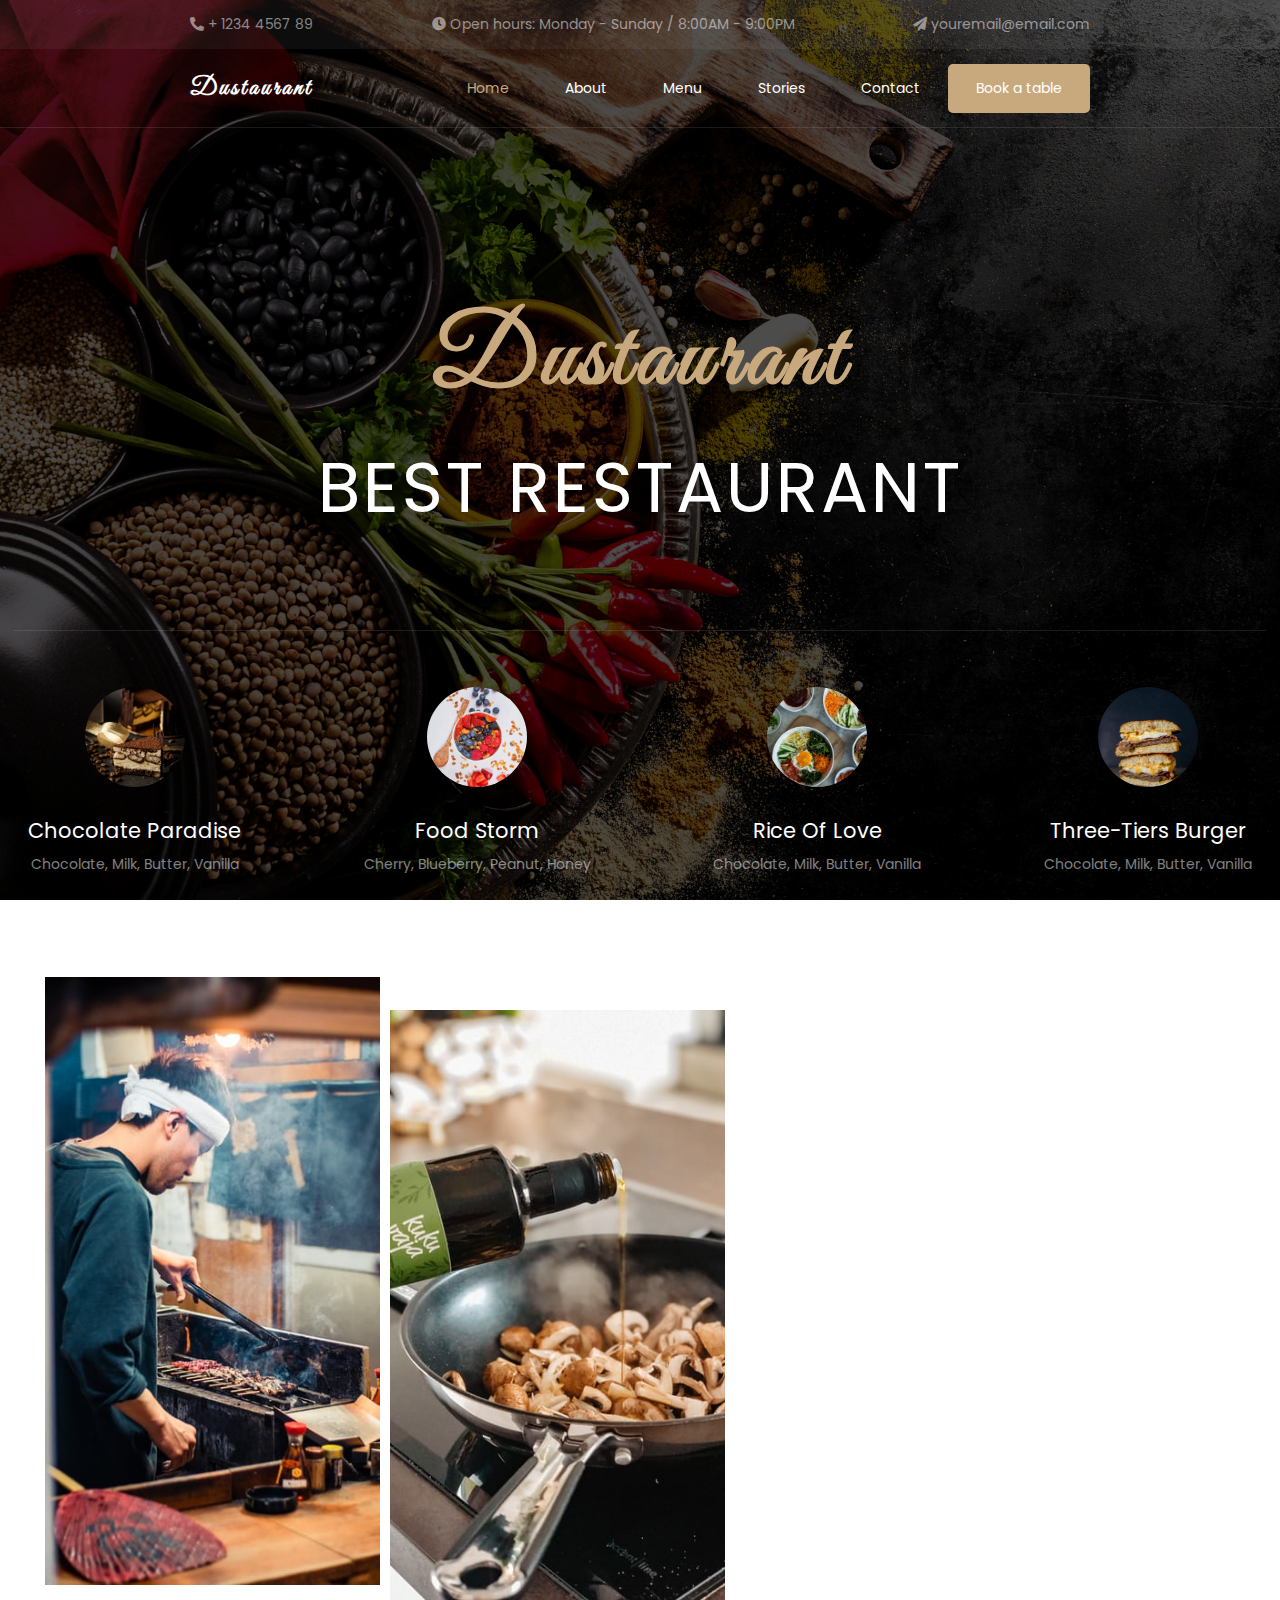
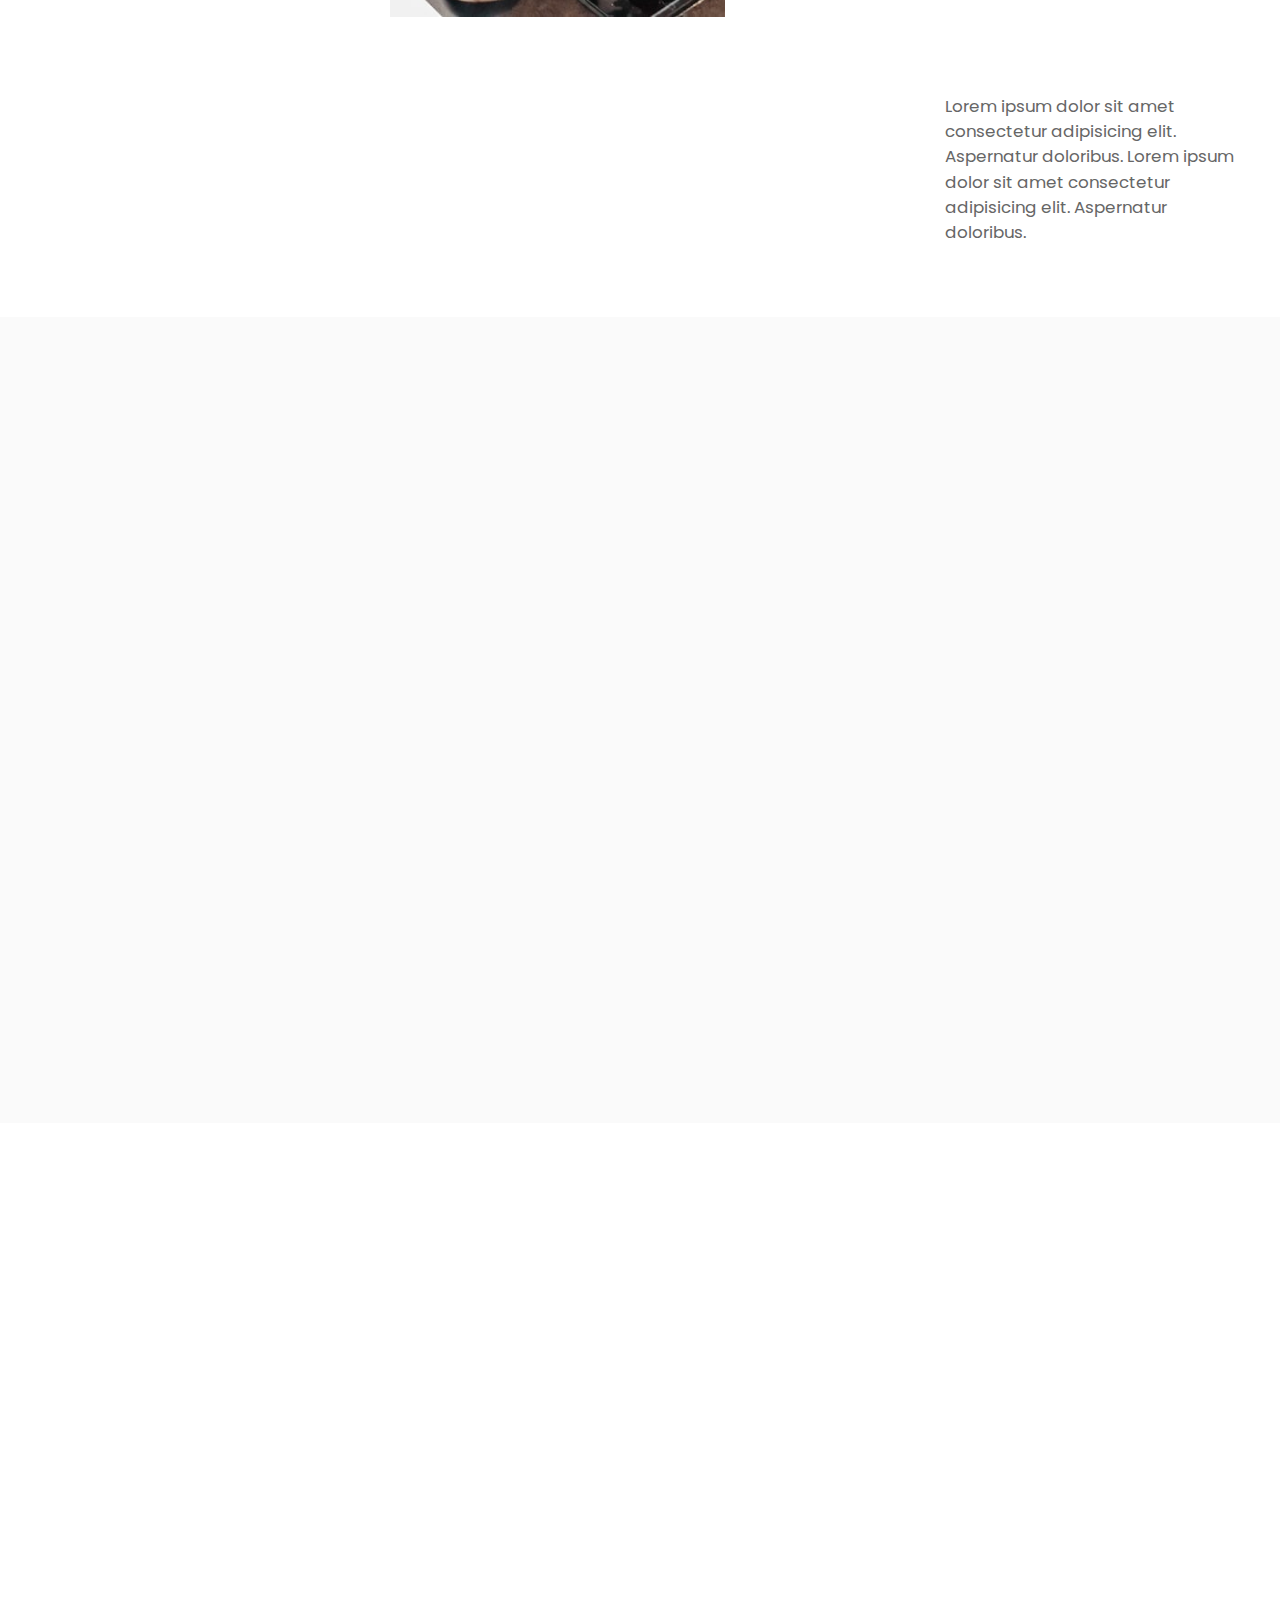
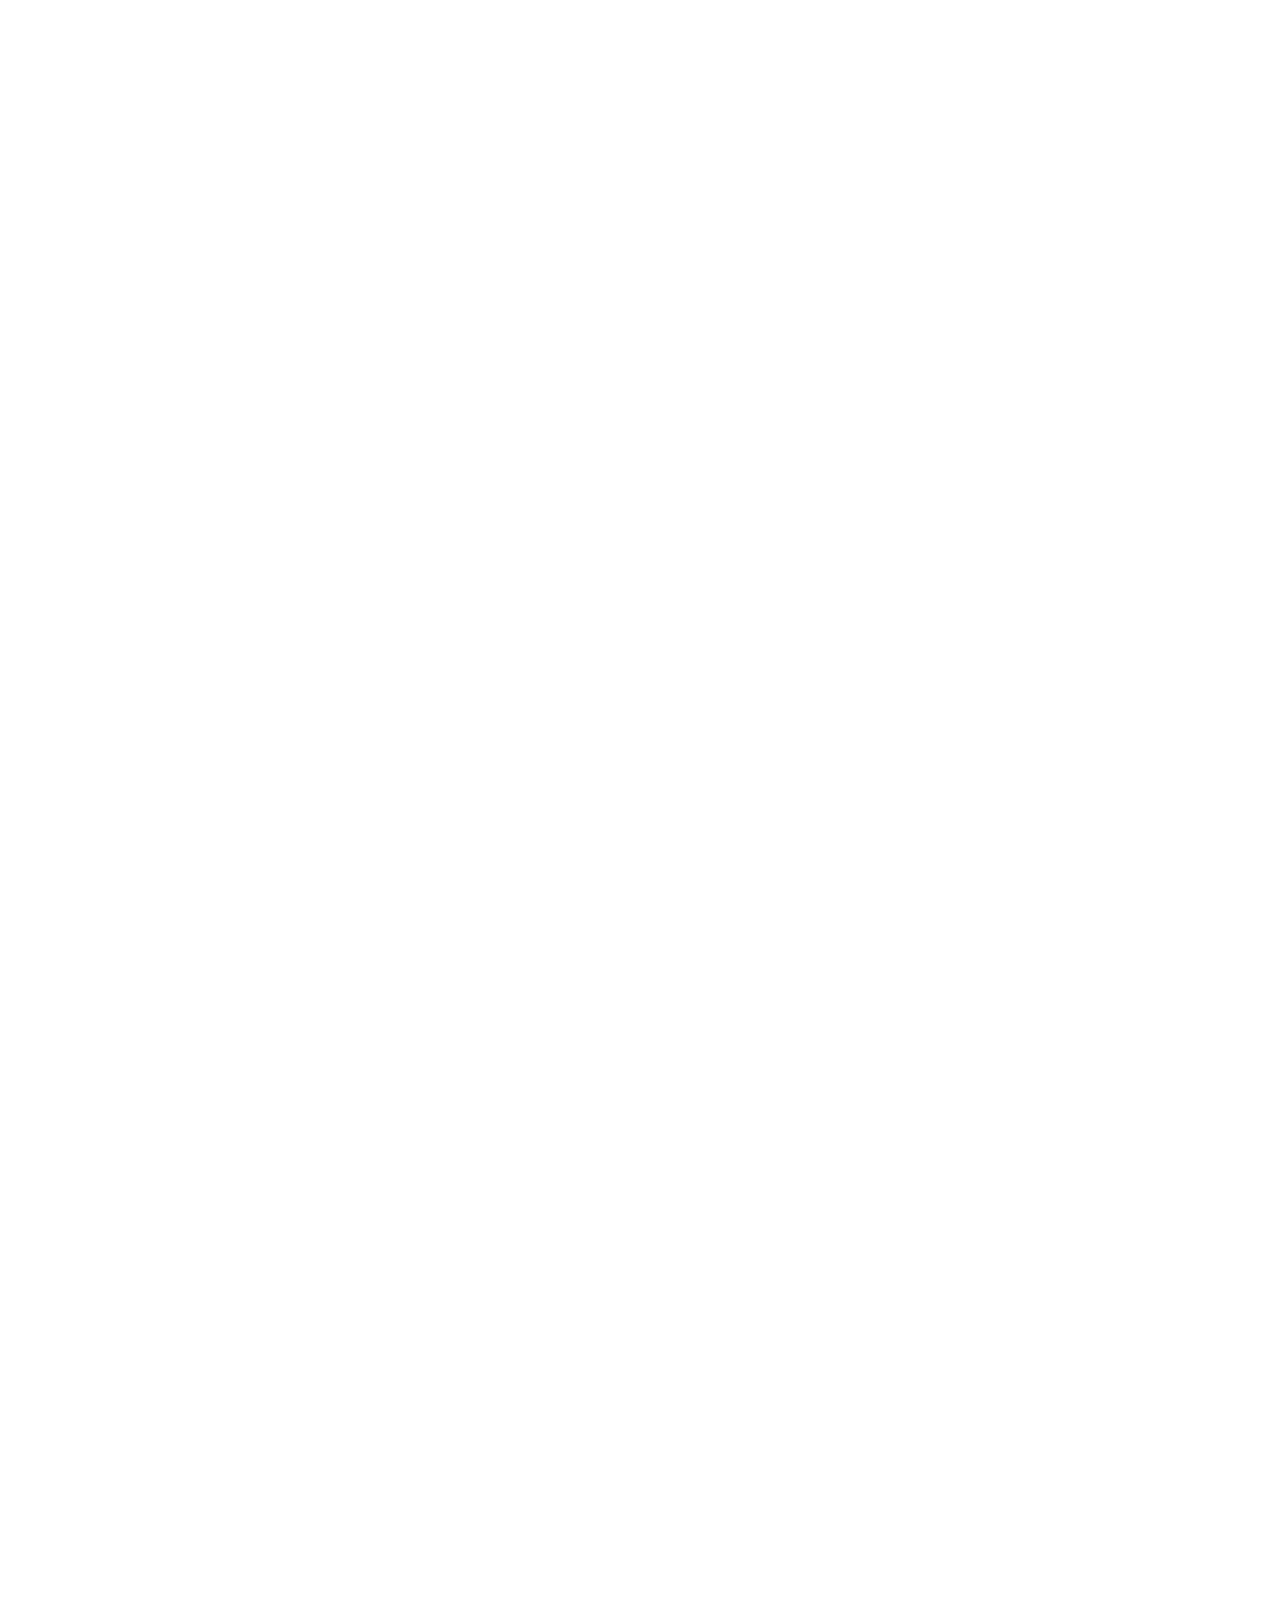
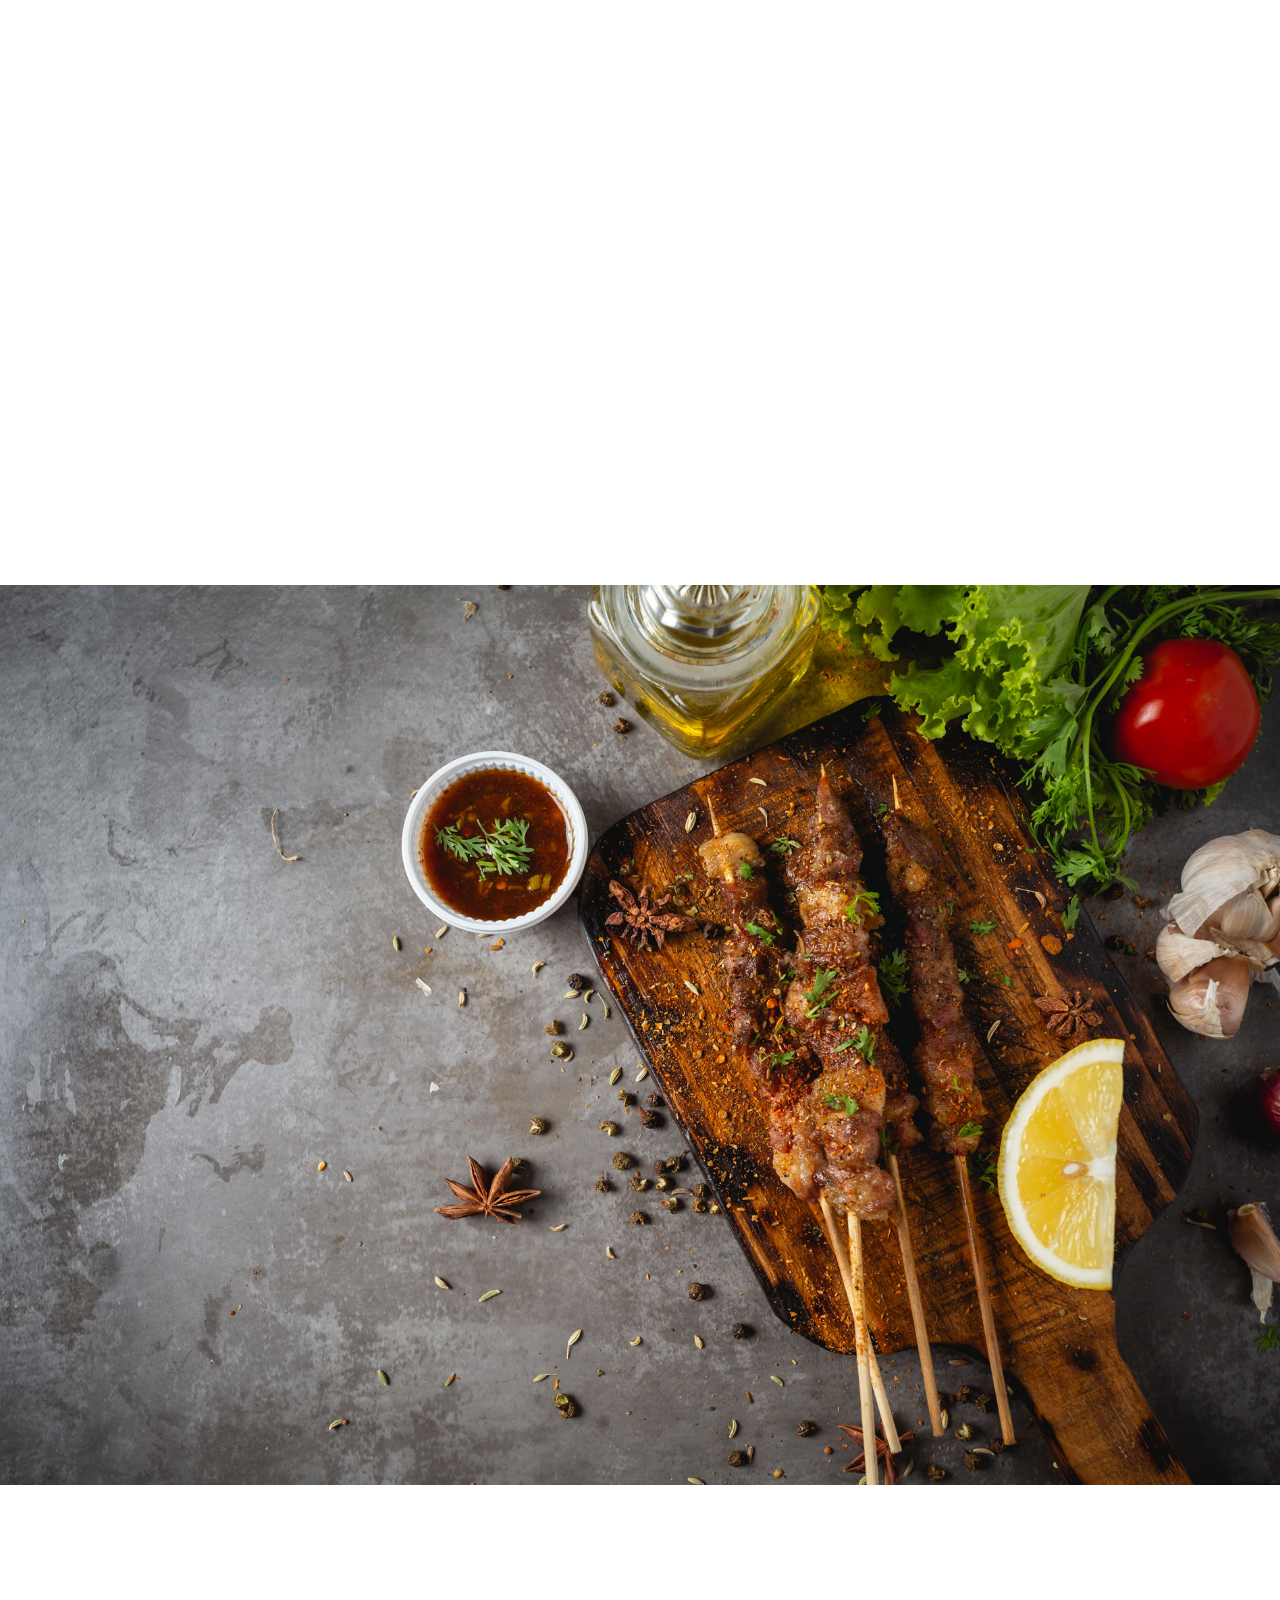
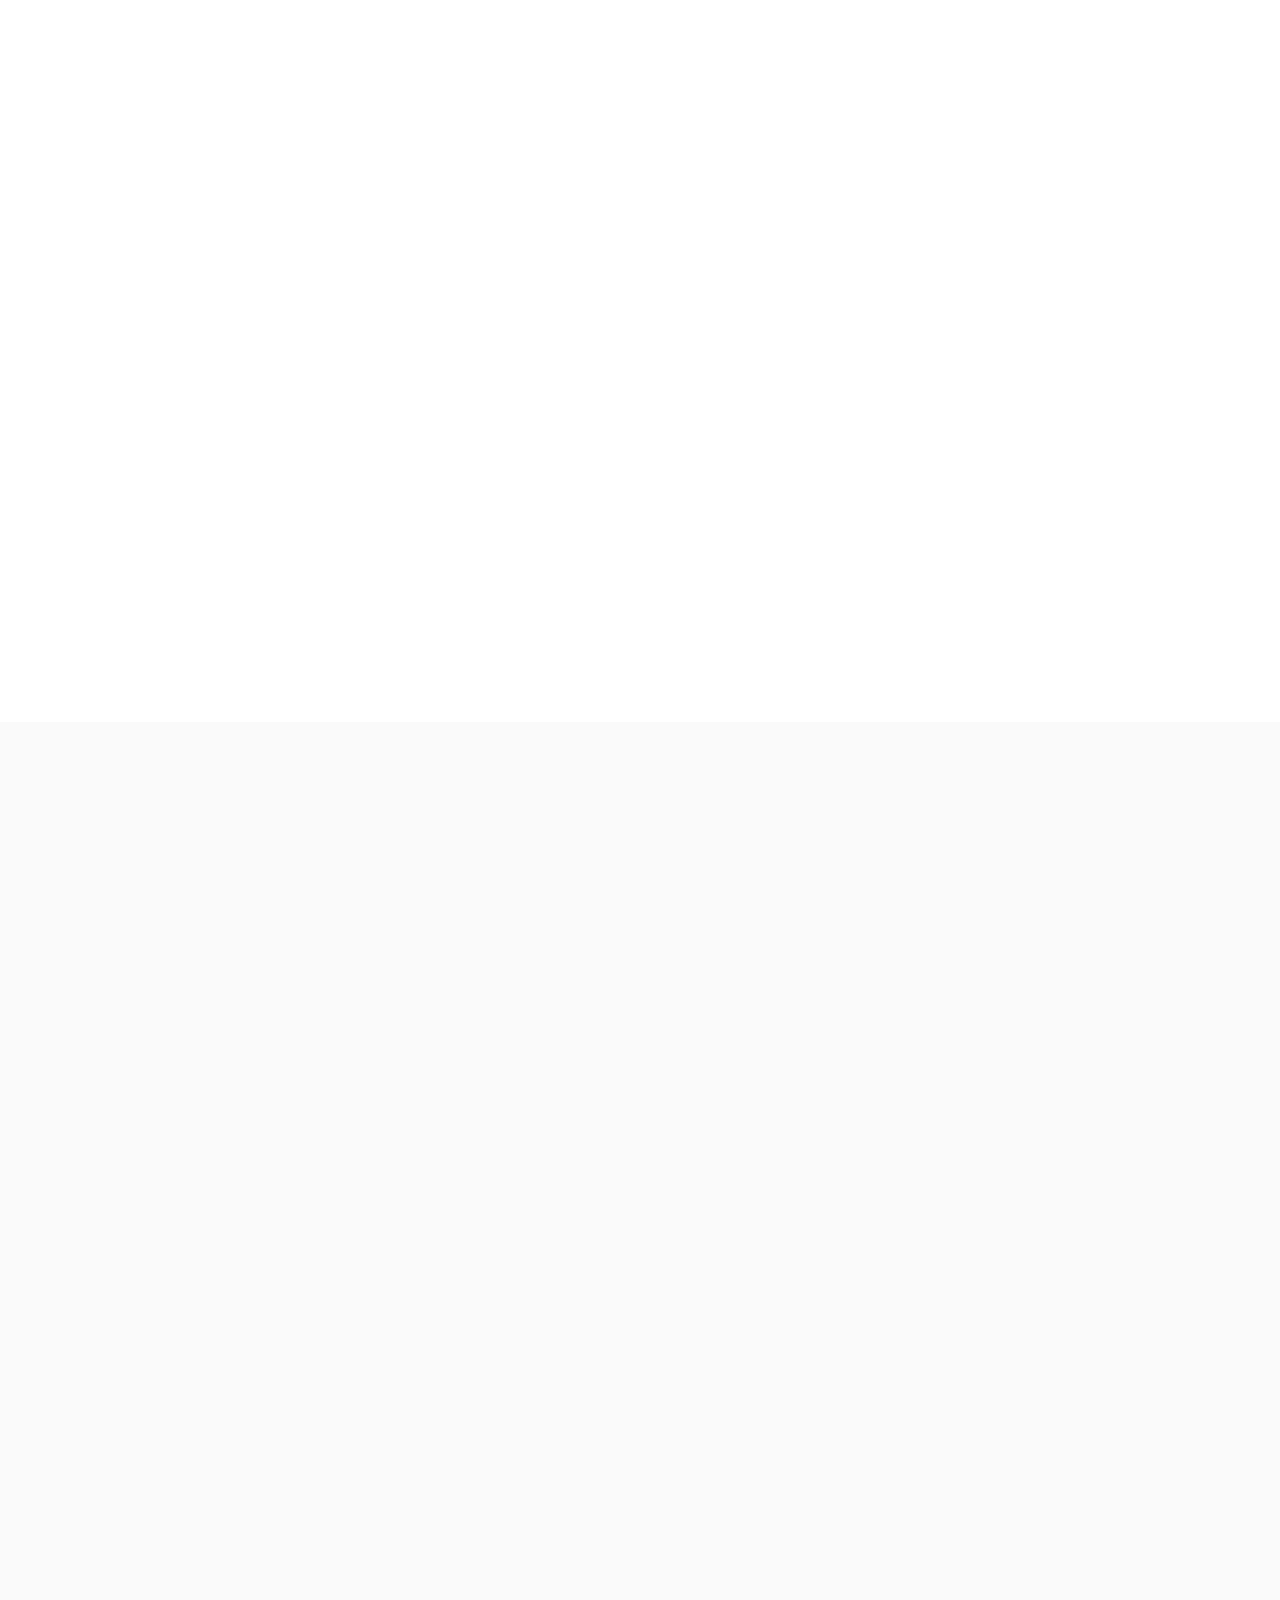
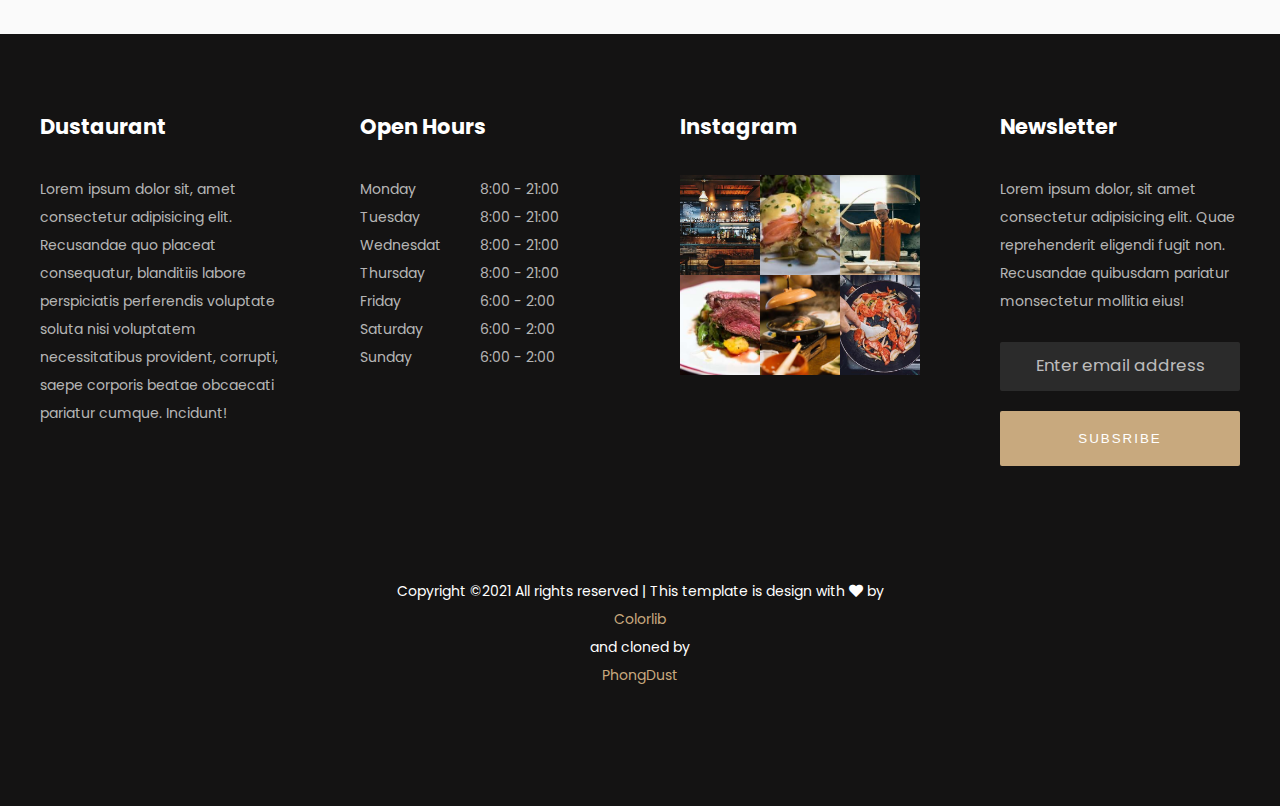
==== commit 337650e4: "resize img" ====
--- a/index.html
+++ b/index.html
@@ -63,7 +63,7 @@
     <!-- PAGE ENTRY (SLIDE) -->
     <section class="page-entry">
         <div class="entry__slide">
-            <div class="slide__item active" style="background-image: url(media/img/bg_1.jpg);">
+            <div class="slide__item active">
                 <div class="slide__title">
                     <h1 class="title__logo">Dustaurant</h1>
                     <span class="title__small-text">
@@ -71,7 +71,7 @@
                     </span>
                 </div>
             </div>
-            <div class="slide__item" style="background-image: url(media/img/bg_2.jpg);">
+            <div class="slide__item">
                 <div class="slide__title">
                     <h1 class="title__logo">Dustaurant</h1>
                     <span class="title__small-text">
@@ -79,7 +79,7 @@
                     </span>
                 </div>
             </div>
-            <div class="slide__item" style="background-image: url(media/img/bg_3.jpg);">
+            <div class="slide__item">
                 <div class="slide__title">
                     <h1 class="title__logo">Dustaurant</h1>
                     <span class="title__small-text">
@@ -494,7 +494,7 @@
         <div class="page-customers__slide-wrapper sleep">
             <div class="page-customers__slide ">
                 <div class="page-customers__slide-item clone">
-                    <div class="slide-item__image" style="background-image: url(media/img/resize/customer.jpg);">
+                    <div class="slide-item__image">
                         <i class="fa fa-quote-left" aria-hidden="true"></i>
                     </div>
                     <div class="slide-item__text">
@@ -506,7 +506,7 @@
                     </div>
                 </div>
                 <div class="page-customers__slide-item real center">
-                    <div class="slide-item__image" style="background-image: url(media/img/resize/customer4.jpg);">
+                    <div class="slide-item__image">
                         <i class="fa fa-quote-left" aria-hidden="true"></i>
                     </div>
                     <div class="slide-item__text">
@@ -518,7 +518,7 @@
                     </div>
                 </div>
                 <div class="page-customers__slide-item real">
-                    <div class="slide-item__image" style="background-image: url(media/img/resize/customer1.jpg);">                        
+                    <div class="slide-item__image">                        
                         <i class="fa fa-quote-left" aria-hidden="true"></i></div>
                     <div class="slide-item__text">
                         <p class="slide-item__compliment">
@@ -529,7 +529,7 @@
                     </div>
                 </div>
                 <div class="page-customers__slide-item real">
-                    <div class="slide-item__image" style="background-image: url(media/img/resize/customer2.jpg);">                        <i class="fa fa-quote-left" aria-hidden="true"></i></div>
+                    <div class="slide-item__image">                        <i class="fa fa-quote-left" aria-hidden="true"></i></div>
                     <div class="slide-item__text">
                         <p class="slide-item__compliment">
                             Lorem ipsum dolor sit amet consectetur adipisicing elit. Beatae corrupti, minus repudiandae voluptatem similique rerum excepturi aspernatur quam quidem. Odit consectetur eos inventore ex ullam rerum, dolores repudiandae at incidunt!
@@ -539,7 +539,7 @@
                     </div>
                 </div>
                 <div class="page-customers__slide-item real">
-                    <div class="slide-item__image" style="background-image: url(media/img/resize/customer3.jpg);">                        <i class="fa fa-quote-left" aria-hidden="true"></i></div>
+                    <div class="slide-item__image">                        <i class="fa fa-quote-left" aria-hidden="true"></i></div>
                     <div class="slide-item__text">
                         <p class="slide-item__compliment">
                             Lorem ipsum dolor sit amet consectetur adipisicing elit. Beatae corrupti, minus repudiandae voluptatem similique rerum excepturi aspernatur quam quidem. Odit consectetur eos inventore ex ullam rerum, dolores repudiandae at incidunt!
@@ -549,7 +549,7 @@
                     </div>
                 </div>
                 <div class="page-customers__slide-item real">
-                    <div class="slide-item__image" style="background-image: url(media/img/resize/customer.jpg);">                        <i class="fa fa-quote-left" aria-hidden="true"></i></div>
+                    <div class="slide-item__image">                        <i class="fa fa-quote-left" aria-hidden="true"></i></div>
                     <div class="slide-item__text">
                         <p class="slide-item__compliment">
                             Lorem ipsum dolor sit amet consectetur adipisicing elit. Beatae corrupti, minus repudiandae voluptatem similique rerum excepturi aspernatur quam quidem. Odit consectetur eos inventore ex ullam rerum, dolores repudiandae at incidunt!
@@ -559,7 +559,7 @@
                     </div>
                 </div>
                 <div class="page-customers__slide-item clone ">
-                    <div class="slide-item__image" style="background-image: url(media/img/resize/customer4.jpg);">                        <i class="fa fa-quote-left" aria-hidden="true"></i></div>
+                    <div class="slide-item__image">                        <i class="fa fa-quote-left" aria-hidden="true"></i></div>
                     <div class="slide-item__text">
                         <p class="slide-item__compliment">
                             Lorem ipsum dolor sit amet consectetur adipisicing elit. Beatae corrupti, minus repudiandae voluptatem similique rerum excepturi aspernatur quam quidem. Odit consectetur eos inventore ex ullam rerum, dolores repudiandae at incidunt!
@@ -709,14 +709,14 @@
             <section class="footer__instagram-show">
                 <h3 class="instagram-show__title">Instagram</h3>
                 <div class="instagram-show__column">
-                    <a href="#" class="show__item show__background" style="background-image: url(media/img/blog4.jpg);"></a>
-                    <a href="#" class="show__item show__background" style="background-image: url(media/img/dish7.jpg);"></a>
-                    <a href="#" class="show__item show__background" style="background-image: url(media/img/cooking.jpg);"></a>
+                    <a href="#" class="show__item show__background" style="background-image: url(media/img/resize/instagram/blog4.jpg);"></a>
+                    <a href="#" class="show__item show__background" style="background-image: url(media/img/resize/instagram/dish7.jpg);"></a>
+                    <a href="#" class="show__item show__background" style="background-image: url(media/img/resize/instagram/cooking.jpg);"></a>
                 </div>
                 <div class="instagram-show__row">
-                    <a href="#" class="show__item show__background" style="background-image: url(media/img/dish4.jpg);"></a>
-                    <a href="#" class="show__item show__background" style="background-image: url(media/img/dish2.jpg);"></a>
-                    <a href="#" class="show__item show__background" style="background-image: url(media/img/cooking2.jpg);"></a>
+                    <a href="#" class="show__item show__background" style="background-image: url(media/img/resize/instagram/dish4.jpg);"></a>
+                    <a href="#" class="show__item show__background" style="background-image: url(media/img/resize/instagram/dish2.jpg);"></a>
+                    <a href="#" class="show__item show__background" style="background-image: url(media/img/resize/instagram/cooking2.jpg);"></a>
                 </div>
             </section>
             <section class="footer__email">
--- a/css/style.css
+++ b/css/style.css
@@ -435,6 +435,15 @@
     position: absolute;
     top: 0;left: 0;
 }
+.entry__slide .slide__item:nth-child(1) {
+    background-image: url(../media/img/mobile/bg_1.jpg);
+}
+.entry__slide .slide__item:nth-child(2) {
+    background-image: url(../media/img/mobile/bg_2.jpg);
+}
+.entry__slide .slide__item:nth-child(3) {
+    background-image: url(../media/img/mobile/bg_3.jpg);
+}
 .entry__slide .slide__item {
     background-color: black;
     background-size: cover;
@@ -443,6 +452,7 @@
     opacity: 0;
     visibility: hidden;
 }
+
 .entry__slide .active {
     z-index: 1;
     opacity: 1;
@@ -581,6 +591,16 @@
         .dishIcon__item {
             padding: 0 1rem;
         }
+    /* PAGE ENTRY WALLPAPER */
+    .entry__slide .slide__item:nth-child(1) {
+        background-image: url(../media/img/bg_1.jpg);
+    }
+    .entry__slide .slide__item:nth-child(2) {
+        background-image: url(../media/img/bg_2.jpg);
+    }
+    .entry__slide .slide__item:nth-child(3) {
+        background-image: url(../media/img/bg_3.jpg);
+    }
 }
 @media (min-width:1000px) {
     
@@ -1416,6 +1436,28 @@
         .slide-item__text p {
             user-select: none;
         }
+        .page-customers__slide-item:nth-child(1) > .slide-item__image{
+            background-image: url(../media/img/mobile/customer.jpg);
+        }
+        .page-customers__slide-item:nth-child(2) > .slide-item__image{
+            background-image: url(../media/img/mobile/customer4.jpg);
+        }
+        .page-customers__slide-item:nth-child(3) > .slide-item__image{
+            background-image: url(../media/img/mobile/customer1.jpg);
+        }
+        .page-customers__slide-item:nth-child(4) > .slide-item__image{
+            background-image: url(../media/img/mobile/customer2.jpg);
+        }
+        .page-customers__slide-item:nth-child(5) > .slide-item__image{
+            background-image: url(../media/img/mobile/customer3.jpg);
+        }
+        .page-customers__slide-item:nth-child(6) > .slide-item__image{
+            background-image: url(../media/img/mobile/customer.jpg);
+        }
+        .page-customers__slide-item:nth-child(7) > .slide-item__image{
+            background-image: url(../media/img/mobile/customer4.jpg);
+        }
+
         .slide-item__image {
             width: 140px;
             height: 140px;
@@ -1990,6 +2032,28 @@
     .blog-section__wrapper {
         max-width: 600px;
     }
+    /* CUSTOMER IMAGE */
+    .page-customers__slide-item:nth-child(1) > .slide-item__image{
+        background-image: url(../media/img/resize/customer.jpg);
+    }
+    .page-customers__slide-item:nth-child(2) > .slide-item__image{
+        background-image: url(../media/img/resize/customer4.jpg);
+    }
+    .page-customers__slide-item:nth-child(3) > .slide-item__image{
+        background-image: url(../media/img/resize/customer1.jpg);
+    }
+    .page-customers__slide-item:nth-child(4) > .slide-item__image{
+        background-image: url(../media/img/resize/customer2.jpg);
+    }
+    .page-customers__slide-item:nth-child(5) > .slide-item__image{
+        background-image: url(../media/img/resize/customer3.jpg);
+    }
+    .page-customers__slide-item:nth-child(6) > .slide-item__image{
+        background-image: url(../media/img/resize/customer.jpg);
+    }
+    .page-customers__slide-item:nth-child(7) > .slide-item__image{
+        background-image: url(../media/img/resize/customer4.jpg);
+    }
 }
 @media (min-width:800px) {
     /* BLOG LIST WRAPPER */
